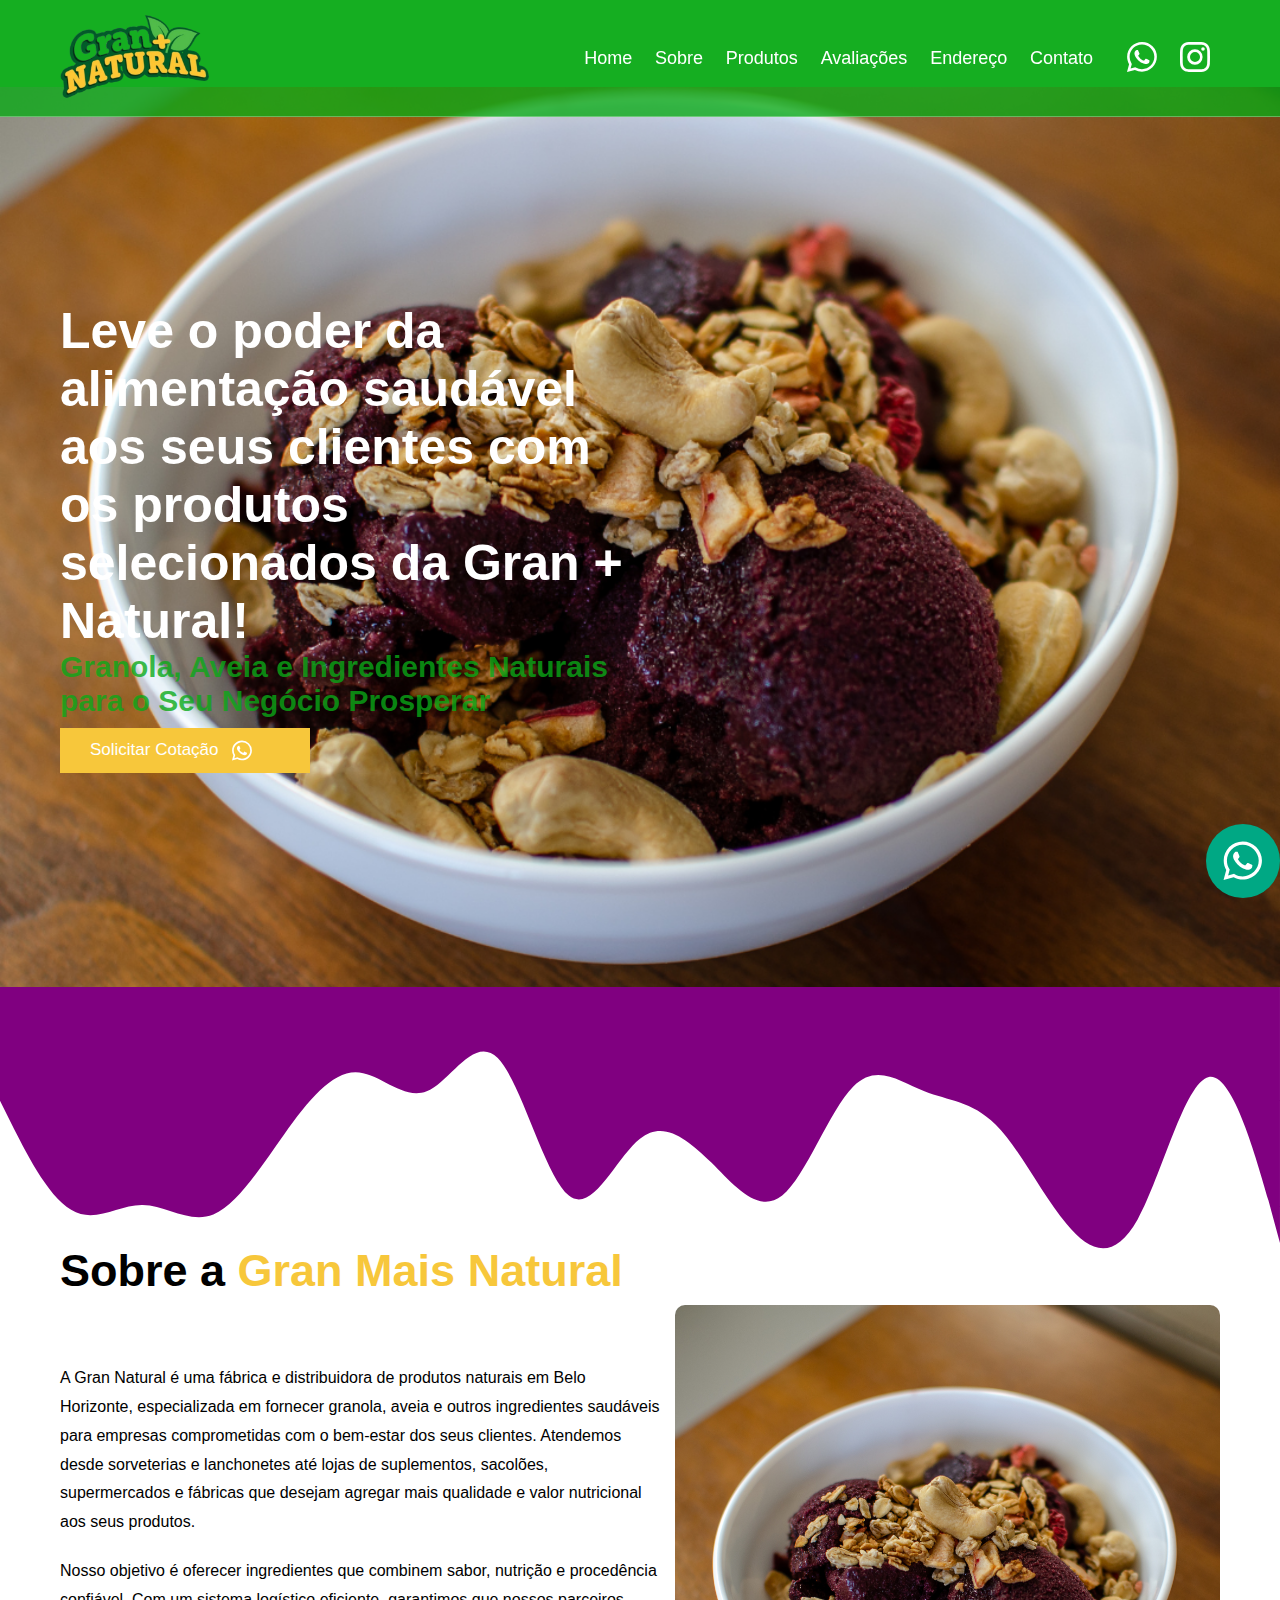
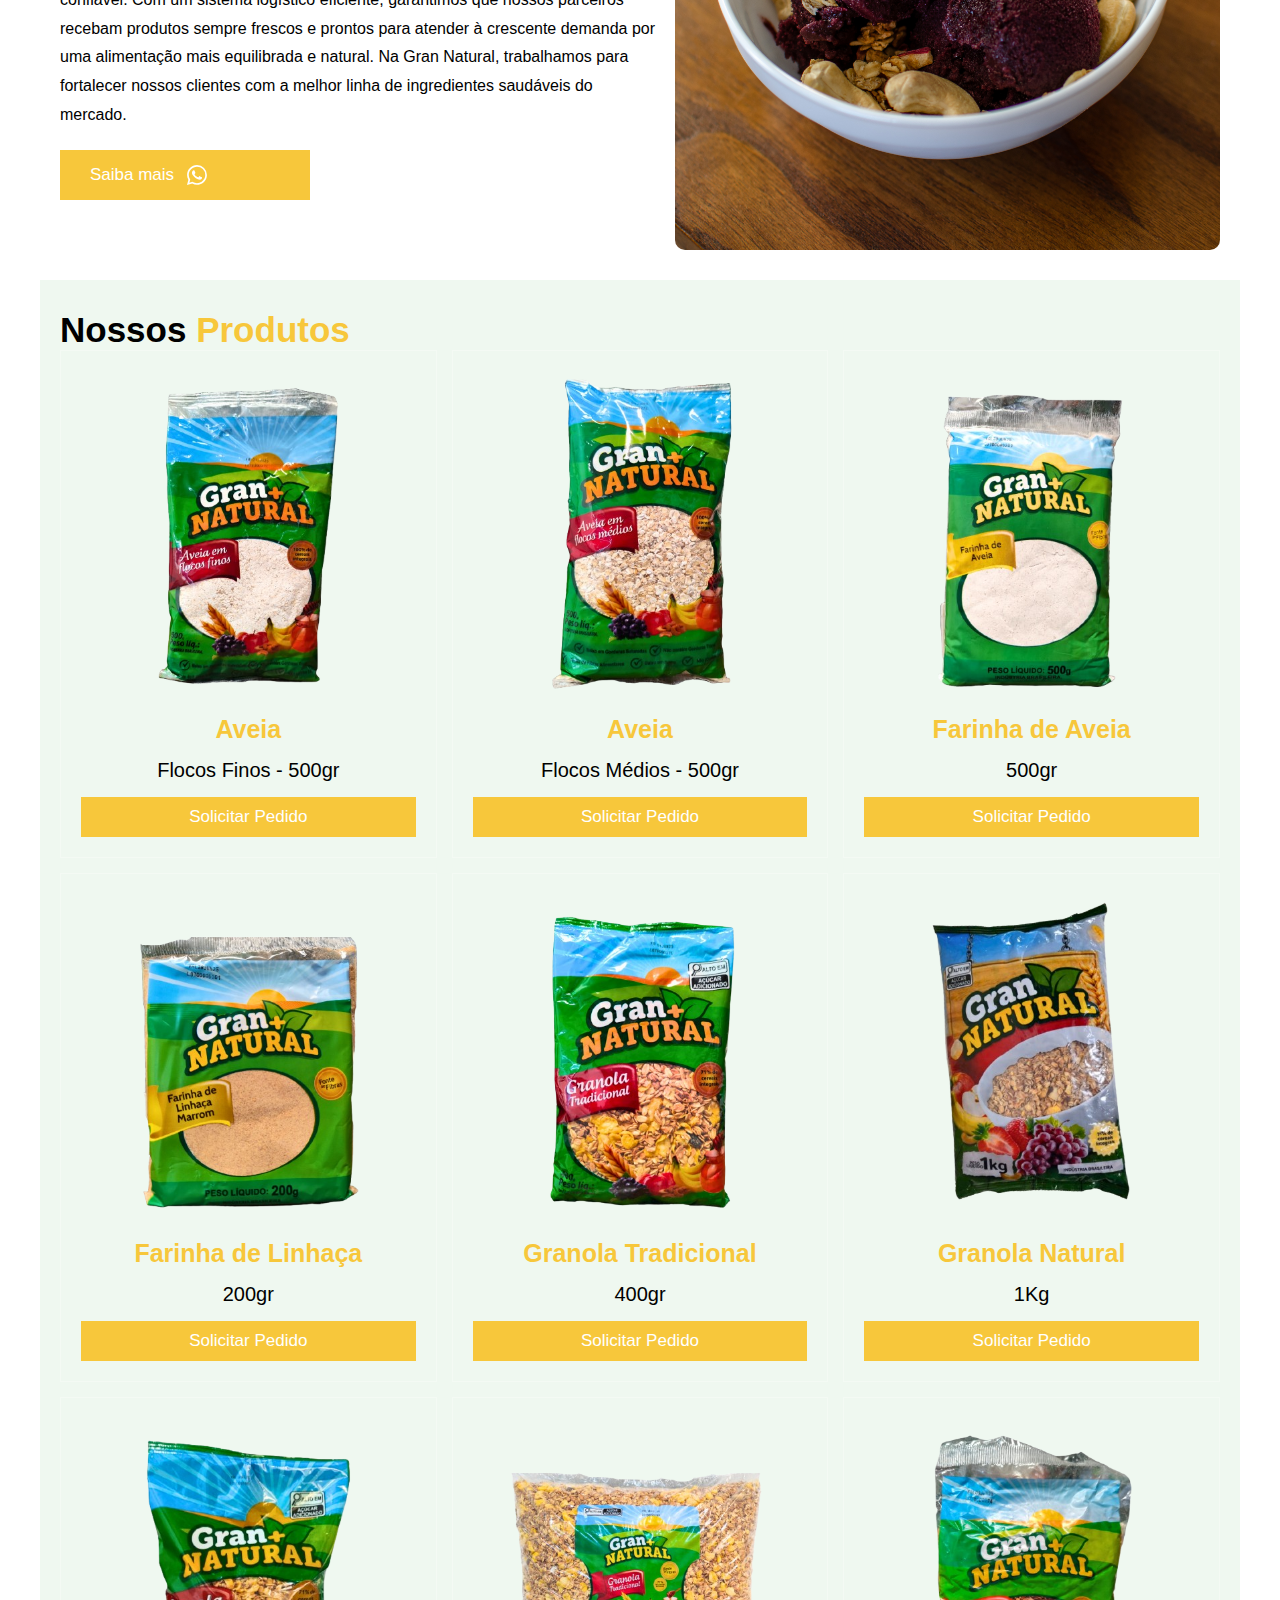
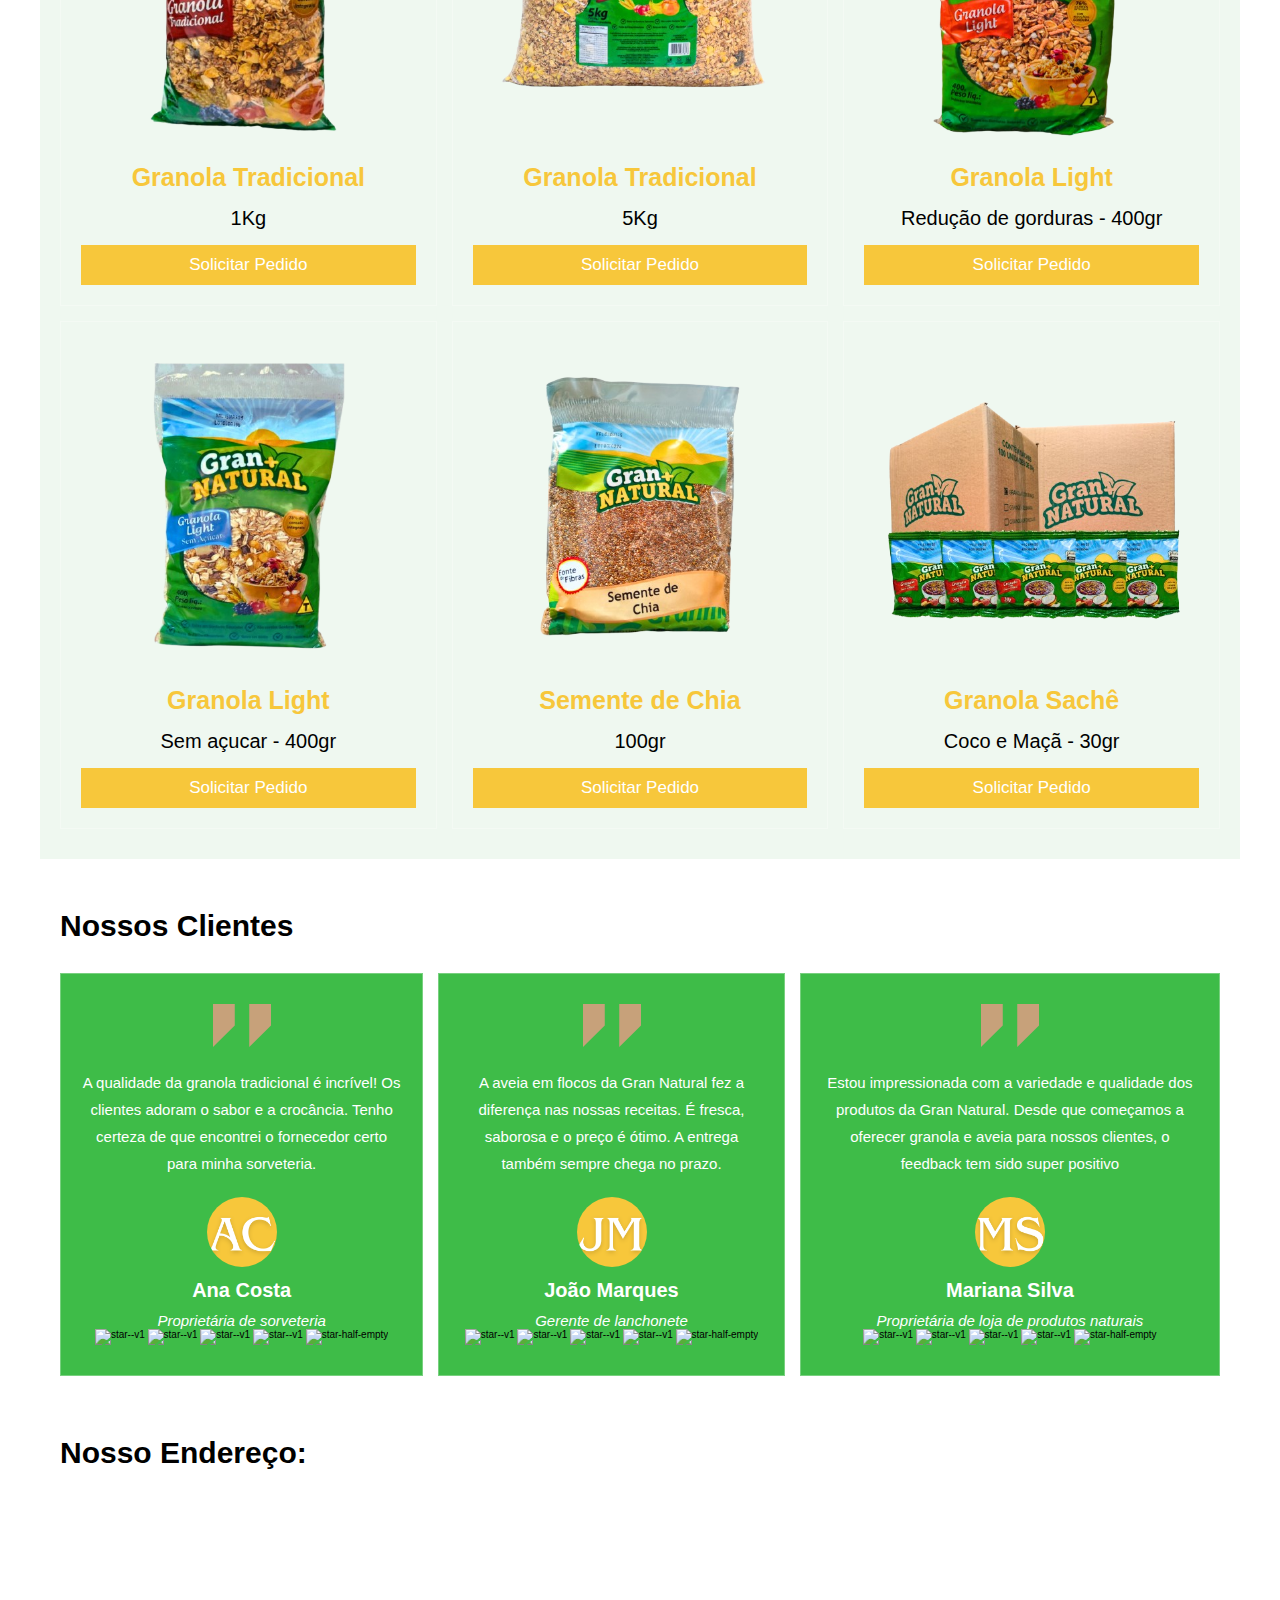
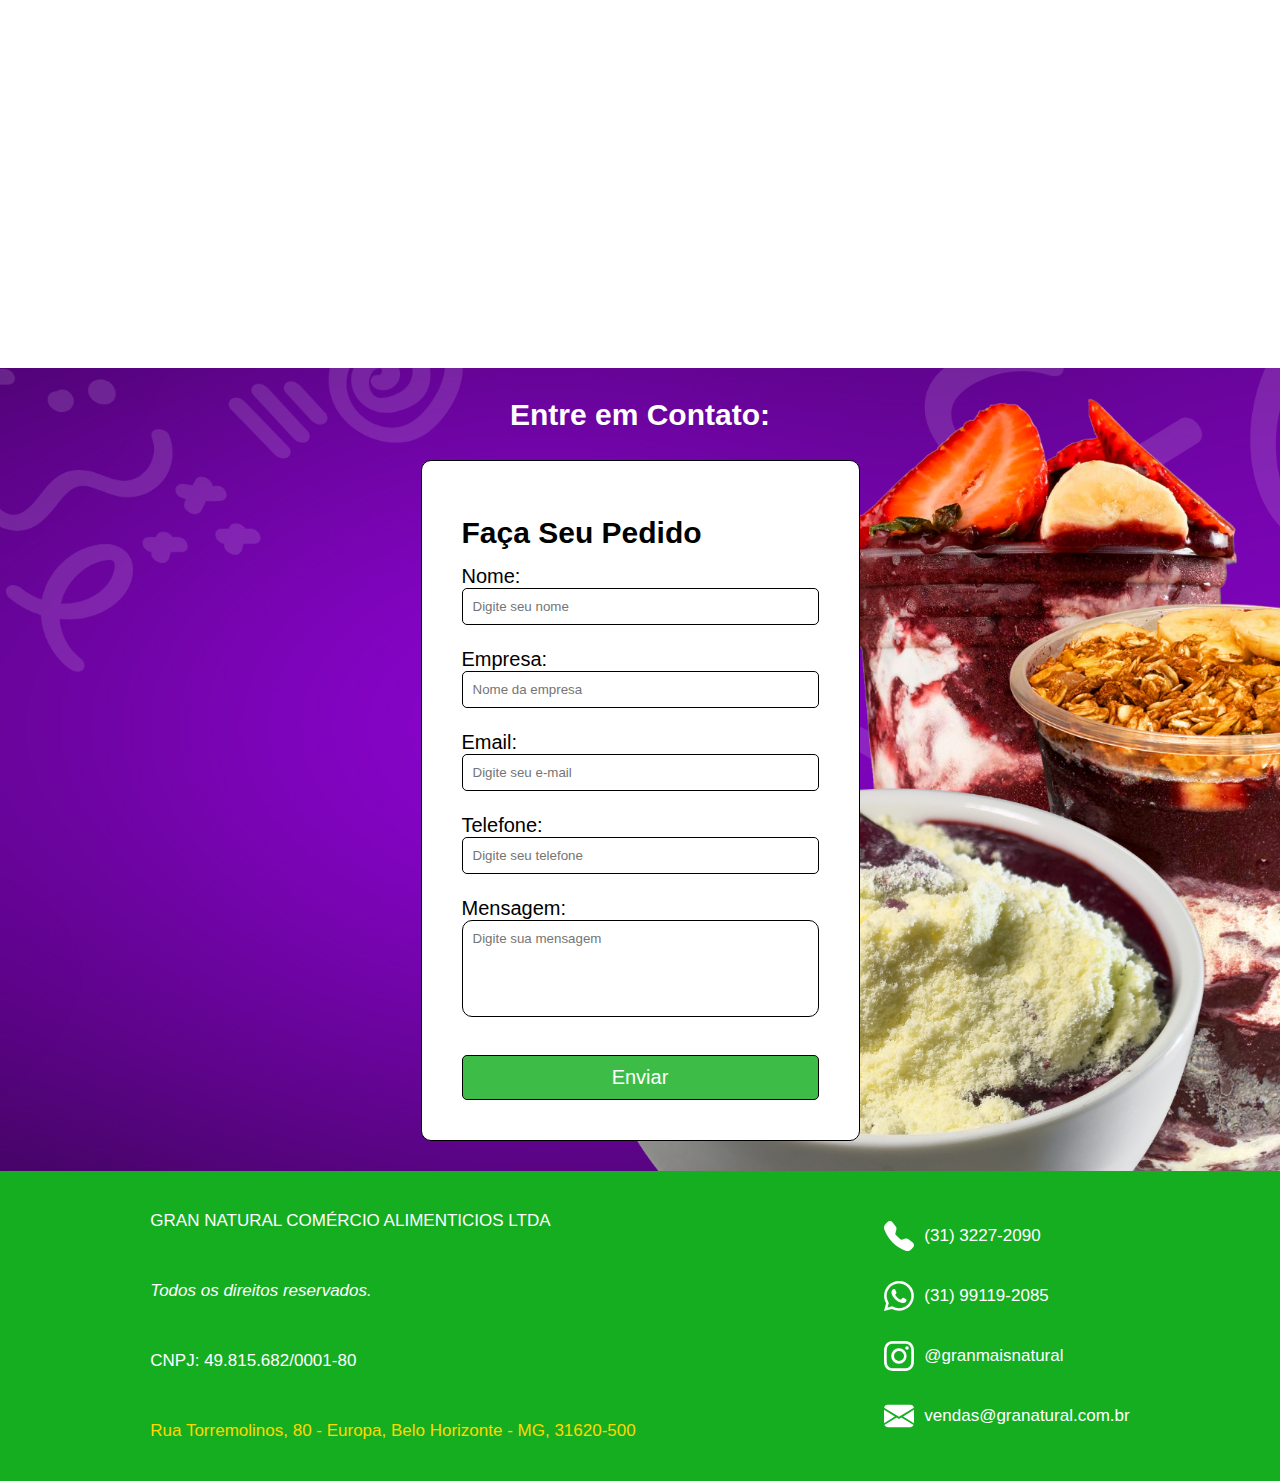
==== index.html @ 472e725b "..." ====
<!DOCTYPE html>
<html lang="pt-br">
<head>
    <meta charset="UTF-8">
    <meta name="viewport" content="width=device-width, initial-scale=1.0">

    <!-- Meta Title -->
    <title>Fábrica Distribuidora de Granola e Aveia em BH | Gran Natural - Ingredientes Saudáveis para Seu Negócio</title>

    <!-- Meta Description -->
    <meta name="description" content="A Gran Natural é uma fábrica e distribuidora de granola e aveia em Belo Horizonte. Fornecemos ingredientes naturais e frescos para sorveterias, lanchonetes, supermercados e mais. Leve saúde e qualidade ao seu negócio com nossos produtos selecionados.">

    <!-- Meta Keywords -->
    <meta name="keywords" content="granola tradicional, aveia em flocos, distribuidora de granola, distribuidora de aveia, ingredientes saudáveis, granola em BH, aveia em BH, Gran Natural, produtos naturais para empresas, Belo Horizonte, fabrica de granola, fabrica de aveia, fabrica de grãos">

    <meta name="robots" content="index, follow">

    <meta name="author" content="Gran Natural">

    <meta name="theme-color" content="#0aaa17c9"> <!-- Escolha uma cor que combine com a marca -->


    <!-- Open Graph Tags -->
    <meta property="og:title" content="Fábrica e Distribuidora de Granola e Aveia em BH | Gran Natural">
    <meta property="og:description" content="Gran Natural é a fábrica distribuidora especializada em ingredientes saudáveis em Belo Horizonte. Fornecemos granola e aveia de alta qualidade para negócios que valorizam saúde e frescor.">
    <meta property="og:image" content="URL_DA_IMAGEM" />
    <meta property="og:url" content="URL_DA_LANDING_PAGE" />
    <meta property="og:type" content="website">
    <meta property="og:site_name" content="Gran Mais Natural">


    <link rel="stylesheet" href="./style.css">
    <link rel="icon" href="./assets/icons/logo.png">
</head>
<body>
    <header class="header">
        <section>
            <a href="#" class="logo">
                <img src="./assets/icons/logo.png" alt="logo">
            </a>
            <nav class="navbar">
                <a href="#">Home</a>
                <a href="#sobre">Sobre</a>
                <a href="./pages/product.html">Produtos</a>
                <a href="#review">Avaliações</a>
                <a href="#local">Endereço</a>
                <a href="#contato">Contato</a>
            </nav>
            <div class="icons">
                <img onclick="wpp()" width="30" height="30" src="./assets/icons/whatsapp.svg" alt="whatsapp"/>
                <img onclick="insta()" width="30" height="30" src="./assets/icons/instagram.svg" alt="instagram"/>
            </div>
            <div class="menu-btn" onclick="toggleMenu()">
                <span></span>
                <span></span>
                <span></span>
            </div>
        </section>

    </header>
    <div class="home-container">
        <section id="home">
            <div class="content">
                <h2>Leve o poder da alimentação saudável aos seus clientes com os produtos selecionados da Gran + Natural!</h2>
                <h3>Granola, Aveia e Ingredientes Naturais para o Seu Negócio Prosperar</h3>
                <a onclick="wpp()" class="btn">Solicitar Cotação <img width="25" height="25" src="./assets/icons/whatsapp.svg" alt="search--v1"/> </a>
            </div>
           <div>
            <svg xmlns="http://www.w3.org/2000/svg" viewBox="0 0 1440 320">
                <path fill="#0aaa17c9" fill-opacity="1" d="M0,96L80,96C160,96,320,96,480,128C640,160,800,224,960,224C1120,224,1280,160,1360,128L1440,96L1440,320L1360,320C1280,320,1120,320,960,320C800,320,640,320,480,320C320,320,160,320,80,320L0,320Z"></path>
              </svg>
           </div>
        </section>
        <svg xmlns="http://www.w3.org/2000/svg" viewBox="0 0 1440 320"><path fill="purple" fill-opacity="1" d="M0,128L13.3,154.7C26.7,181,53,235,80,250.7C106.7,267,133,245,160,245.3C186.7,245,213,267,240,256C266.7,245,293,203,320,165.3C346.7,128,373,96,400,96C426.7,96,453,128,480,117.3C506.7,107,533,53,560,80C586.7,107,613,213,640,234.7C666.7,256,693,192,720,170.7C746.7,149,773,171,800,197.3C826.7,224,853,256,880,234.7C906.7,213,933,139,960,112C986.7,85,1013,107,1040,117.3C1066.7,128,1093,128,1120,154.7C1146.7,181,1173,235,1200,266.7C1226.7,299,1253,309,1280,261.3C1306.7,213,1333,107,1360,101.3C1386.7,96,1413,192,1427,240L1440,288L1440,0L1426.7,0C1413.3,0,1387,0,1360,0C1333.3,0,1307,0,1280,0C1253.3,0,1227,0,1200,0C1173.3,0,1147,0,1120,0C1093.3,0,1067,0,1040,0C1013.3,0,987,0,960,0C933.3,0,907,0,880,0C853.3,0,827,0,800,0C773.3,0,747,0,720,0C693.3,0,667,0,640,0C613.3,0,587,0,560,0C533.3,0,507,0,480,0C453.3,0,427,0,400,0C373.3,0,347,0,320,0C293.3,0,267,0,240,0C213.3,0,187,0,160,0C133.3,0,107,0,80,0C53.3,0,27,0,13,0L0,0Z"></path></svg>
    </div>
    <main class="main-content">
        <section class="sobre" id="sobre">
            <h2>Sobre a <span>Gran Mais Natural</span></h2>
            <div class="row">
                
                <div class="content">
                <p>
                    A Gran Natural é uma fábrica e distribuidora de produtos naturais em Belo Horizonte, especializada em fornecer granola, aveia e outros ingredientes saudáveis para empresas comprometidas com o bem-estar dos seus clientes. Atendemos desde sorveterias e lanchonetes até lojas de suplementos, sacolões, supermercados e fábricas que desejam agregar mais qualidade e valor nutricional aos seus produtos.
                </p>
                <p>
                    Nosso objetivo é oferecer ingredientes que combinem sabor, nutrição e procedência confiável. Com um sistema logístico eficiente, garantimos que nossos parceiros recebam produtos sempre frescos e prontos para atender à crescente demanda por uma alimentação mais equilibrada e natural. Na Gran Natural, trabalhamos para fortalecer nossos clientes com a melhor linha de ingredientes saudáveis do mercado.
                </p>
                <a onclick="wpp()" class="btn">Saiba mais <img onclick="wpp()" width="30" height="30" src="./assets/icons/whatsapp.svg" alt="whatsapp"/></a>
                </div>
                <div class="container-image">
                    <img class="container-image" src="./assets/banner/Açaí post Instagram.png" alt="sobre-nos">
                </div>
            </div>
        </section>
        <section class="menu" id="menu">
            <h2>Nossos <span>Produtos</span></h2>
            <div class="box-container">
                <div class="box">
                    <img src="./assets/images/Aveia_Flocos_Finos_500gr-removebg-preview.png" alt="Item-1">
                    <h3>Aveia</h3>
                    <div class="price">
                        Flocos Finos - 500gr
                    </div>
                    <a onclick="wpp()" class="btn">Solicitar Pedido</a>
                </div>
                <div class="box">
                    <img src="./assets/images/Aveia_Flocos_Médios_500gr-removebg-preview.png" alt="Item-1">
                    <h3>Aveia </h3>
                    <div class="price">
                        Flocos Médios - 500gr
                    </div>
                    <a onclick="wpp()" class="btn">Solicitar Pedido</a>
                </div>
                <div class="box">
                    <img src="./assets/images/Farinha_de_Aveia_500gr-removebg-preview.png" alt="Item-1">
                    <h3>Farinha de Aveia</h3>
                    <div class="price">
                        500gr
                    </div>
                    <a onclick="wpp()" class="btn">Solicitar Pedido</a>
                </div>
                <div class="box">
                    <img src="./assets/images/Farinha_de_Linhaça_Marrom_200gr-removebg-preview.png" alt="Item-1">
                    <h3>Farinha de Linhaça</h3>
                    <div class="price">
                      200gr
                    </div>
                    <a onclick="wpp()" class="btn">Solicitar Pedido</a>
                </div>
                <div class="box">
                    <img src="./assets/images/Granola_Tradicional_400gr-removebg-preview.png" alt="Item-1">
                    <h3>Granola Tradicional</h3>
                    <div class="price">
                       400gr
                    </div>
                    <a onclick="wpp()" class="btn">Solicitar Pedido</a>
                </div>
                <div class="box">
                    <img src="./assets/images/Granola_Gran_Natural_1kg-removebg-preview.png" alt="Item-1">
                    <h3>Granola Natural</h3>
                    <div class="price">
                       1Kg
                    </div>
                    <a onclick="wpp()" class="btn">Solicitar Pedido</a>
                </div>
                <div class="box">
                    <img src="./assets/images/Granola_Tradicional_1kg-removebg-preview.png" alt="Granola tradicional 1kg">
                    <h3>Granola Tradicional</h3>
                    <div class="price">
                       1Kg
                    </div>
                    <a onclick="wpp()" class="btn">Solicitar Pedido</a>
                </div>
                <div class="box">
                    <img src="./assets/images/Granola_Tradicional_5kg-removebg-preview.png" alt="Granola tradicional 1kg">
                    <h3>Granola Tradicional</h3>
                    <div class="price">
                       5Kg
                    </div>
                    <a onclick="wpp()" class="btn">Solicitar Pedido</a>
                </div>
                <div class="box">
                    <img src="./assets/images/Granola_Light_C_Redução_de_Gorduras_400gr-removebg-preview.png" alt="Granola tradicional 1kg">
                    <h3>Granola Light </h3>
                    <div class="price">
                        Redução de gorduras - 400gr
                    </div>
                    <a onclick="wpp()" class="btn">Solicitar Pedido</a>
                </div>
                <div class="box">
                    <img src="./assets/images/Granola_Light_Sem_Açúcar_400gr-removebg-preview.png" alt="Granola tradicional 1kg">
                    <h3>Granola Light</h3>
                    <div class="price">
                        Sem açucar - 400gr
                    </div>
                    <a onclick="wpp()" class="btn">Solicitar Pedido</a>
                </div>
                <div class="box">
                    <img src="./assets/images/Semente_de_Chia_100gr-removebg-preview.png" alt="Granola tradicional 1kg">
                    <h3>Semente de Chia</h3>
                    <div class="price">
                       100gr
                    </div>
                    <a onclick="wpp()" class="btn">Solicitar Pedido</a>
                </div>
                <div class="box">
                    <img src="./assets/images/Granola_Sachê_30gr_Coco_e_Maçã_c_100-removebg-preview.png" alt="Granola tradicional 1kg">
                    <h3>Granola Sachê</h3>
                    <div class="price">
                        Coco e Maçã - 30gr
                    </div>
                    <a onclick="wpp()" class="btn">Solicitar Pedido</a>
                </div>
            </div>
        </section>
        <section class="review" id="review">
            <h2 class="title">Nossos <span>Clientes</span></h2>
        <div class="box-container">
            <div class="box">
                <img src="./assets/images/quote-img.png" alt="comentario">
                <p>A qualidade da granola tradicional é incrível! Os clientes adoram o sabor e a crocância. Tenho certeza de que encontrei o fornecedor certo para minha sorveteria.</p>
                <img class="user" src="./assets/images/ac.png" alt="foto-cliente">
                <h3>Ana Costa</h3>
                <em>Proprietária de sorveteria</em>
                <div class="stars">
                    <img width="30" height="30" src="https://img.icons8.com/ios-filled/30/f7c73b/star--v1.png" alt="star--v1"/>
                    <img width="30" height="30" src="https://img.icons8.com/ios-filled/30/f7c73b/star--v1.png" alt="star--v1"/>
                    <img width="30" height="30" src="https://img.icons8.com/ios-filled/30/f7c73b/star--v1.png" alt="star--v1"/>
                    <img width="30" height="30" src="https://img.icons8.com/ios-filled/30/f7c73b/star--v1.png" alt="star--v1"/>
                    <img width="30" height="30"  src="https://img.icons8.com/ios-filled/30/f7c73b/star-half-empty.png" alt="star-half-empty"/>
                </div>
            </div>
            <div class="box">
                <img src="./assets/images/quote-img.png" alt="">
                <p>A aveia em flocos da Gran Natural fez a diferença nas nossas receitas. É fresca, saborosa e o preço é ótimo. A entrega também sempre chega no prazo.</p>
                <img class="user" src="./assets/images/jm.png" alt="foto-cliente">
                <h3>João Marques</h3>
                <em>Gerente de lanchonete</em>
                <div class="stars">
                    <img width="30" height="30" src="https://img.icons8.com/ios-filled/30/f7c73b/star--v1.png" alt="star--v1"/>
                    <img width="30" height="30" src="https://img.icons8.com/ios-filled/30/f7c73b/star--v1.png" alt="star--v1"/>
                    <img width="30" height="30" src="https://img.icons8.com/ios-filled/30/f7c73b/star--v1.png" alt="star--v1"/>
                    <img width="30" height="30" src="https://img.icons8.com/ios-filled/30/f7c73b/star--v1.png" alt="star--v1"/>
                    <img width="30" height="30" src="https://img.icons8.com/ios-filled/30/f7c73b/star-half-empty.png" alt="star-half-empty"/>
                </div>
            </div>
            <div class="box">
                <img src="./assets/images/quote-img.png" alt="">
                <p>Estou impressionada com a variedade e qualidade dos produtos da Gran Natural. Desde que começamos a oferecer granola e aveia para nossos clientes, o feedback tem sido super positivo</p>
                <img  class="user" src="./assets/images/ms.png" alt="foto-cliente">
                <h3>Mariana Silva</h3>
                <em>Proprietária de loja de produtos naturais</em>
                <div class="stars">
                    <img width="30" height="30" src="https://img.icons8.com/ios-filled/30/f7c73b/star--v1.png" alt="star--v1"/>
                    <img width="30" height="30" src="https://img.icons8.com/ios-filled/30/f7c73b/star--v1.png" alt="star--v1"/>
                    <img width="30" height="30" src="https://img.icons8.com/ios-filled/30/f7c73b/star--v1.png" alt="star--v1"/>
                    <img width="30" height="30" src="https://img.icons8.com/ios-filled/30/f7c73b/star--v1.png" alt="star--v1"/>
                    <img width="30" height="30" src="https://img.icons8.com/ios-filled/30/f7c73b/star-half-empty.png" alt="star-half-empty"/>
                </div>
            </div>
        </div>
        </section>
        <section class="local" id="local">
            <h2>Nosso Endereço:</h2>
            <iframe src="https://www.google.com/maps/embed?pb=!1m18!1m12!1m3!1d3753.786006075289!2d-43.9675597!3d-19.8066685!2m3!1f0!2f0!3f0!3m2!1i1024!2i768!4f13.1!3m3!1m2!1s0xa68fb8b4c531dd%3A0xfa38443382017165!2sR.%20Torremolinos%2C%2080%20-%20Europa%2C%20Belo%20Horizonte%20-%20MG%2C%2031620-500!5e0!3m2!1spt-BR!2sbr!4v1730411949873!5m2!1spt-BR!2sbr" width="100%" height="450" style="border:0;" allowfullscreen="" loading="lazy" referrerpolicy="no-referrer-when-downgrade"></iframe>
        </section>
        <section class="contato" id="contato">
            <h2>Entre em Contato:</h2>
            <form action="./php/enviar_email.php" method="POST" class="formm modal-content" id="contact-form">
                <h2>Faça Seu Pedido</h2>
            
                <label for="nome">Nome:</label><br>
                <input type="text" id="nome" name="nome" placeholder="Digite seu nome" required><br><br>

                <label for="nome">Empresa:</label><br>
                <input type="text" id="empresa" placeholder="Nome da empresa"><br><br>
            
                <label for="email">Email:</label><br>
                <input type="email" id="email" name="email" placeholder="Digite seu e-mail" required><br><br>
            
                <label for="celular">Telefone:</label><br>
                <input type="tel" id="celular" name="celular" placeholder="Digite seu telefone" required><br><br>
            
                <label for="mensagem">Mensagem:</label><br>
                <textarea rows="5" cols="40" id="mensagem" name="mensagem" placeholder="Digite sua mensagem" required></textarea><br><br>
            
                <input class="enviar_email btn" type="submit" value="Enviar">
            </form>
        </section>
        
    </main>
   
    <footer class="footer">
       
        <div class="footer-info">
            <P>GRAN NATURAL COMÉRCIO ALIMENTICIOS LTDA</P>
            <em>Todos os direitos reservados.</em>
            <P>CNPJ: 49.815.682/0001-80</P>
            <p><a>Rua Torremolinos, 80 - Europa, Belo Horizonte - MG, 31620-500</a></p>
        </div>
        <div class="footer-info">
            <p><img width="30" height="30" src="./assets/icons/telephone-fill.svg" alt="ligar"/> (31) 3227-2090</p>
            <p><img width="30" height="30" src="./assets/icons/whatsapp.svg" alt="whatsapp"/> (31) 99119-2085</p>
            <p><img width="30" height="30" src="./assets/icons/instagram.svg" alt="instagram">@granmaisnatural</p>
            <p><img width="30" height="30" src="./assets/icons/envelope-fill.svg" alt=""> vendas@granatural.com.br</p>
        </div>
    </footer>
    <a onclick="wpp()" class="btn-whatsapp" target="_blank" data-aos="zoom-in-up" data-aos-delay="400">
        <img  src="./assets/icons/wpp-float.svg" alt="Botão whatsapp">
        <span class="tooltip-text">Fazer Contato</span>
    </a>
    <script src="./script.js"></script>
</body>
</html>
---- style.css ----
:root {
    --main-color: #f7c73b;
    --green: #0c981711;
    --bg:  #0aaa17c9;
    --border: 0.1rem solid rgba(255, 255, 255, 0.3);
    --bg-white: #fff;
    --border: 0.1rem solid rgba(255, 255, 255, 0.3);
    font-size: 10px;
    --açai: purple;
}

*{
    margin: 0;
    padding: 0;
    outline: none;
    border: none;
    box-sizing: border-box;
    text-decoration: none;
    transition: 0.2s linear;
    font-family: 'Roboto', sans-serif;
}
.wave {
    background-color: #ffffff;
}
body {
    background-color: var(--bg);
    padding-top: 87px ;
}
html {
    scroll-behavior: smooth;
}
section {
    padding: 3rem 2rem;
    margin: 0 auto;
    max-width: 1200px;
}
header {
    position: fixed;
    top: 0;
    left: 0;
    right: 0;
    z-index: 99;
    border-bottom: var(--border);
    background-color: var(--bg);
}
.header.hide {
    transform: translateY(-100%);
    transition: transform 0.3s ease;
}
header section {
    display: flex;
    justify-content: space-between;
    align-items: center;
    padding-top: 1.5rem;
    padding-bottom: 1.5rem;
}

.navbar a {
    margin: 0 1rem;
    font-size: 1.8rem;
    color: #ffffff;
}

.navbar a:hover {
    color: var(--main-color);
    border-bottom: 0.1rem solid var --main-color;
    padding-bottom: 0.5rem;
    font-size: 2.3rem;
}

.icons img {
    margin: 1rem;
    cursor: pointer;
    filter: brightness(0) invert(1);
}
.icons img:hover {
    width: 40px;
    height: 40px;
}

.btn {
    background: var(--main-color);
    color: #fff;
    padding: 1rem 3rem;
    font-size: 1.7rem;
    cursor: pointer;
    margin-top: 1rem;
    display: inline-block;
}

.logo img {
    width: 30%;
}

/* Menu responsivo */
.menu-btn {
    display: none;
    flex-direction: column;
    cursor: pointer;
    gap: 5px;
}

.menu-btn span {
    display: block;
    width: 25px;
    height: 3px;
    background-color: white;
    border-radius: 2px;
}
/* Estilos para dispositivos móveis */
@media (max-width: 768px) {
    .navbar {
        display: none;
        flex-direction: column;
        position: absolute;
        top: 100%;
        left: 0;
        width: 100%;
        background-color: var(--bg);
        text-align: end;

    }
    .navbar a {
        font-size: 2rem;
        margin: 10px;
    }
    .navbar.active {
        display: flex;
    }

    .menu-btn {
        display: flex;
    }

    .icons {
        display: none; /* Opcional: ocultar os ícones em telas menores */
    }
}

@media screen and (max-width: 450px ) {
    body {
        max-width: 450px;
        width: 100%;
    }
    header {
        max-width: 450px;
        width: 100%;
    }
    section {
        max-width: 450px;
    }
}

@media screen and (min-width:451) and (max-width: 768px) {
    
}

.home-container {
    background: url("./assets/banner/Açaí\ post\ Instagram.png");
    height: 100vh;
    background-position: center;
    background-size: cover;
}
.home-container section {
    display: flex;
    align-items: center;
    min-height: 100vh;
}

.content {
    max-width: 60rem;

}

.content a {
    max-width: 25rem;
    display: flex;
    align-items: center;
    gap: 1.3rem;
    font-weight: 500;
}
.content a img {
    filter: brightness(0) invert(1);
    width: 20px;
}
.content h2 {
    color: #fff;
    font-size: 5rem;
}
.content h3 {
    color: var(--bg);
    font-size: 3rem;
}
.content p {
    color: #fff;
    font-size: 2rem;
    font-weight: 100;
    line-height: 1.8;
    padding: 1rem 0;
}

.btn:hover {
    letter-spacing: 0.5rem;
}



@media screen and (max-width: 450px ) {
    .home-container {
        max-width: 450px;
        width: 100%;
    }
    .home-container {
        background: url("./assets/banner/Açaí\ post\ Instagram.png");
        height: 100vh;
        background-position: center;
        background-size: cover;
    }
    .home-container section {
        display: flex;
        align-items: center;
        min-height: 100vh;
    }
    .content {
        max-width: 60rem;
    
    }
    .content a {
        max-width: 25rem;
        display: flex;
        align-items: center;
        gap: 1.3rem;
        font-weight: 500;
    }
    .content a img {
        filter: brightness(0) invert(1);
        width: 20px;
    }
    .content h2 {
        color: #fff;
        font-size: 4rem;
    }
    .content h3 {
        color: var(--bg);
        font-size: 3rem;
    }
    .content p {
        color: #fff;
        font-size: 2rem;
        font-weight: 100;
        line-height: 1.8;
        padding: 1rem 0;
    }
    
    .btn:hover {
        letter-spacing: 0.5rem;
    }
    
}

@media screen and (min-width:451) and (max-width: 768px) {
    .home-container {
        max-width: 768px;
        min-width: 451px;
        width: 100%;
    }
}

.main-content {
    height: 100%;
    background-color: var(--bg-white);
}
.sobre {
    font-size: 20px;
    line-height: 1.5;
    padding-top: 250px;
}
.sobre h2 span {
    color: var(--main-color);
}
.sobre h2 {
    font-size: 45px;
}
.sobre .row {
    display: flex;
    align-items: center;
    
    gap: 1.5rem;
}


.sobre .row .content h3 {
    font-size: 3rem;
    color: #fff;
}

.sobre .row .content p {
    font-size: 1.6rem;
    color: #000;
    padding: 1rem 0;
    line-height: 1.8;
}
.container-image {
    display: flex;
    width: 100%;
    border-radius: 10px;
}
.container-image img {
    z-index: 0;
}



@media screen and (max-width: 450px ) {
    .main-content {
        max-width: 450px;
        width: 100%;
    }
    .sobre {
        font-size: 20px;
        line-height: 1.5;
        max-width: 450px;
        padding-top: 77px;
        
    }
    .sobre h2 {
        width: 100%;
        font-size: 28px;
    }
    .sobre h2 span {
        color: var(--main-color);
    }
    
    .sobre .row {
        display: flex;
        flex-direction: column;
        align-items: center;
        gap: 1.5rem;
        max-width: 450px;
        width: 100%;
    }
    
 
    .sobre .row .content h3 {
        font-size: 3rem;
        color: #fff;
        max-width: 450px;
        width: 100%;
    }
    
    .sobre .row .content p {
        font-size: 1.6rem;
        color: #000;
        padding: 1rem 0;
        line-height: 1.8;
        max-width: 450px;
        width: 100%;
    }
    .container-image {
        display: flex;
        max-width: 450px;
        width: 100%;
        border-radius: 10px;
    }
    
}

@media screen and (min-width:451) and (max-width: 768px) {
    .main-content {
        min-width: 451px;
        max-width: 768px;
        width: 100%;
    }
}
.menu {
    background-color: var(--green);
}
.menu h2 {
    font-size: 3.5rem;
}
.menu h2 span {
    color: var(--main-color);
}
.box-container {
    display: grid;
    grid-template-columns: repeat(auto-fit, minmax(30rem, 1fr));
    gap: 1.5rem;
    align-items: stretch;
    
}
.menu .box-container .box {
    display: flex;
    flex-direction: column;
    justify-content: space-between;
    height: 100%;
    text-align: center;
    border: var(--border);
    padding: 2rem;
    cursor: pointer;

}
.menu .box-container .box:hover {
    background-color: var(--bg);  
}
.menu .box-container .box:hover>* {
    color: var(--bg-white);   
}


.menu .box-container .box h3 {
    color: var(--main-color);
    font-size: 2.5rem;
    padding: 1rem 0;

}
.menu .box-container .box .price {
    color: #000;
    font-size: 2rem;
    padding: 0.5rem 0;
    flex-grow: 1;
}

.menu .box-container .box .price:hover {
    color: #fff;
}
.menu .box-container .box .price  span{
    font-size: 1.5rem;
    text-decoration: line-through;
    font-weight: lighter;
}
.menu .box-container .box .price p {
    font-size: 1.8rem;
    text-align: justify;
}


@media screen and (max-width: 450px ) {
    .menu {
        max-width: 450px;
        width: 100%;
        background-color: var(--green);
    }

    .menu h2 {
        font-size: 4rem;
        display: flex;
        justify-content: center;
    }
    .menu h2 span {
        color: var(--main-color);
    }
    .box-container {
        display: grid;
        grid-template-columns: repeat(auto-fit, minmax(30rem, 1fr));
        gap: 1.5rem;
        max-width: 450px;
        width: 100%;
        
        
    }
    .menu .box-container .box {
        text-align: center;
        border: var(--border);
        padding: 3rem;
        cursor: pointer;
       
    
    }
    .menu .box-container .box:hover {
        background-color: var(--bg);  
    }
    .menu .box-container .box:hover>* {
        color: var(--bg-white);   
    }
    
    .menu .box-container .box h3 {
        color: var(--main-color);
        font-size: 2.5rem;
        padding: 1rem 0;
    
    }
    .menu .box-container .box .price {
        color: #000;
        font-size: 2rem;
        padding: 0.5rem 0;
        
    }
    .menu .box-container .box .price  span{
        font-size: 1.5rem;
        text-decoration: line-through;
        font-weight: lighter;
    }
}

@media screen and (min-width:451) and (max-width: 768px) {
    
}

.local {
    font-size: 20px;
    display: flex;
    flex-direction: column;
    gap: 1.8rem;
}
.local iframe {
    width: 100%;
}


@media screen and (max-width: 450px ) {
   
}

@media screen and (min-width:451) and (max-width: 768px) {
    
}

.footer {
    color: #fff;
    background-color: var(--bg);
    font-size: 17px;
    padding: 40px;
    display: flex;
    gap: 1.8rem;
    justify-content: space-around;
}
.footer a {
    text-decoration: none;
    color: gold;
}
.footer-info {
    display: flex;
    flex-direction: column;
    justify-content: space-between;
    gap: 1rem;
}
.footer-info p {
    display: flex;
    align-items: center;
}
.footer-info img {
    margin: 1rem;
    cursor: pointer;
    filter: brightness(0) invert(1);
}

@media screen and (max-width: 450px ) {
    .footer {
        max-width: 450px;
        width: 100%;
        display: flex;
        flex-direction: column;
        padding: 10px;
    }
    .footer-info {
        max-width: 450px;
        width: 100%;
    }
}

@media screen and (min-width:451) and (max-width: 768px) {
    .footer {
        min-width: 451px;
        max-width: 768px;
        width: 100%;
    }
    .footer-info {
        min-width: 451px;
        max-width: 768px;
        width: 100%;
    }
}

.btn-whatsapp {
    position: fixed;
    bottom: 0;
    right: 0;
    z-index: 99;
    cursor: pointer;
}
.btn-whatsapp img {
    max-width: 74px;
    transition: 0.4s;
    animation: zoomImage 2s infinite;
}
.btn-whatsapp img:hover{
    transform: scale(1.1);
}
.tooltip-text{
    visibility: hidden;
    position: absolute;
    width: 120px;
    top: 8px;
    left: -144px;
    padding: 6px;
    border-radius: 8px;
    text-align: center;
    opacity: 0;
    transition: opacity 0.4s;
    color: #f7c73b;
    background-color: var(--bg);
    font-size: 20px;
}
.btn-whatsapp:hover .tooltip-text{
    visibility: visible;
    opacity: 1;
}
@media screen and (max-width: 450px) {
    .btn-whatsapp{
        position: fixed;
        bottom: 0;
        right: 0;
        z-index: 99;
        cursor: pointer;
    }
    .btn-whatsapp img {
            max-width: 54px;
            transition: 0.4s;
            animation: zoomImage 2s infinite;
    }
    .btn-whatsapp img:hover {
            transform: scale(1.1);
    }
    .tooltip-text{
            visibility: hidden;
            position: absolute;
            width: 120px;
            top: 8px;
            left: -244px;
            padding: 6px;
            border-radius: 8px;
            text-align: center;
            opacity: 0;
            transition: opacity 0.4s;
    }
    .btn-whatsapp:hover .tooltip-text{
        visibility: visible;
        opacity: 1;
    }
}
.contato {
    display: flex;
    flex-direction: column;
    justify-content: center;
    align-items: center;
    gap: 2.8rem;
    background-image: url(./assets/banner/açai-baner.png);
    background-repeat: no-repeat;
    background-size: cover;
    width: 100%;
    max-width: 1440px;
}
.contato h2 {
    font-size: 30px;
    color: #fff;
}

.contato form {
    border: 1px solid black;
    border-radius: 10px;
    font-size: 20px;
    padding: 40px;
    background-color: #ffffff;
}
.contato form h2 {
    margin: 15px auto;
    color: #000;
}
.contato form input {
    border: 1px solid black;
    border-radius: 5px;
    padding: 10px;
    width: 100%;
    cursor: pointer;
    
}
.enviar_email {
    background-color: var(--bg);
    border: none;
    color: #ffffff;
    font-size: 20px;
}
.enviar_email:hover {
    color: gold;
    letter-spacing: 0.5rem;
}
.contato form textarea {
    border: 1px solid black;
    border-radius: 10px;
    padding: 10px;
    resize: none;
    box-sizing: border-box;
}

@media screen and (max-width: 450px) {
    .contato {
        max-width: 768px;
        width: 100%;
    }
    
}

@media screen and (max-width: 768px) {
    .contato {
        max-width: 768px;
        width: 100%;
    }
    
}

.review .box-container {
    display: flex;
    justify-content: space-between;
}

.review h2 {
    font-size: 30px;
    margin: 20px 0 30px;
}
.review .box-container .box h3 {
    color: #fff;
    font-size: 2rem;
    margin: 1rem 0;

}
.review .box-container .box {
    border: var(--border);
    text-align: center;
    padding: 3rem 2rem;
    background-color: var(--bg);
    
}
.review .box-container .box p {
    font-size: 1.5rem;
    color: #fff;
    padding: 2rem 0;
    line-height: 1.8;
    font-weight: lighter;
}
.review .box-container .box em {
    color: #fff;
    font-size: 15px;
}
.review .box-container .box .user {
    height: 7rem;
    width: 7rem;
    border-radius: 50%;
}
 @media screen and (max-width: 450px){
    .review {
        max-width: 450px;
        width: 100%;
        display: flex;
        flex-direction: column;
    }
    .review .box-container {
        display: flex;
        flex-direction: column;
    }
 }
 
 .thanks {
    background-image: url(./assets/banner/açai-baner.png);
    background-repeat: no-repeat;
    background-size: cover;
    width: 100%;
    max-width: 1440px;
    height: 100%;
    gap: 1.3rem;
    
 }
 .thanks .btn:nth-child(3){
    background-color: var(--bg);
    color: #fff;
 }
 .thanks .btn img {
    color: #fff;
    
 }

 .thanks h1 {
    color: #fff;
    font-size: 30px;
 }
 .thanks p {
    font-size: 20px;
    color: var(--bg-white);
 }
 .thanks h3 {
    font-size: 18px;
    color: var(--main-color);
 }
 
.thanks-text {
    display: flex;
    flex-direction: column;
    gap: 1.3rem;
}

.svg-white {
    filter: brightness(0) invert(1);
}
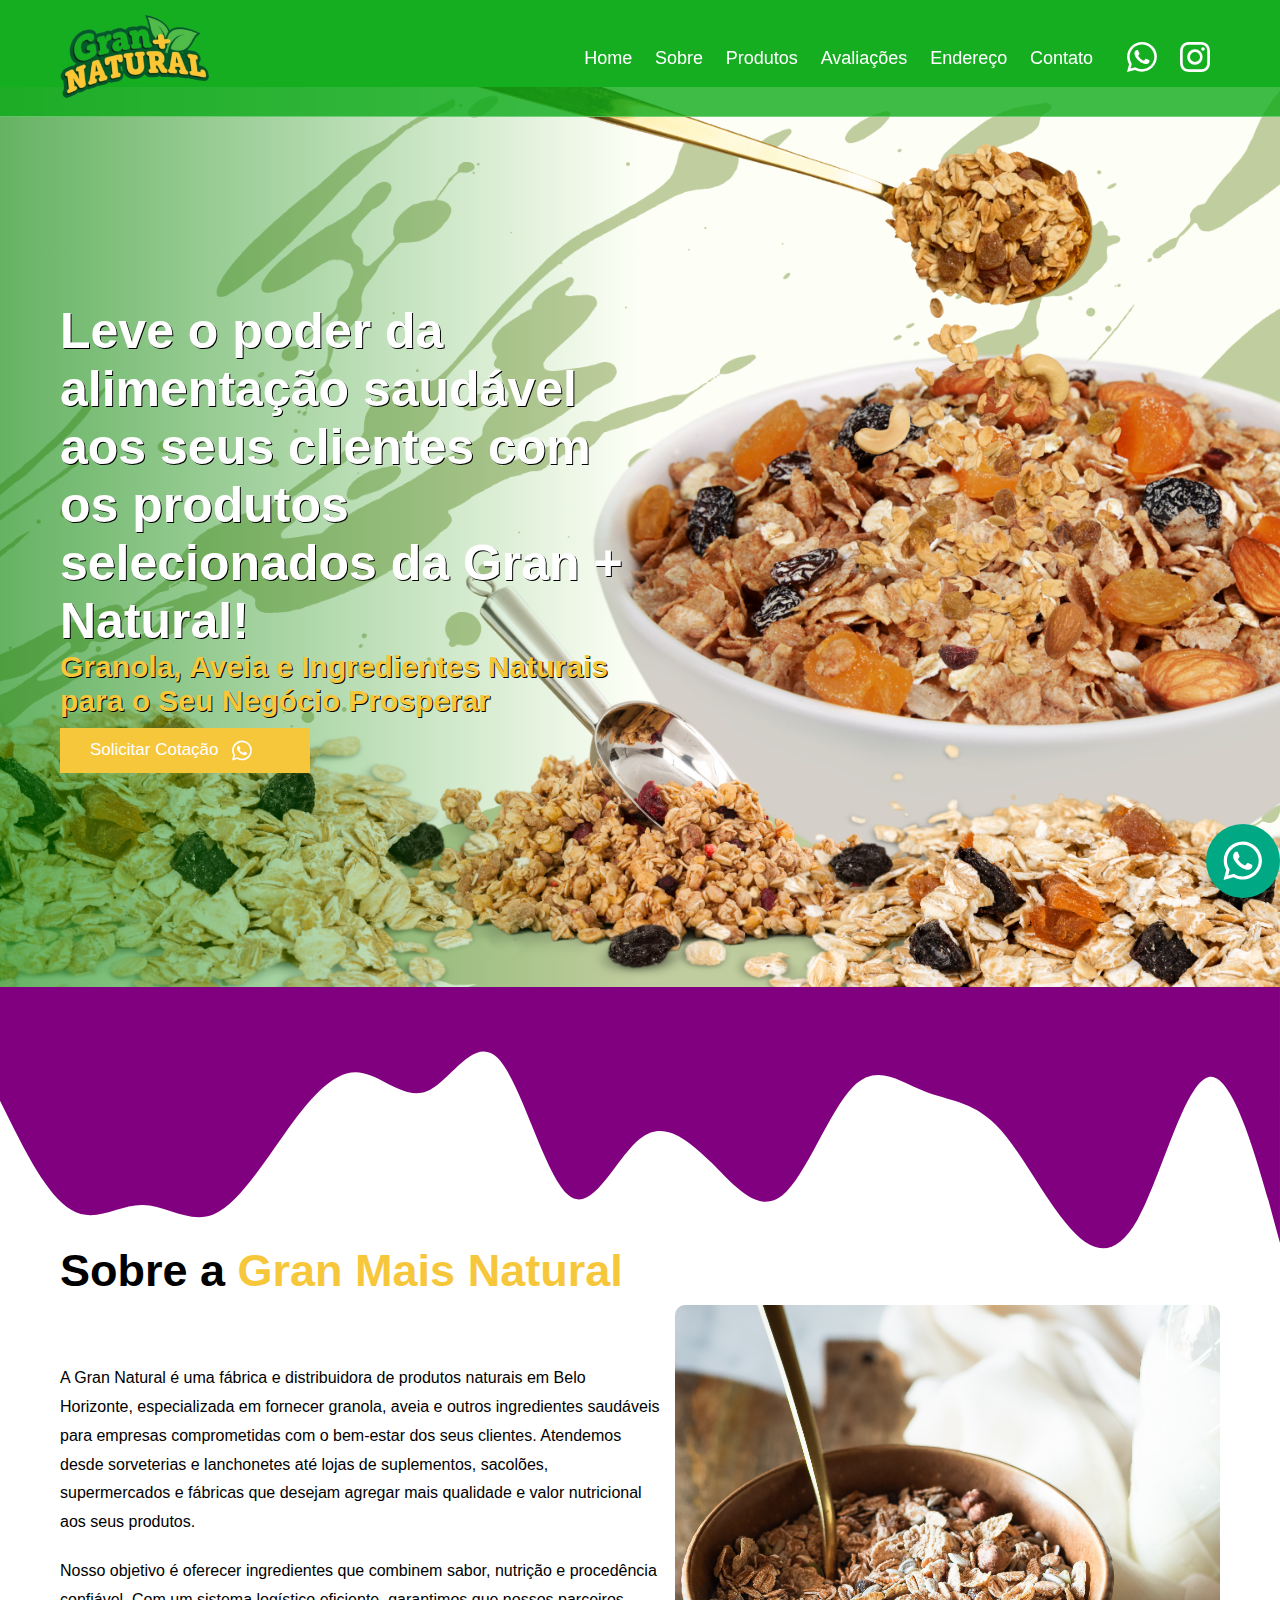
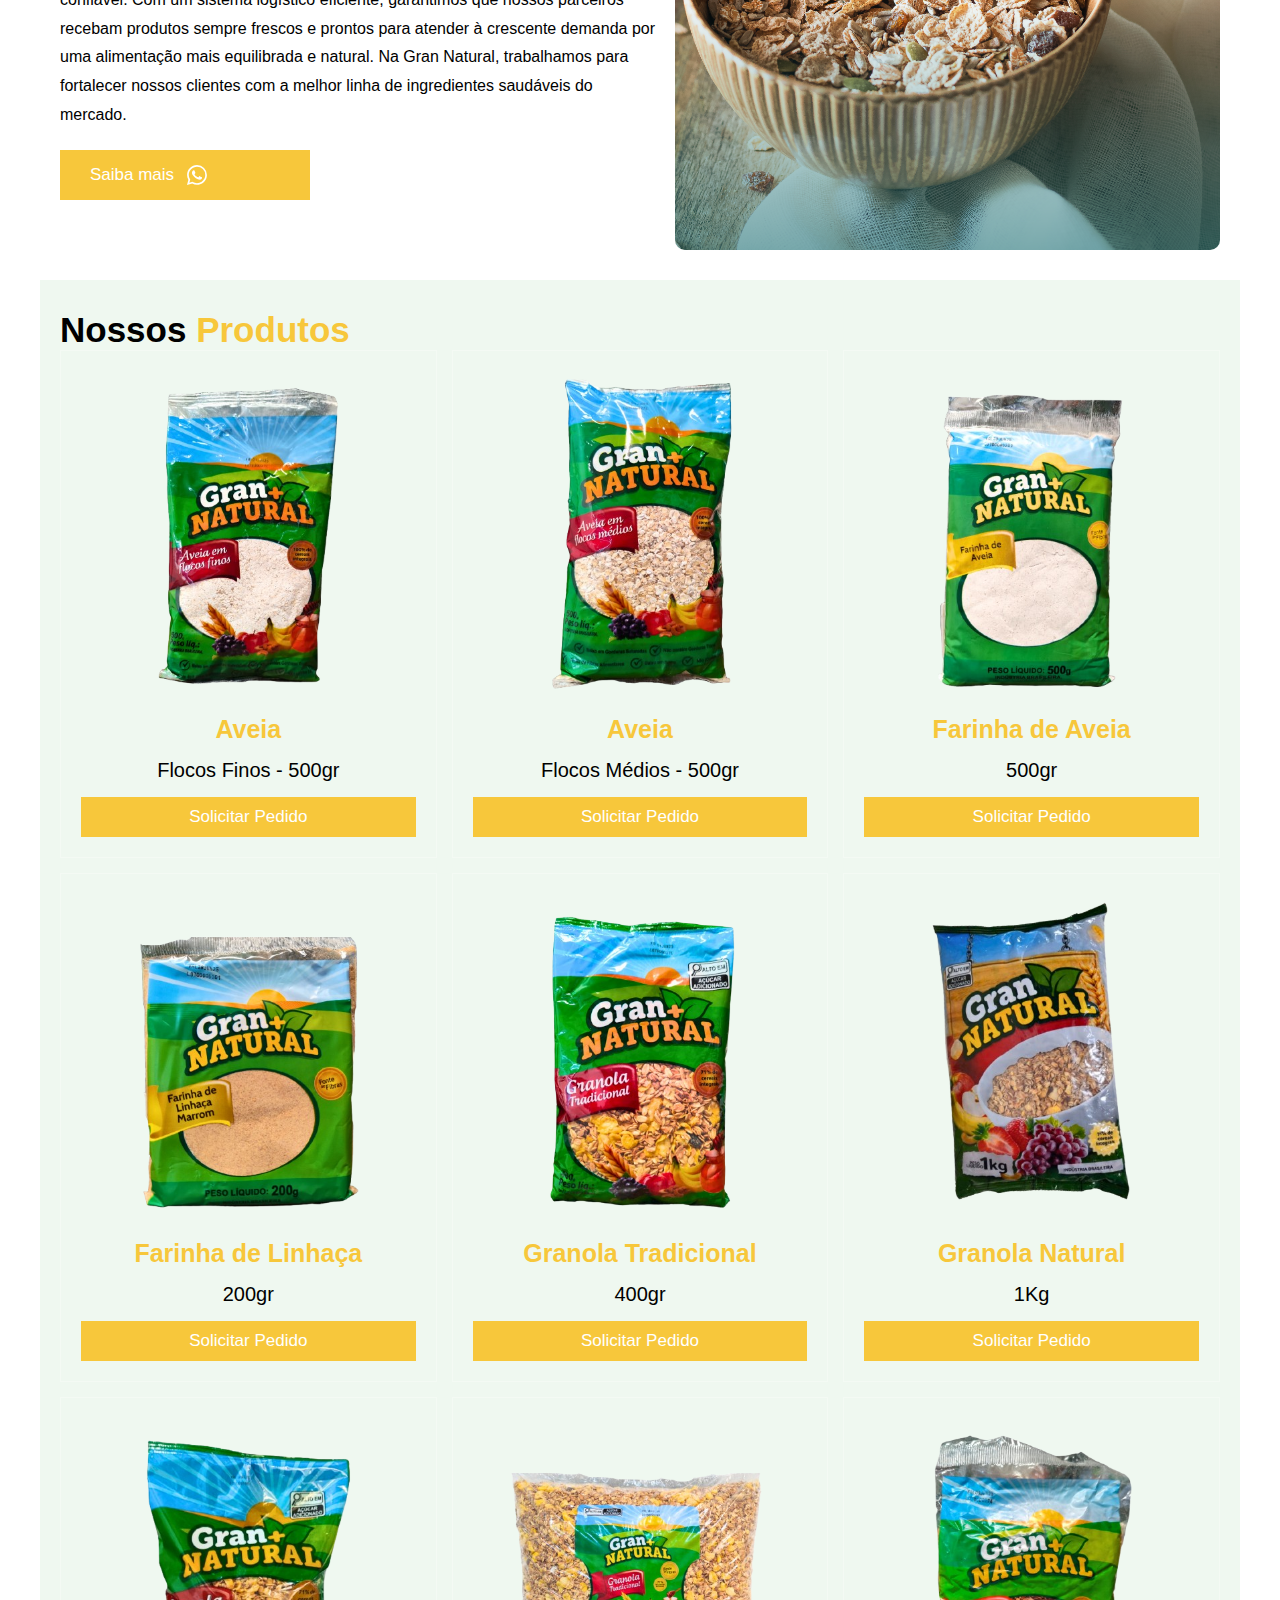
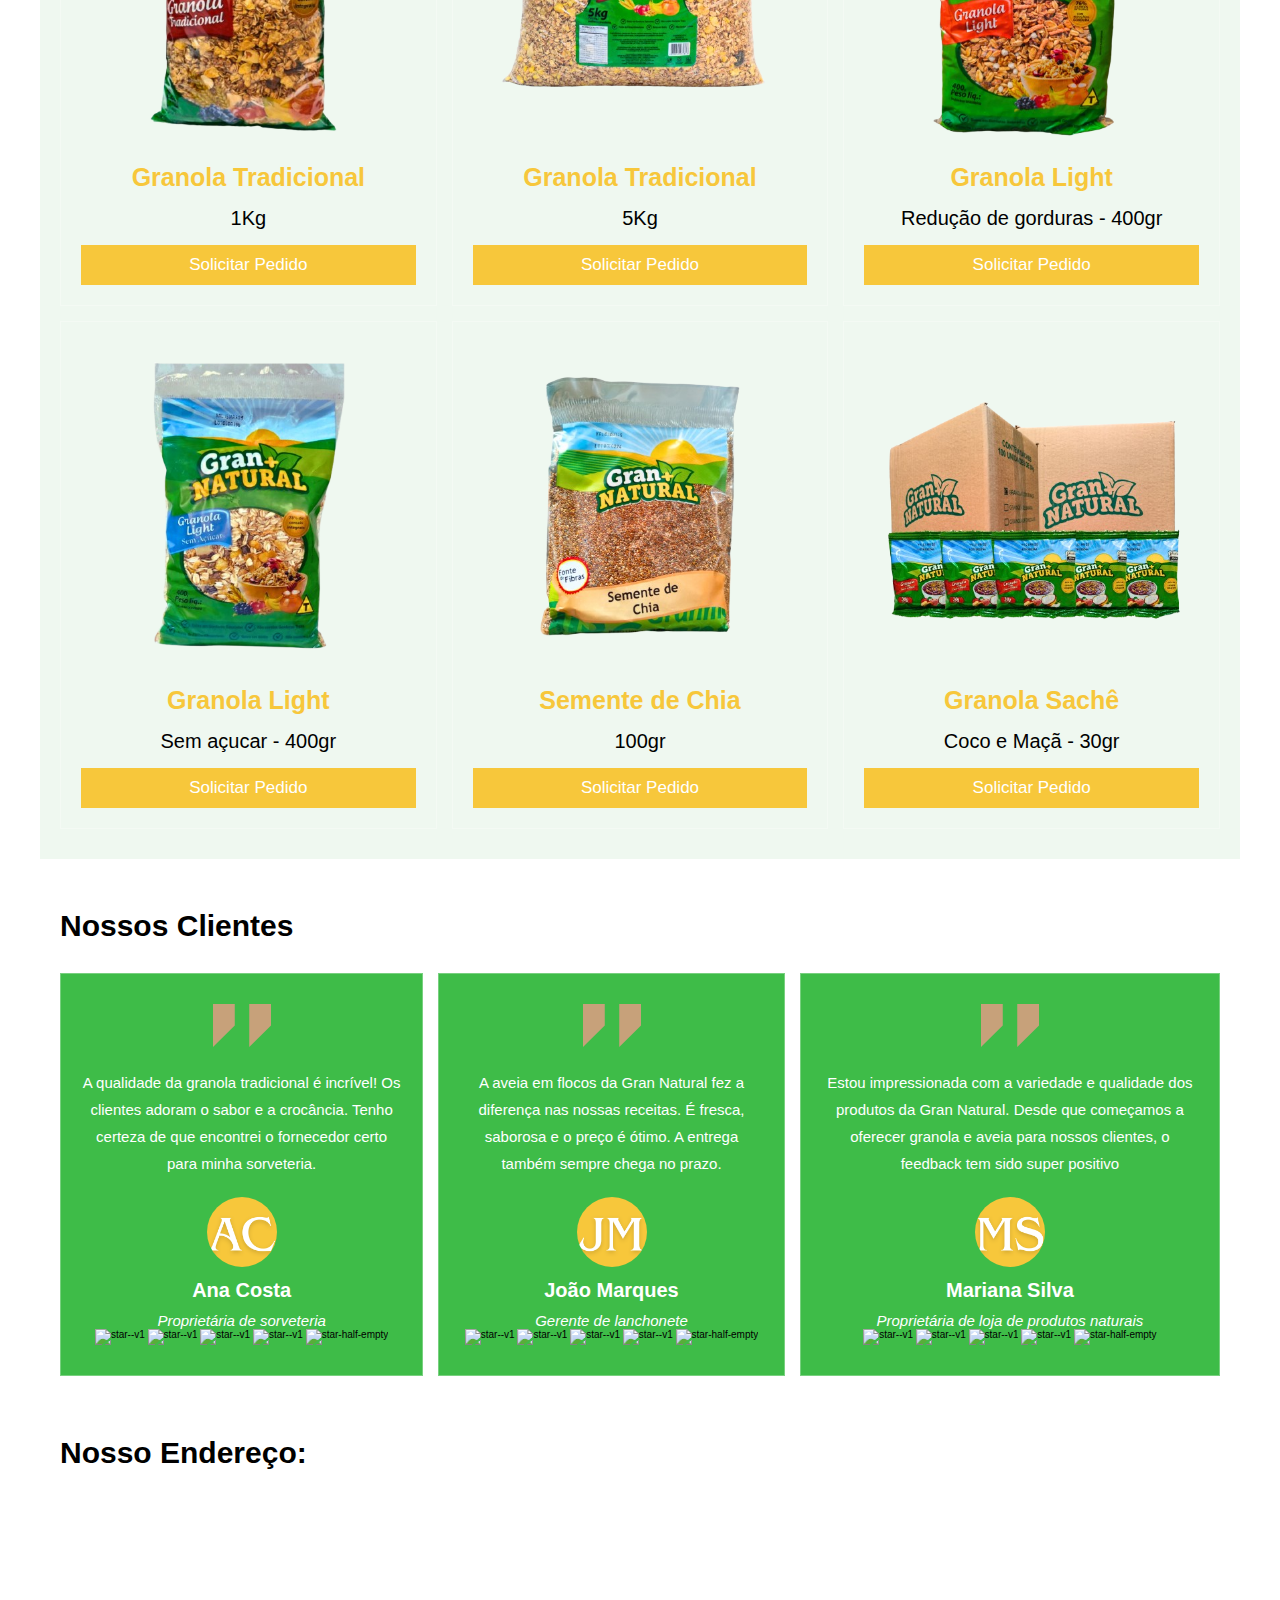
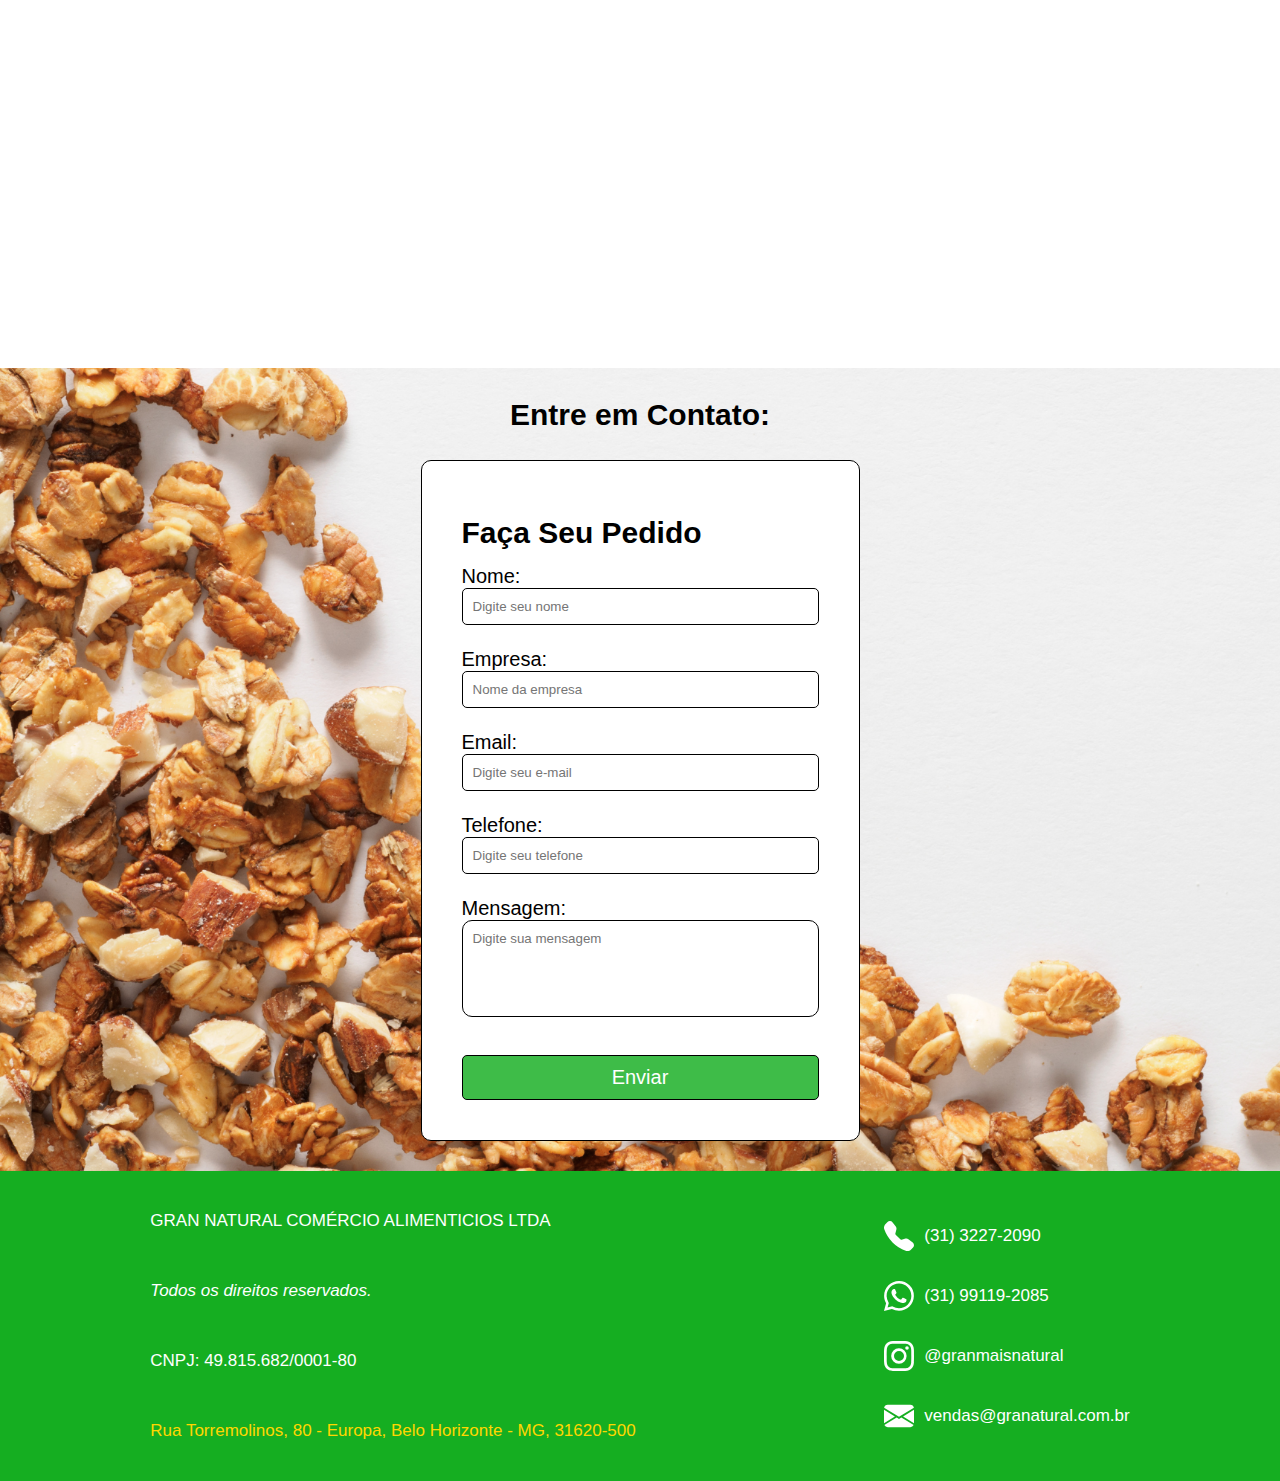
==== commit c709c84b: "..." ====
--- a/index.html
+++ b/index.html
@@ -88,7 +88,7 @@
                 <a onclick="wpp()" class="btn">Saiba mais <img onclick="wpp()" width="30" height="30" src="./assets/icons/whatsapp.svg" alt="whatsapp"/></a>
                 </div>
                 <div class="container-image">
-                    <img class="container-image" src="./assets/banner/Açaí post Instagram.png" alt="sobre-nos">
+                    <img class="container-image" src="./assets/banner/Post para redes sociais nutricionista aveia grande aliada.png" alt="sobre-nos">
                 </div>
             </div>
         </section>
--- a/style.css
+++ b/style.css
@@ -156,10 +156,19 @@
 }
 
 .home-container {
-    background: url("./assets/banner/Açaí\ post\ Instagram.png");
+    background: linear-gradient(
+    to right,
+    rgba(0, 128, 0, 0.6), /* Verde escuro semi-transparente na esquerda */
+    rgba(0, 128, 0, 0) 50%, /* Transição para transparente no centro */
+    rgba(0, 128, 0, 0) 50%, /* Centro transparente */
+    rgba(0, 128, 0, 0) /* Verde escuro semi-transparente na direita */
+    ), url("./assets/banner/bowl\ of\ granola\ instagram\ post\ \(1910\ x\ 1080\ px\).png");
+    background-size: cover;
+    background-position: center;
     height: 100vh;
     background-position: center;
     background-size: cover;
+    
 }
 .home-container section {
     display: flex;
@@ -184,12 +193,14 @@
     width: 20px;
 }
 .content h2 {
-    color: #fff;
+    color: var(--bg-white);
     font-size: 5rem;
+    text-shadow: #000 1px 1px;
 }
 .content h3 {
-    color: var(--bg);
+    color: var(--main-color);
     font-size: 3rem;
+    text-shadow: #000 1px 1px;
 }
 .content p {
     color: #fff;
@@ -211,7 +222,7 @@
         width: 100%;
     }
     .home-container {
-        background: url("./assets/banner/Açaí\ post\ Instagram.png");
+        background: url("./assets/banner/bowl\ of\ granola\ instagram\ post.png");
         height: 100vh;
         background-position: center;
         background-size: cover;
@@ -237,7 +248,7 @@
         width: 20px;
     }
     .content h2 {
-        color: #fff;
+        color: #f7c73b;
         font-size: 4rem;
     }
     .content h3 {
@@ -644,7 +655,7 @@
     justify-content: center;
     align-items: center;
     gap: 2.8rem;
-    background-image: url(./assets/banner/açai-baner.png);
+    background-image: url("./assets/banner/bowl\ of\ granola\ instagram\ post\ \(1910\ x\ 1080\ px\)\ \(1\).png");
     background-repeat: no-repeat;
     background-size: cover;
     width: 100%;
@@ -652,7 +663,7 @@
 }
 .contato h2 {
     font-size: 30px;
-    color: #fff;
+    color: #000;
 }
 
 .contato form {
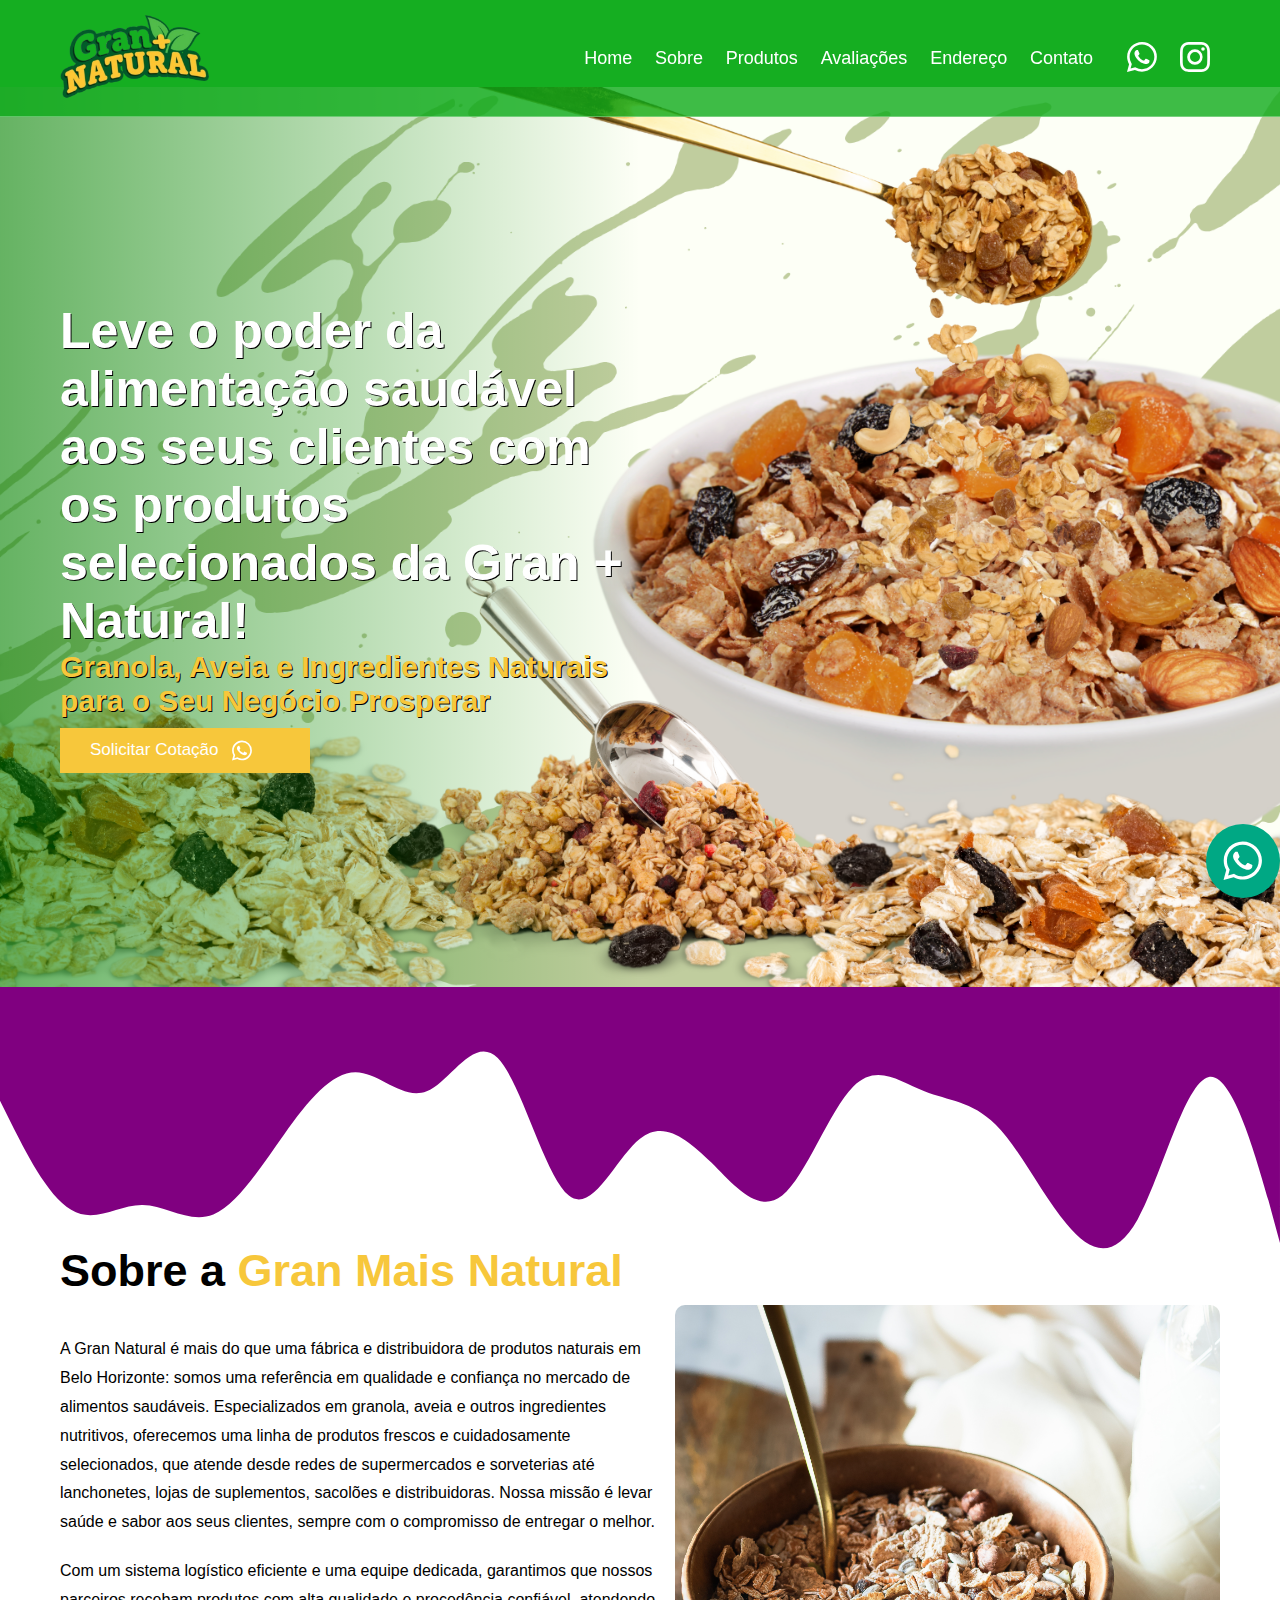
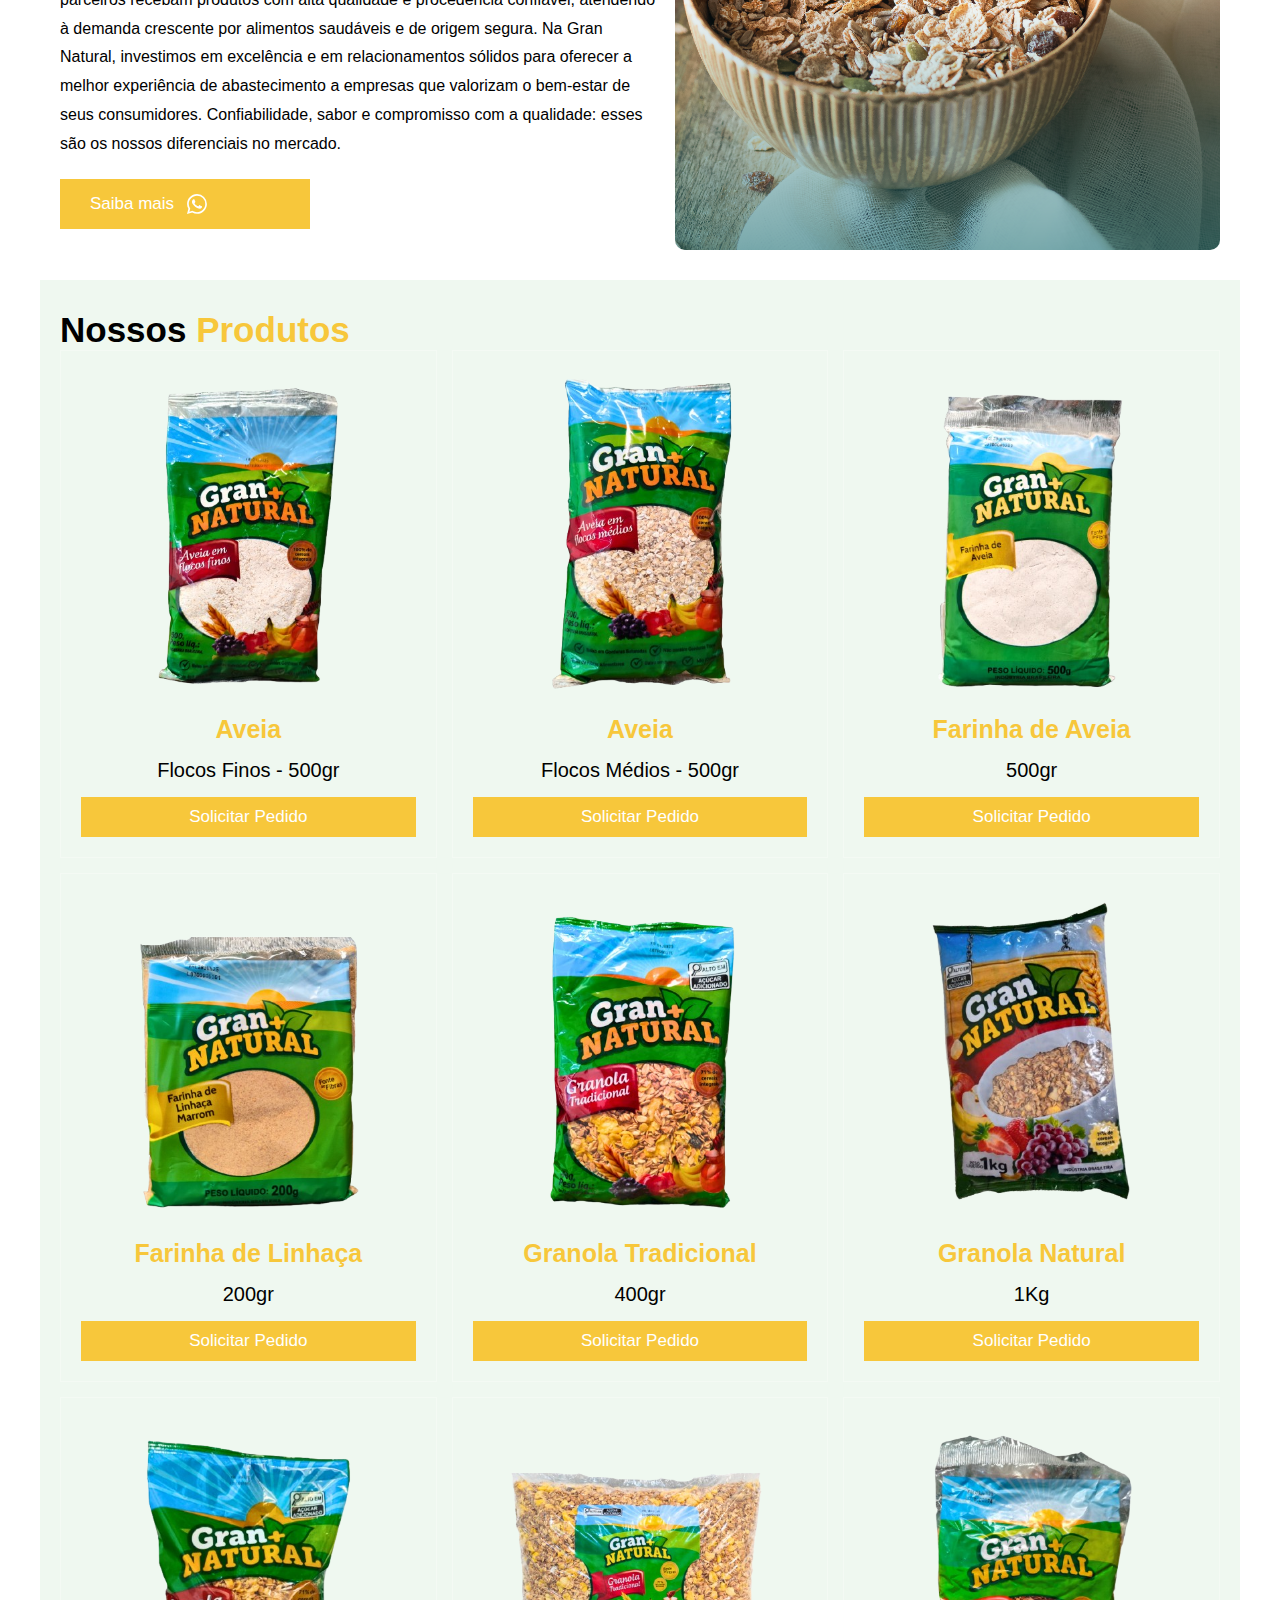
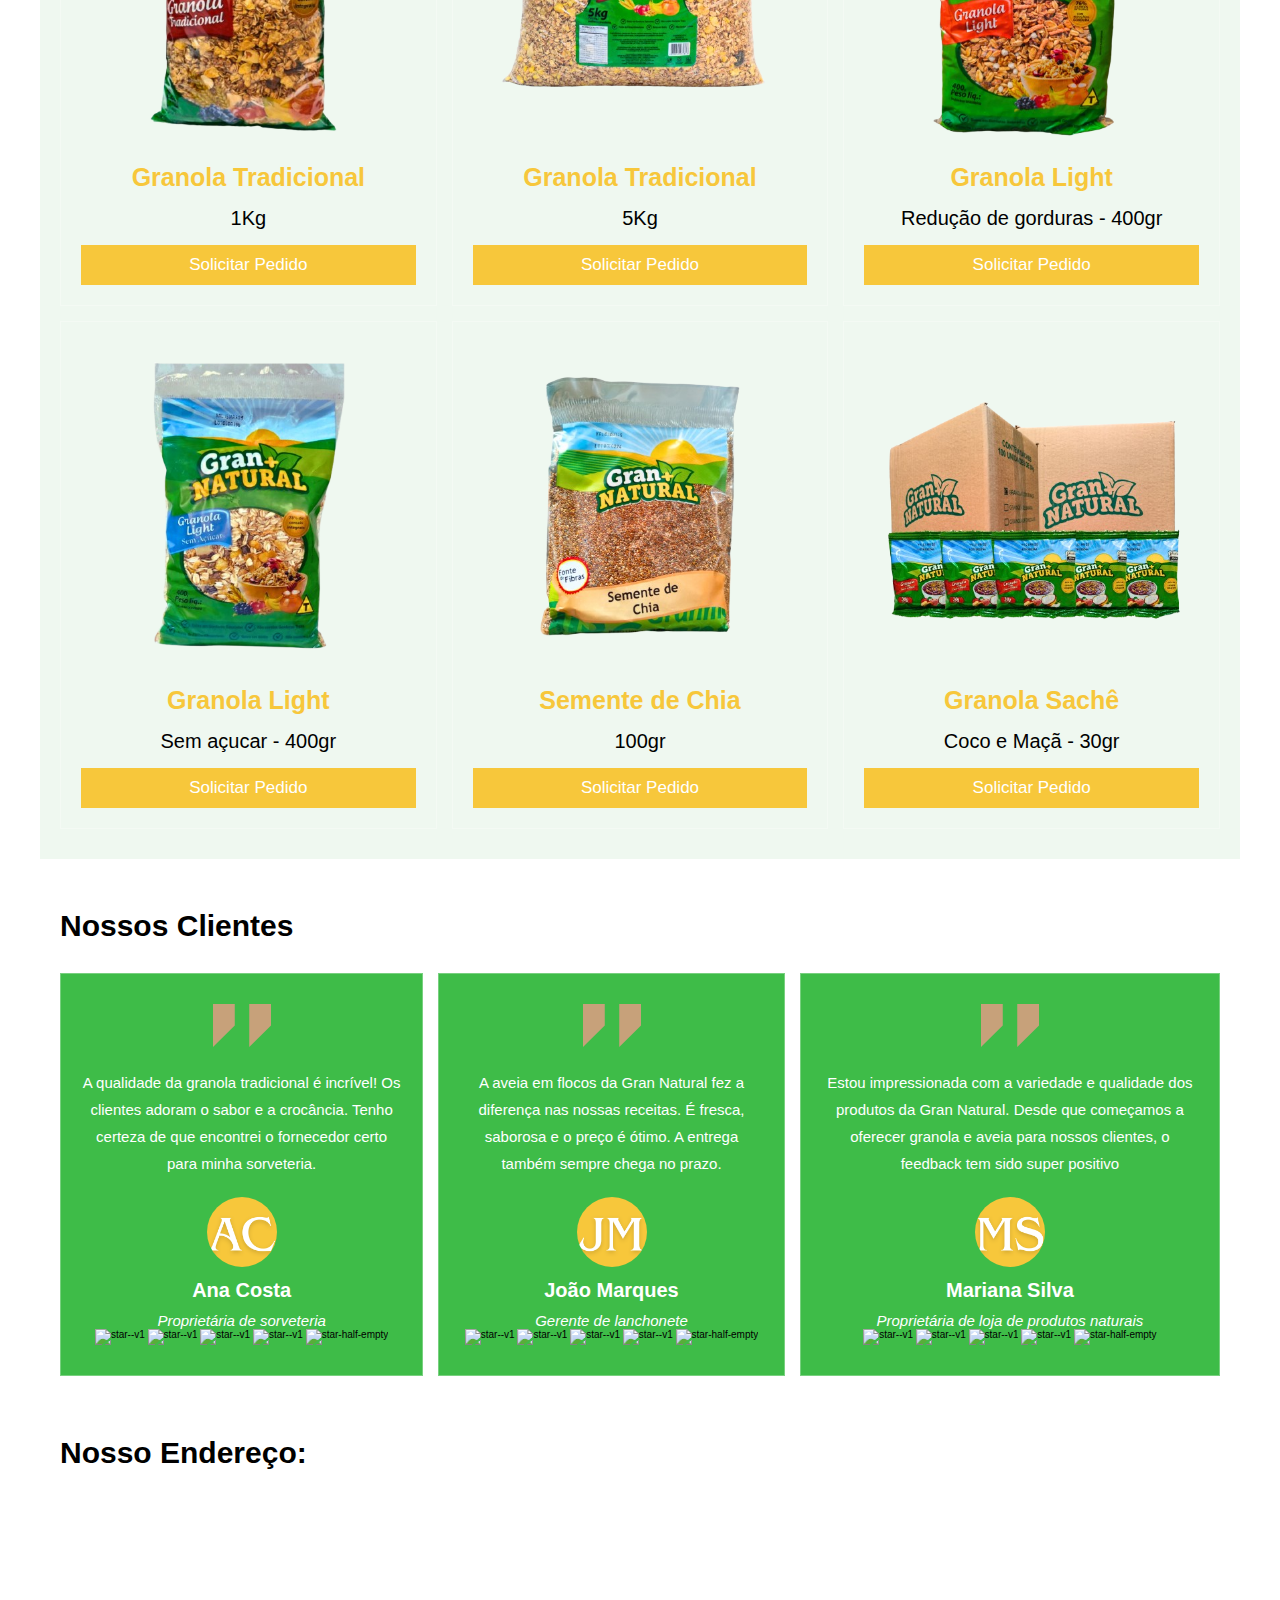
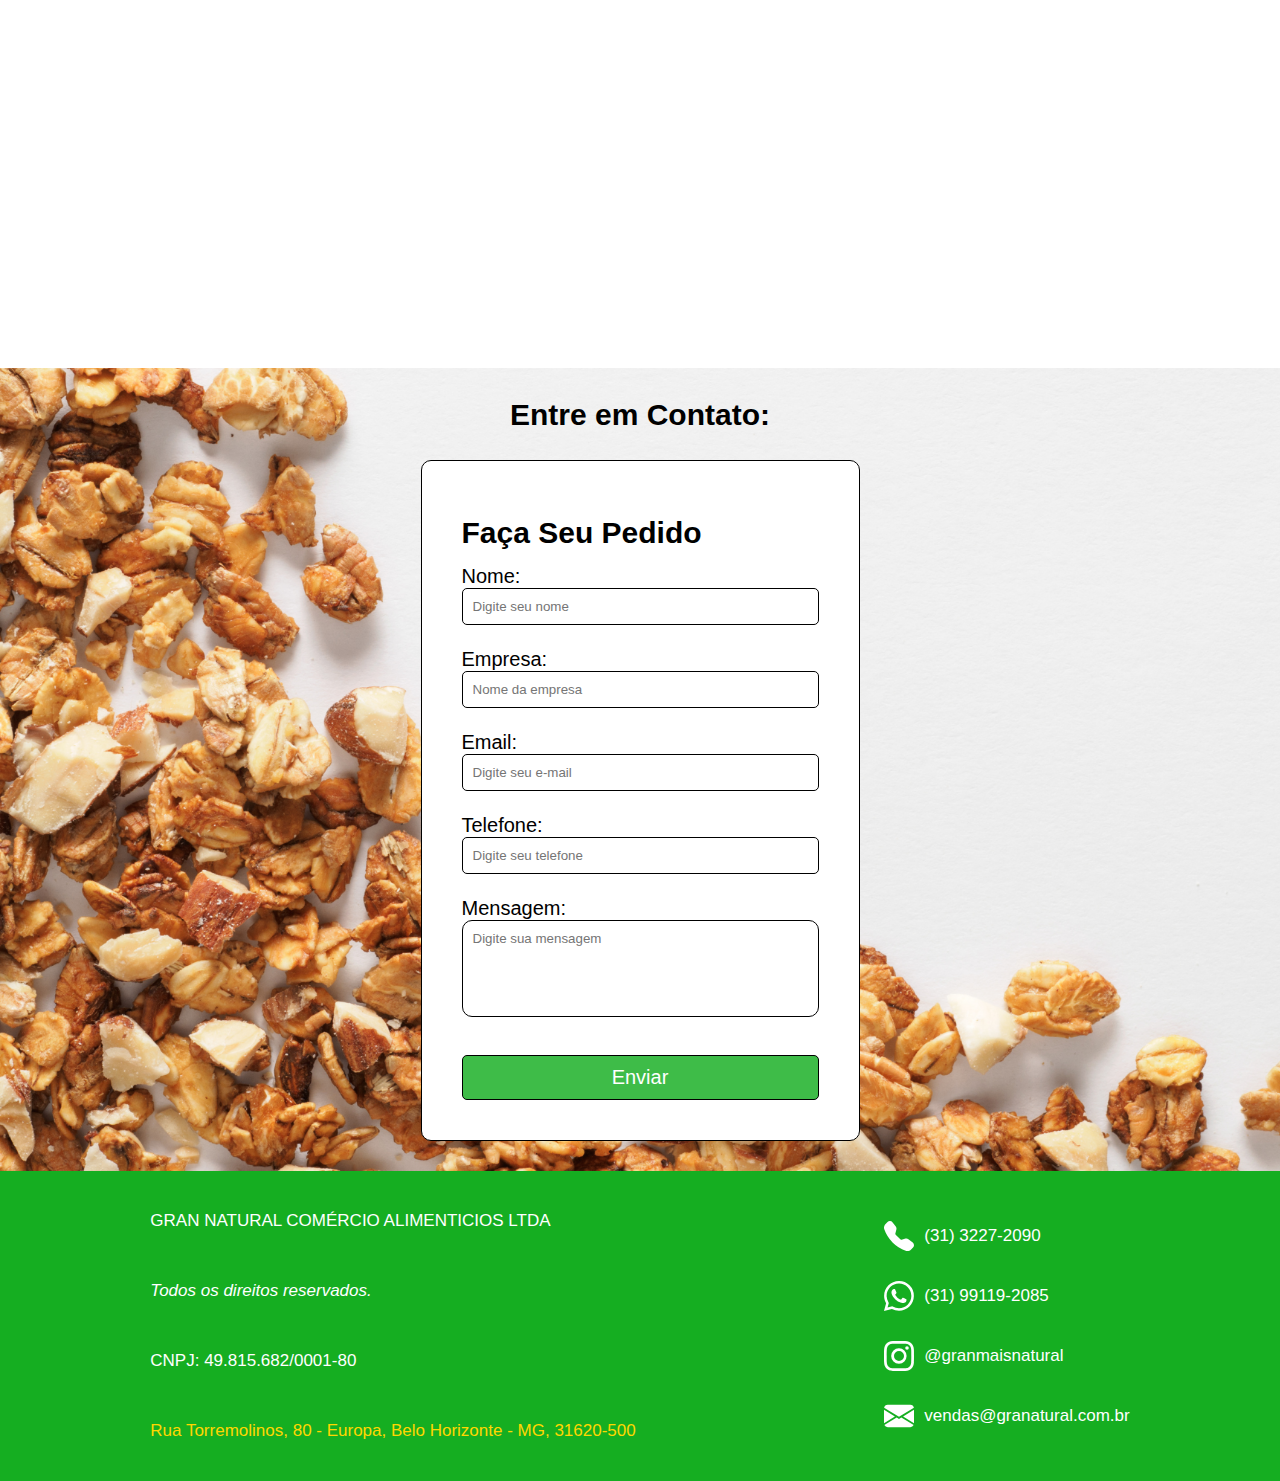
==== commit a093125b: "..." ====
--- a/index.html
+++ b/index.html
@@ -79,12 +79,8 @@
             <div class="row">
                 
                 <div class="content">
-                <p>
-                    A Gran Natural é uma fábrica e distribuidora de produtos naturais em Belo Horizonte, especializada em fornecer granola, aveia e outros ingredientes saudáveis para empresas comprometidas com o bem-estar dos seus clientes. Atendemos desde sorveterias e lanchonetes até lojas de suplementos, sacolões, supermercados e fábricas que desejam agregar mais qualidade e valor nutricional aos seus produtos.
-                </p>
-                <p>
-                    Nosso objetivo é oferecer ingredientes que combinem sabor, nutrição e procedência confiável. Com um sistema logístico eficiente, garantimos que nossos parceiros recebam produtos sempre frescos e prontos para atender à crescente demanda por uma alimentação mais equilibrada e natural. Na Gran Natural, trabalhamos para fortalecer nossos clientes com a melhor linha de ingredientes saudáveis do mercado.
-                </p>
+                    <p> A Gran Natural é mais do que uma fábrica e distribuidora de produtos naturais em Belo Horizonte: somos uma referência em qualidade e confiança no mercado de alimentos saudáveis. Especializados em granola, aveia e outros ingredientes nutritivos, oferecemos uma linha de produtos frescos e cuidadosamente selecionados, que atende desde redes de supermercados e sorveterias até lanchonetes, lojas de suplementos, sacolões e distribuidoras. Nossa missão é levar saúde e sabor aos seus clientes, sempre com o compromisso de entregar o melhor. </p>
+                    <p> Com um sistema logístico eficiente e uma equipe dedicada, garantimos que nossos parceiros recebam produtos com alta qualidade e procedência confiável, atendendo à demanda crescente por alimentos saudáveis e de origem segura. Na Gran Natural, investimos em excelência e em relacionamentos sólidos para oferecer a melhor experiência de abastecimento a empresas que valorizam o bem-estar de seus consumidores. Confiabilidade, sabor e compromisso com a qualidade: esses são os nossos diferenciais no mercado. </p>
                 <a onclick="wpp()" class="btn">Saiba mais <img onclick="wpp()" width="30" height="30" src="./assets/icons/whatsapp.svg" alt="whatsapp"/></a>
                 </div>
                 <div class="container-image">
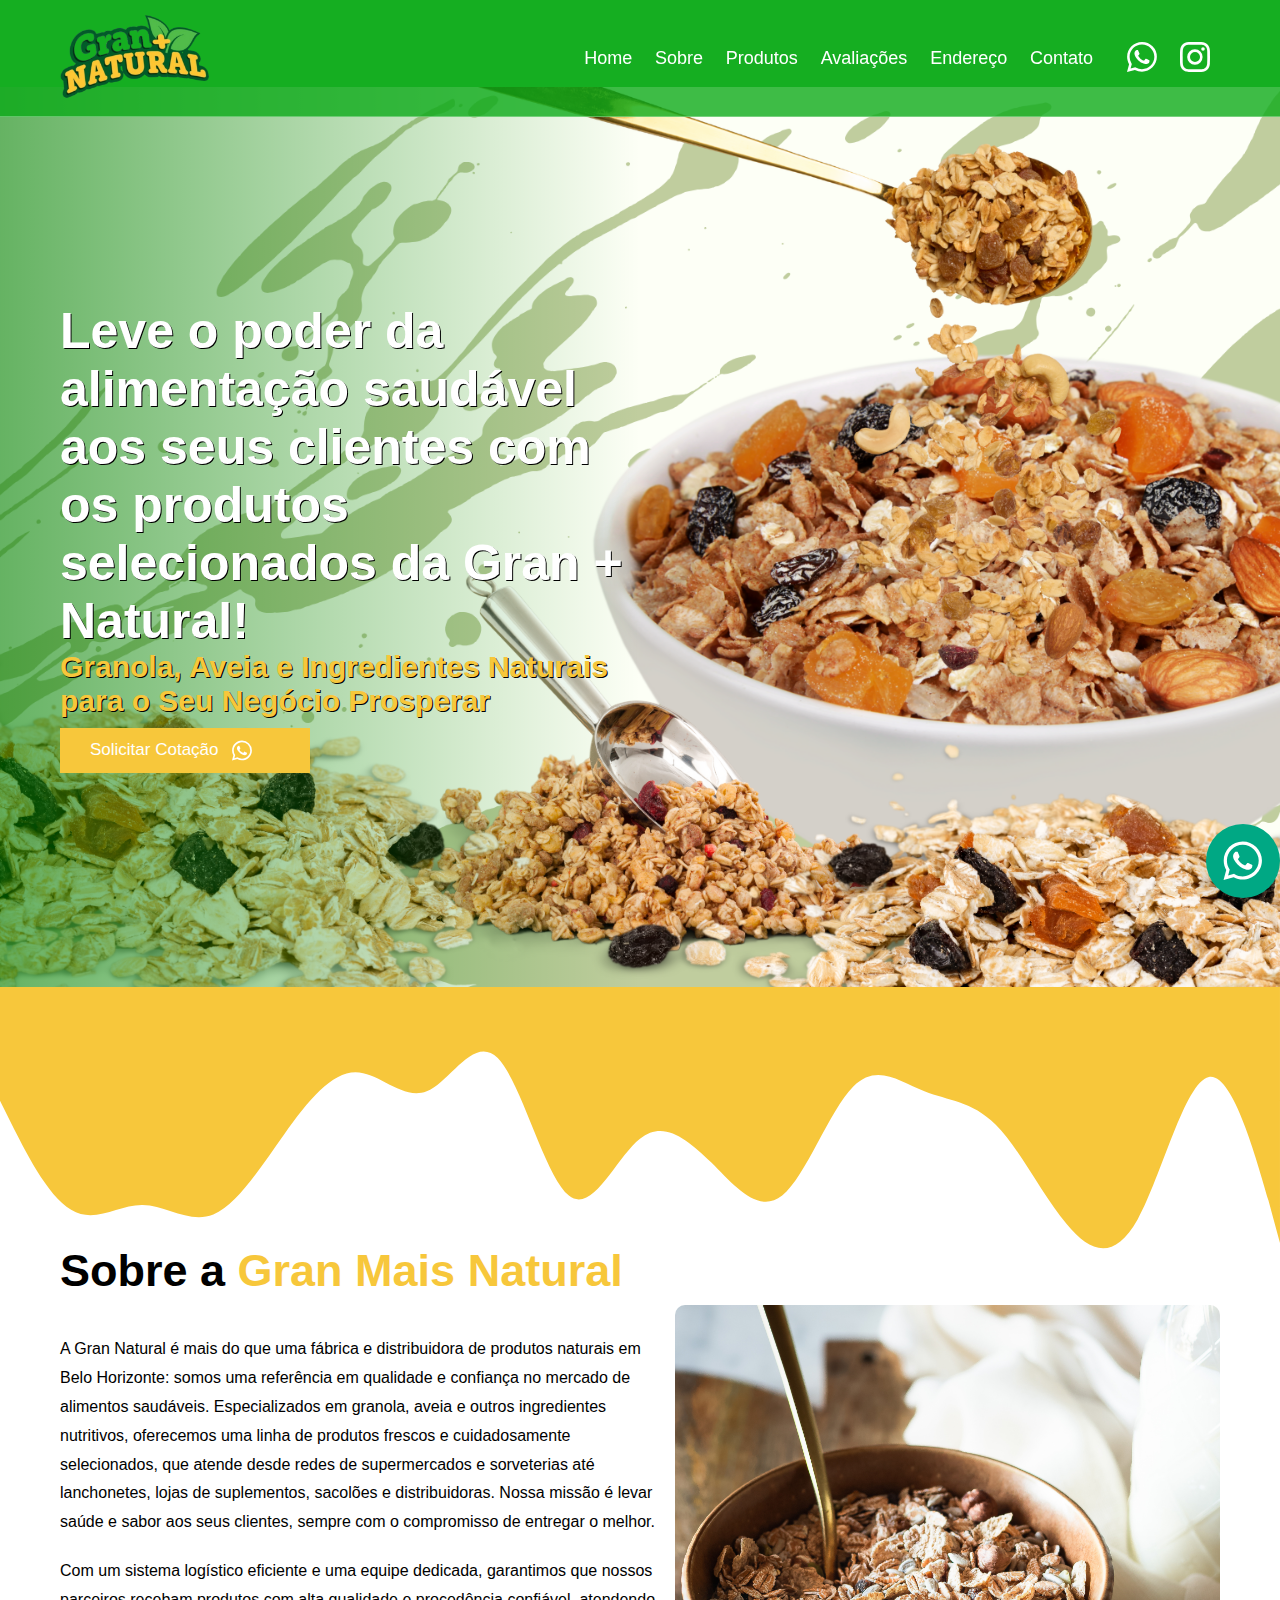
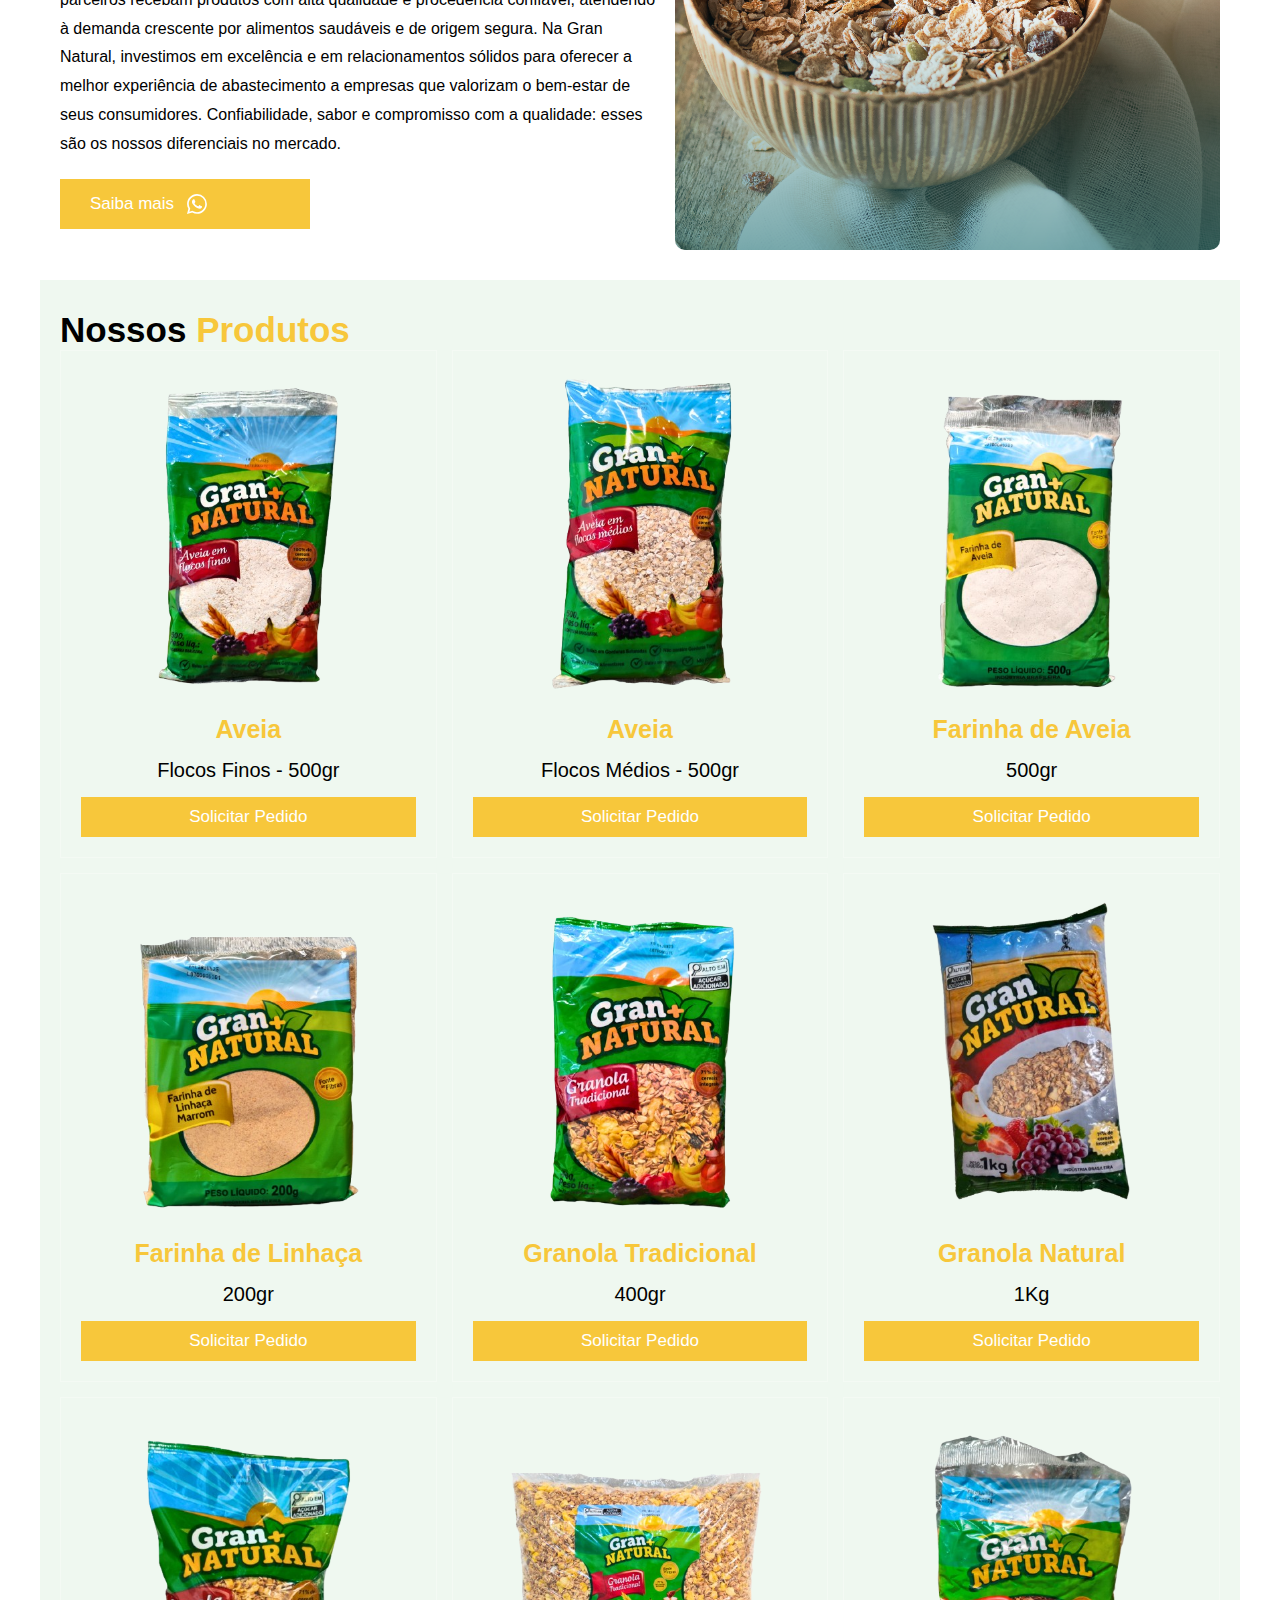
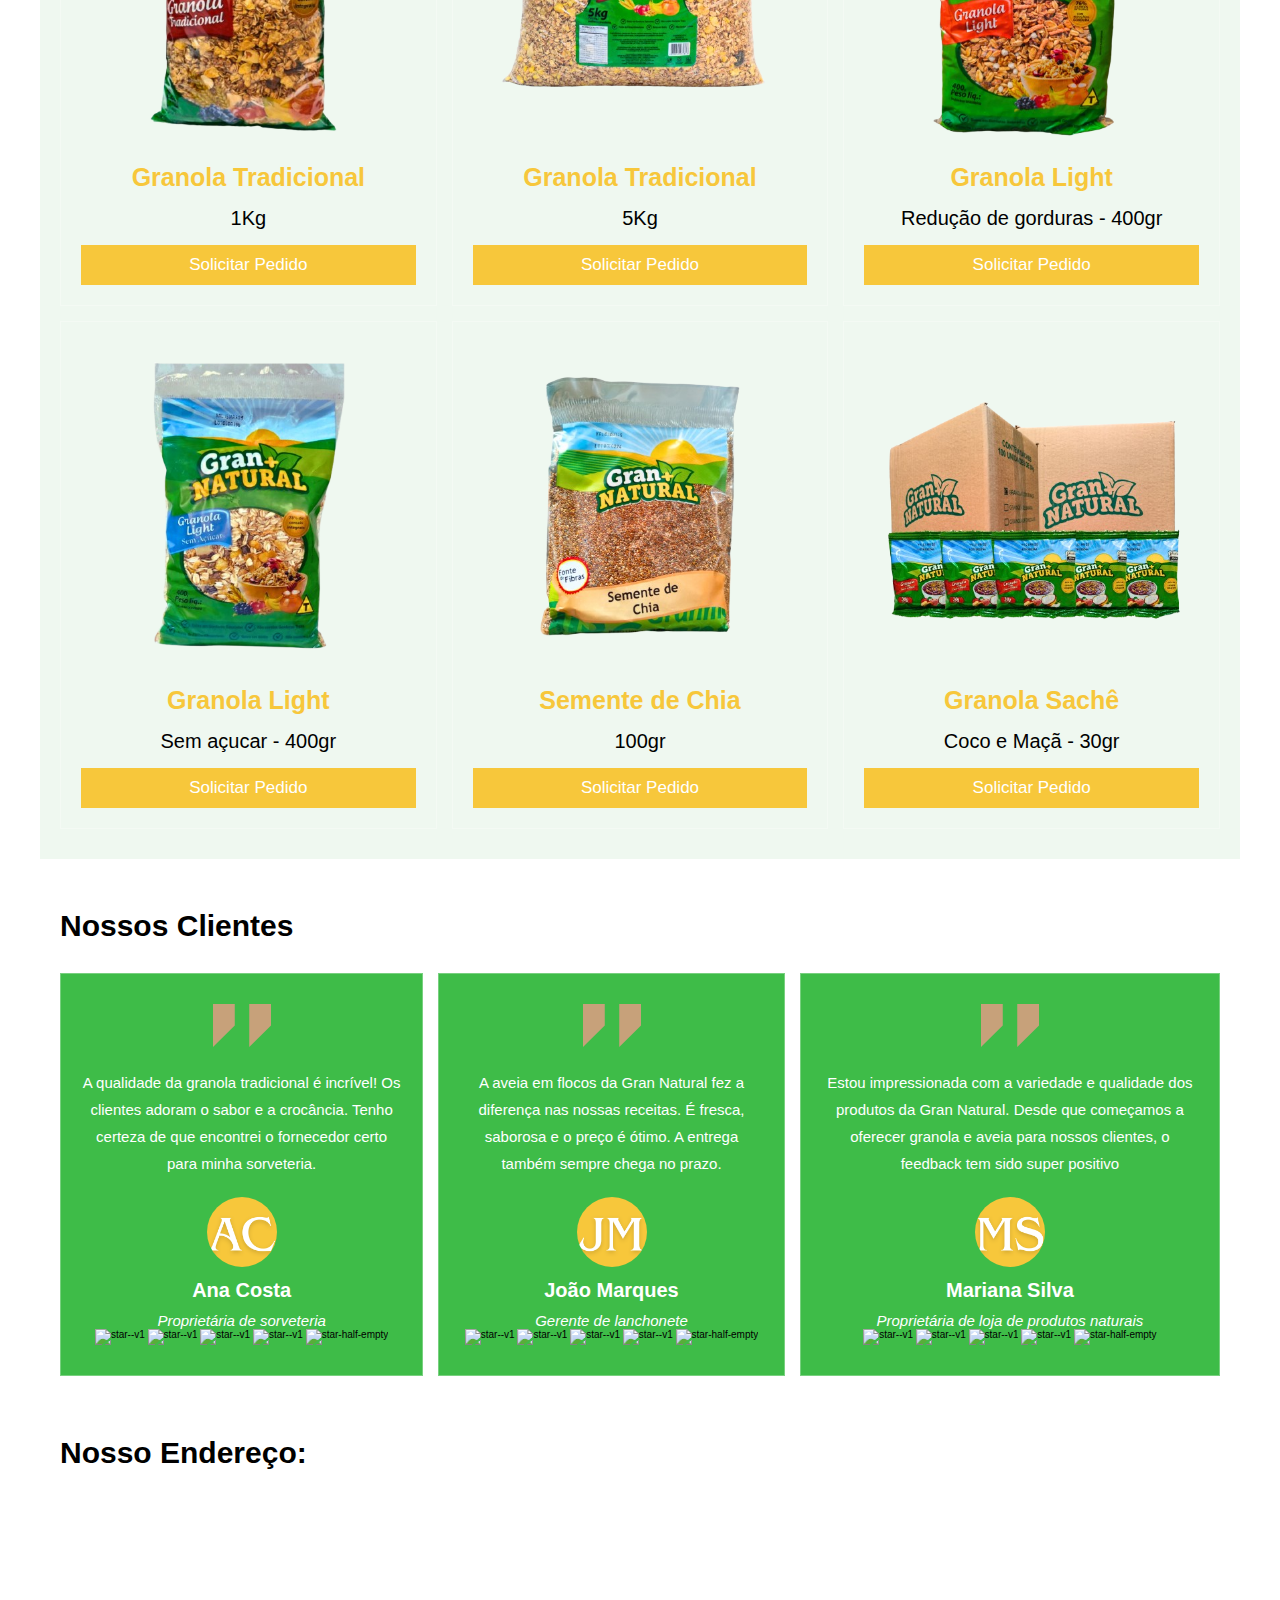
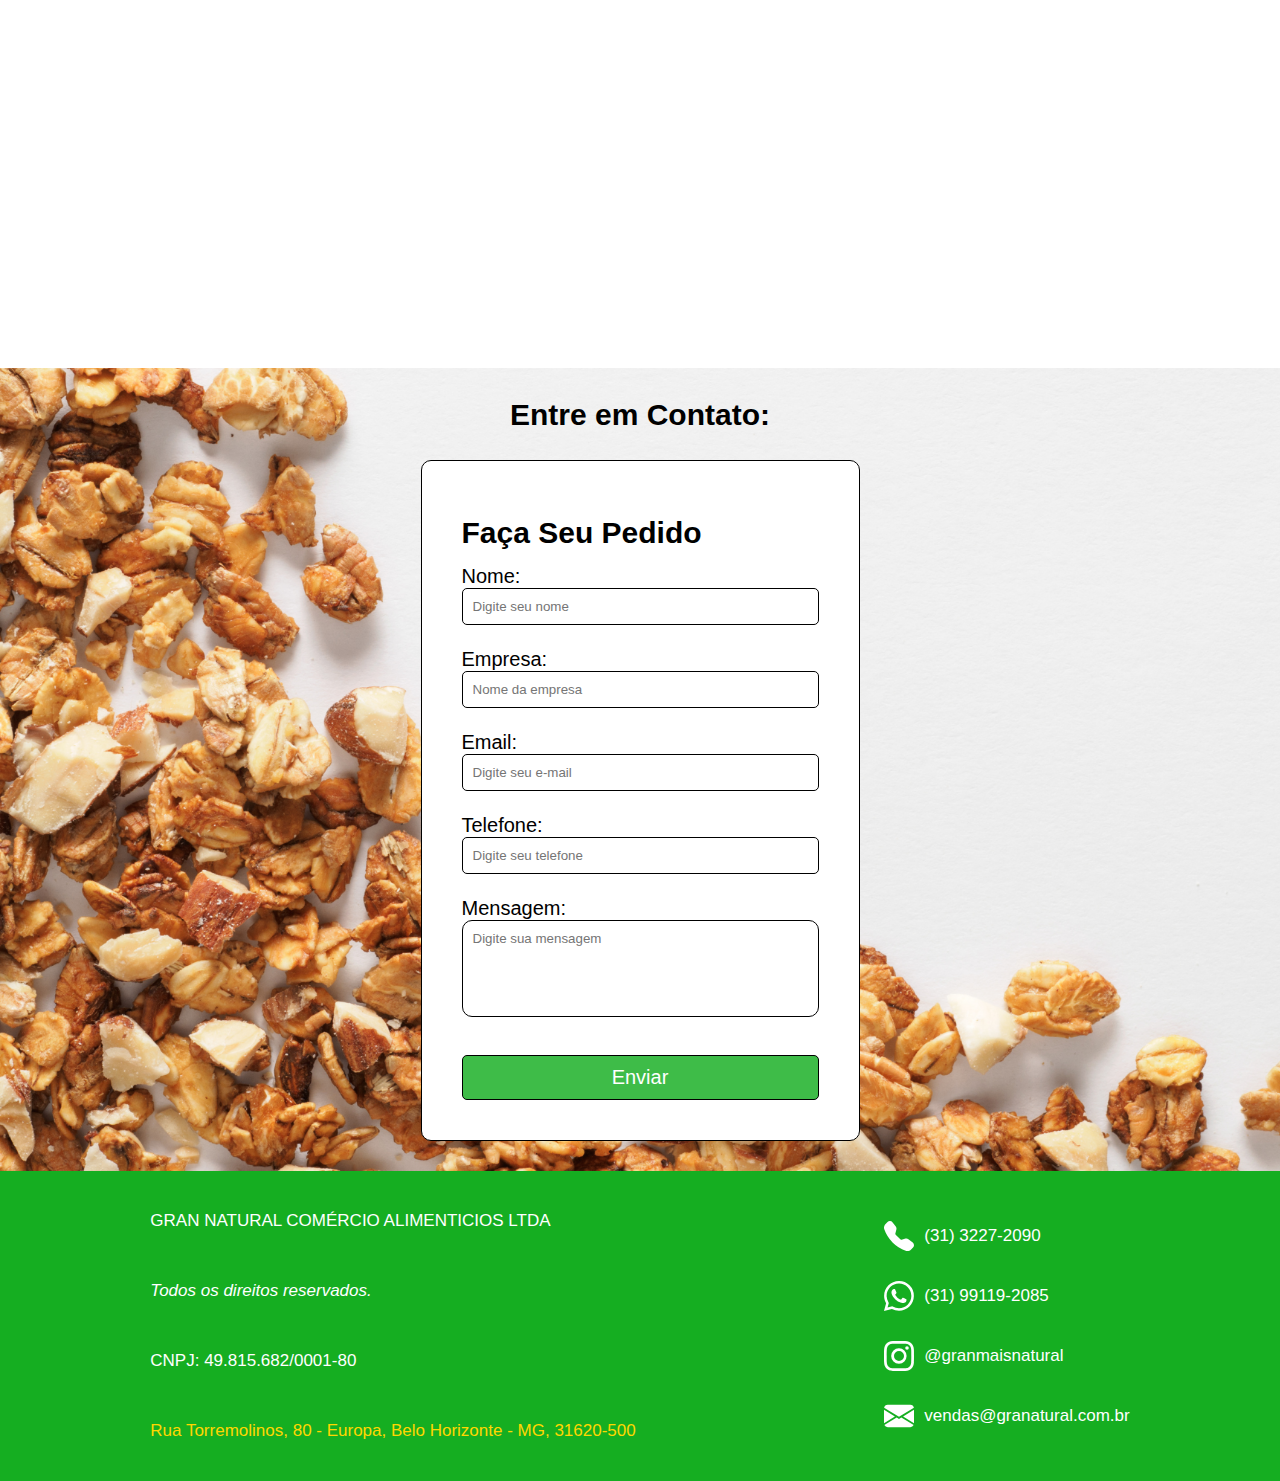
==== commit d3ce5d79: "..." ====
--- a/index.html
+++ b/index.html
@@ -71,7 +71,7 @@
               </svg>
            </div>
         </section>
-        <svg xmlns="http://www.w3.org/2000/svg" viewBox="0 0 1440 320"><path fill="purple" fill-opacity="1" d="M0,128L13.3,154.7C26.7,181,53,235,80,250.7C106.7,267,133,245,160,245.3C186.7,245,213,267,240,256C266.7,245,293,203,320,165.3C346.7,128,373,96,400,96C426.7,96,453,128,480,117.3C506.7,107,533,53,560,80C586.7,107,613,213,640,234.7C666.7,256,693,192,720,170.7C746.7,149,773,171,800,197.3C826.7,224,853,256,880,234.7C906.7,213,933,139,960,112C986.7,85,1013,107,1040,117.3C1066.7,128,1093,128,1120,154.7C1146.7,181,1173,235,1200,266.7C1226.7,299,1253,309,1280,261.3C1306.7,213,1333,107,1360,101.3C1386.7,96,1413,192,1427,240L1440,288L1440,0L1426.7,0C1413.3,0,1387,0,1360,0C1333.3,0,1307,0,1280,0C1253.3,0,1227,0,1200,0C1173.3,0,1147,0,1120,0C1093.3,0,1067,0,1040,0C1013.3,0,987,0,960,0C933.3,0,907,0,880,0C853.3,0,827,0,800,0C773.3,0,747,0,720,0C693.3,0,667,0,640,0C613.3,0,587,0,560,0C533.3,0,507,0,480,0C453.3,0,427,0,400,0C373.3,0,347,0,320,0C293.3,0,267,0,240,0C213.3,0,187,0,160,0C133.3,0,107,0,80,0C53.3,0,27,0,13,0L0,0Z"></path></svg>
+        <svg xmlns="http://www.w3.org/2000/svg" viewBox="0 0 1440 320"><path fill="#f7c73b" fill-opacity="1" d="M0,128L13.3,154.7C26.7,181,53,235,80,250.7C106.7,267,133,245,160,245.3C186.7,245,213,267,240,256C266.7,245,293,203,320,165.3C346.7,128,373,96,400,96C426.7,96,453,128,480,117.3C506.7,107,533,53,560,80C586.7,107,613,213,640,234.7C666.7,256,693,192,720,170.7C746.7,149,773,171,800,197.3C826.7,224,853,256,880,234.7C906.7,213,933,139,960,112C986.7,85,1013,107,1040,117.3C1066.7,128,1093,128,1120,154.7C1146.7,181,1173,235,1200,266.7C1226.7,299,1253,309,1280,261.3C1306.7,213,1333,107,1360,101.3C1386.7,96,1413,192,1427,240L1440,288L1440,0L1426.7,0C1413.3,0,1387,0,1360,0C1333.3,0,1307,0,1280,0C1253.3,0,1227,0,1200,0C1173.3,0,1147,0,1120,0C1093.3,0,1067,0,1040,0C1013.3,0,987,0,960,0C933.3,0,907,0,880,0C853.3,0,827,0,800,0C773.3,0,747,0,720,0C693.3,0,667,0,640,0C613.3,0,587,0,560,0C533.3,0,507,0,480,0C453.3,0,427,0,400,0C373.3,0,347,0,320,0C293.3,0,267,0,240,0C213.3,0,187,0,160,0C133.3,0,107,0,80,0C53.3,0,27,0,13,0L0,0Z"></path></svg>
     </div>
     <main class="main-content">
         <section class="sobre" id="sobre">
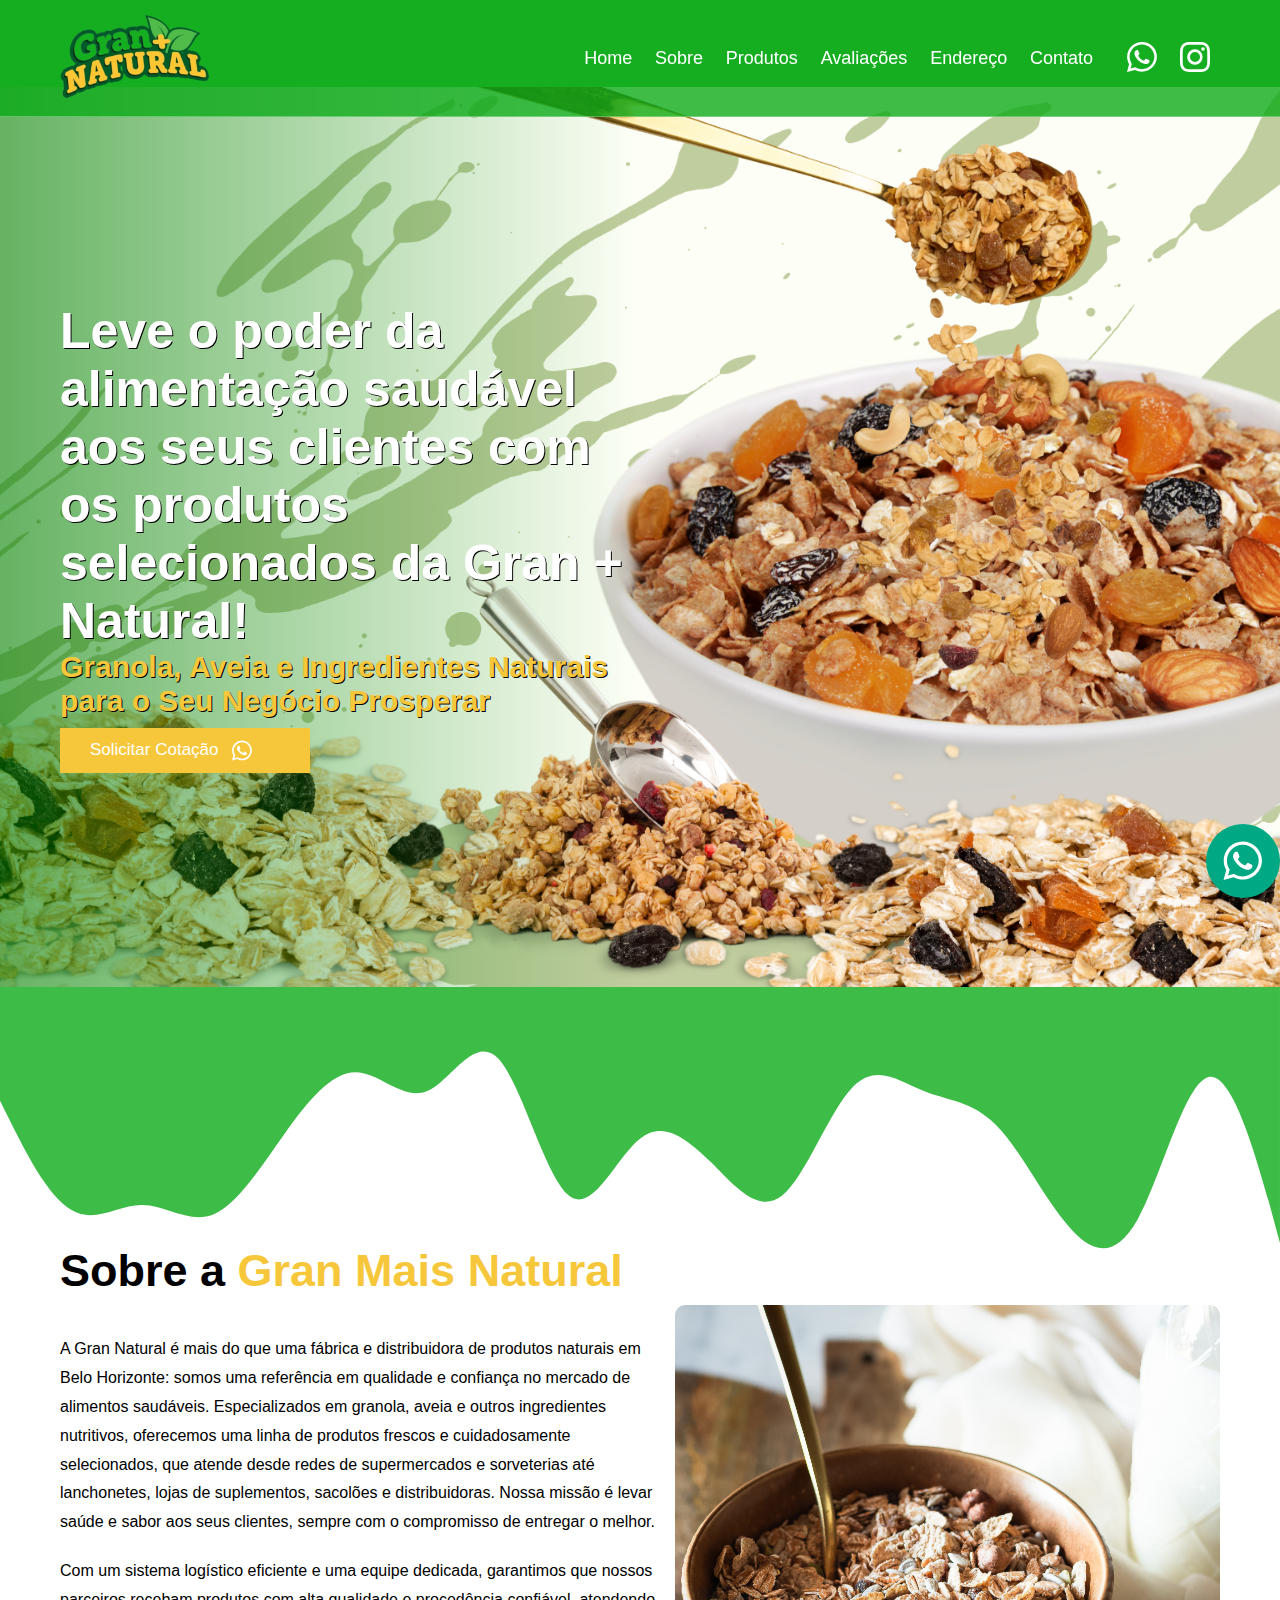
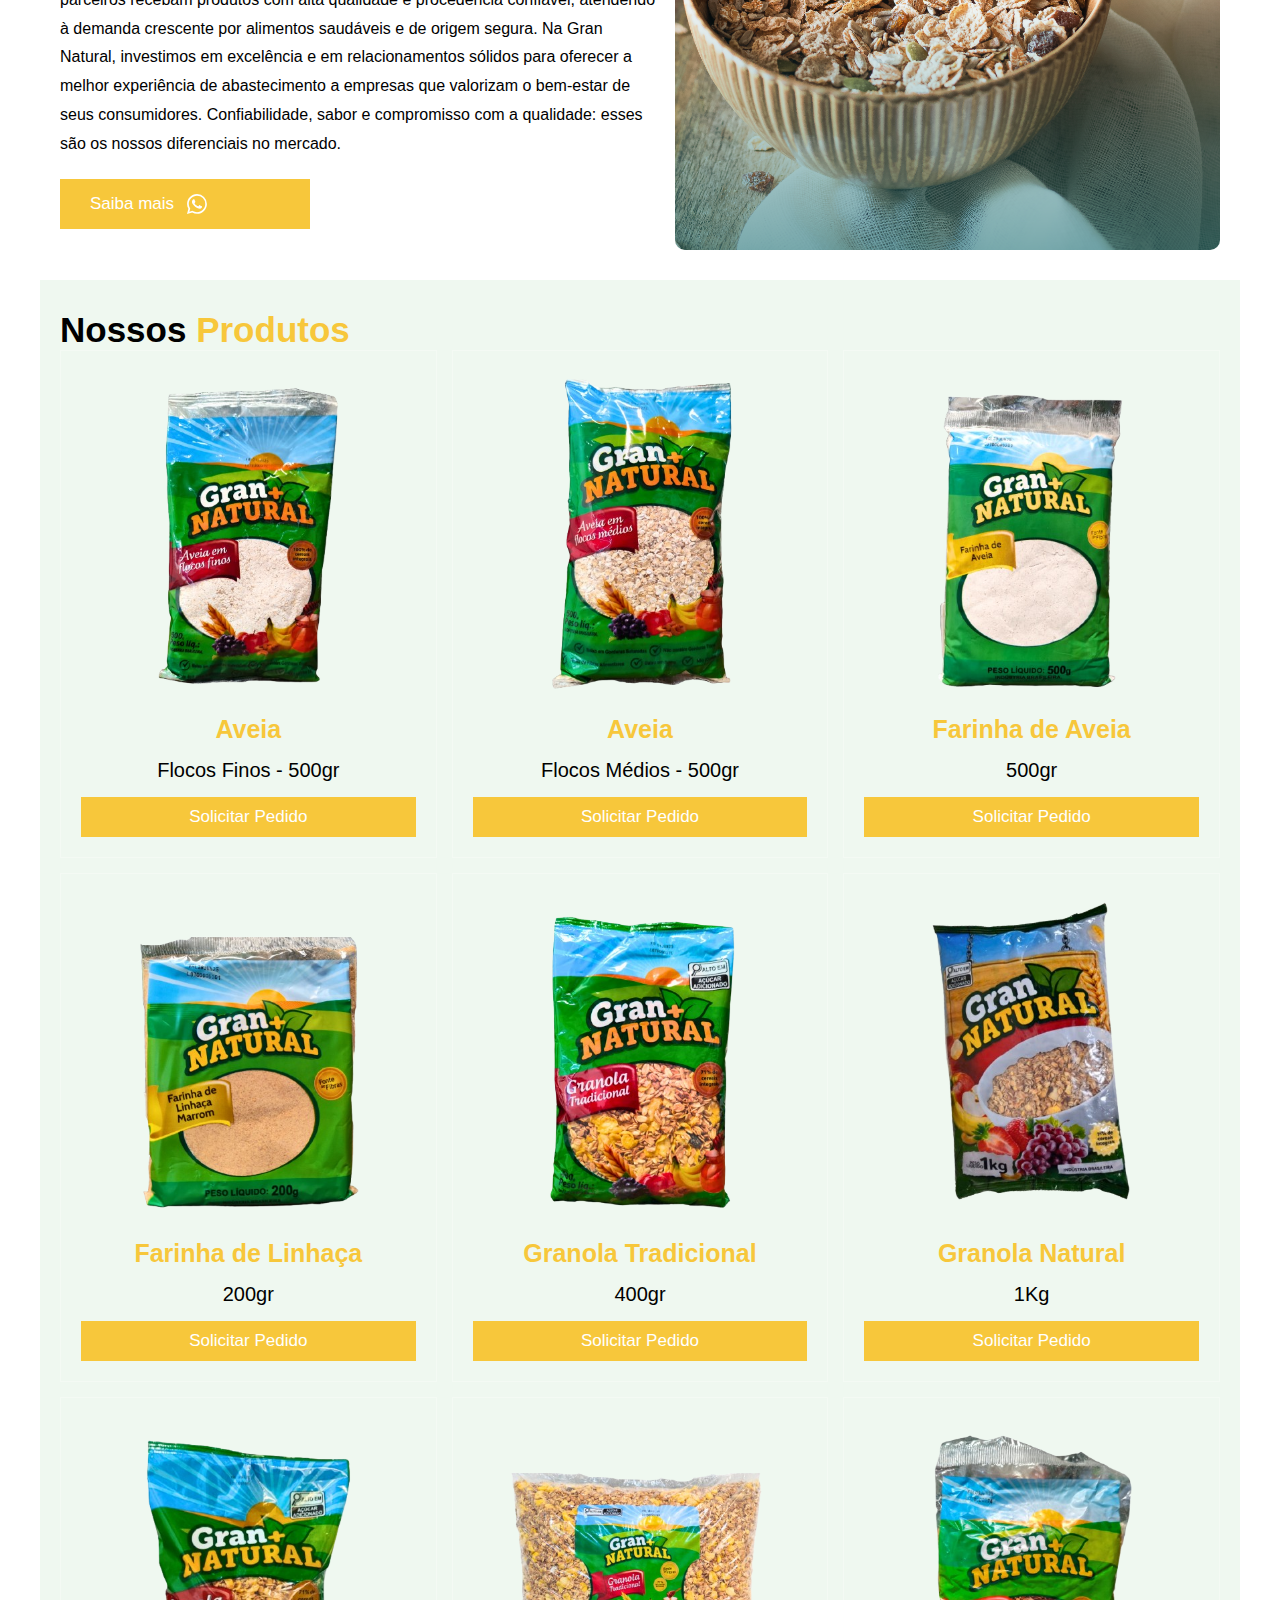
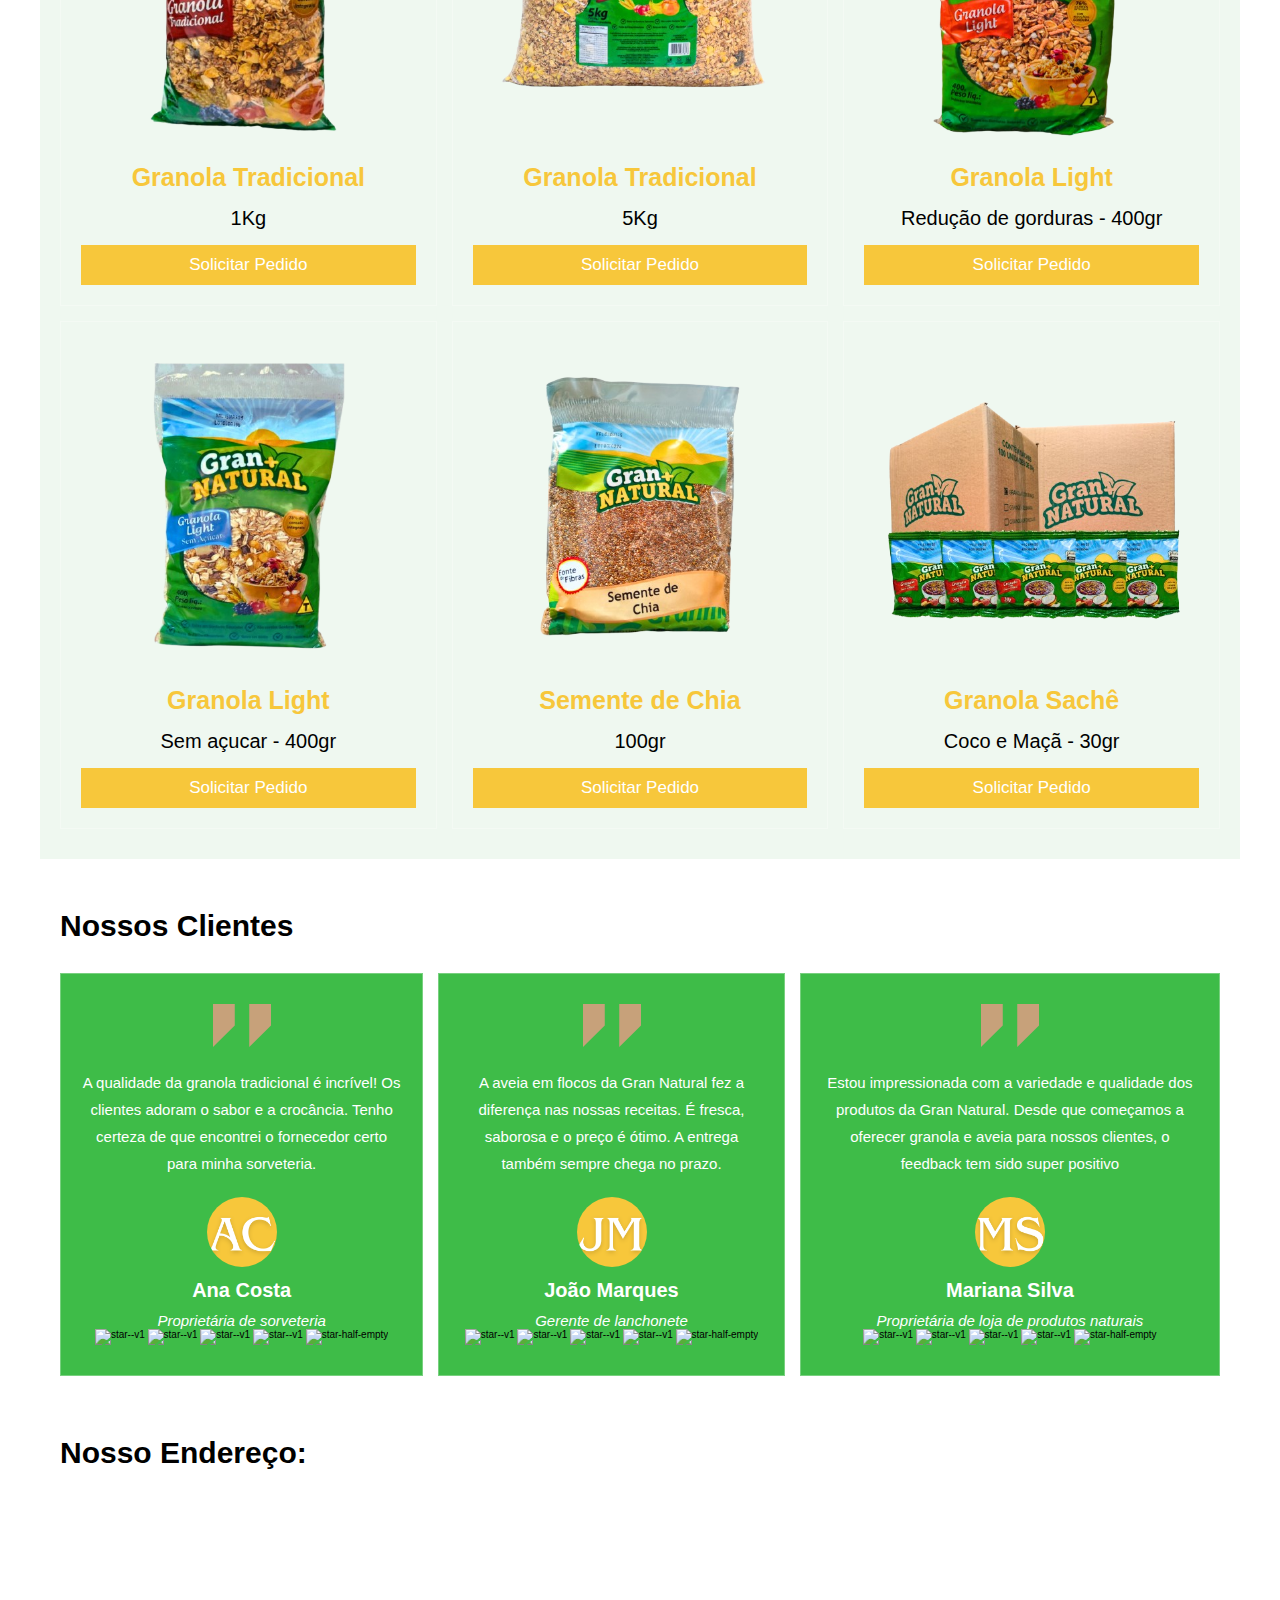
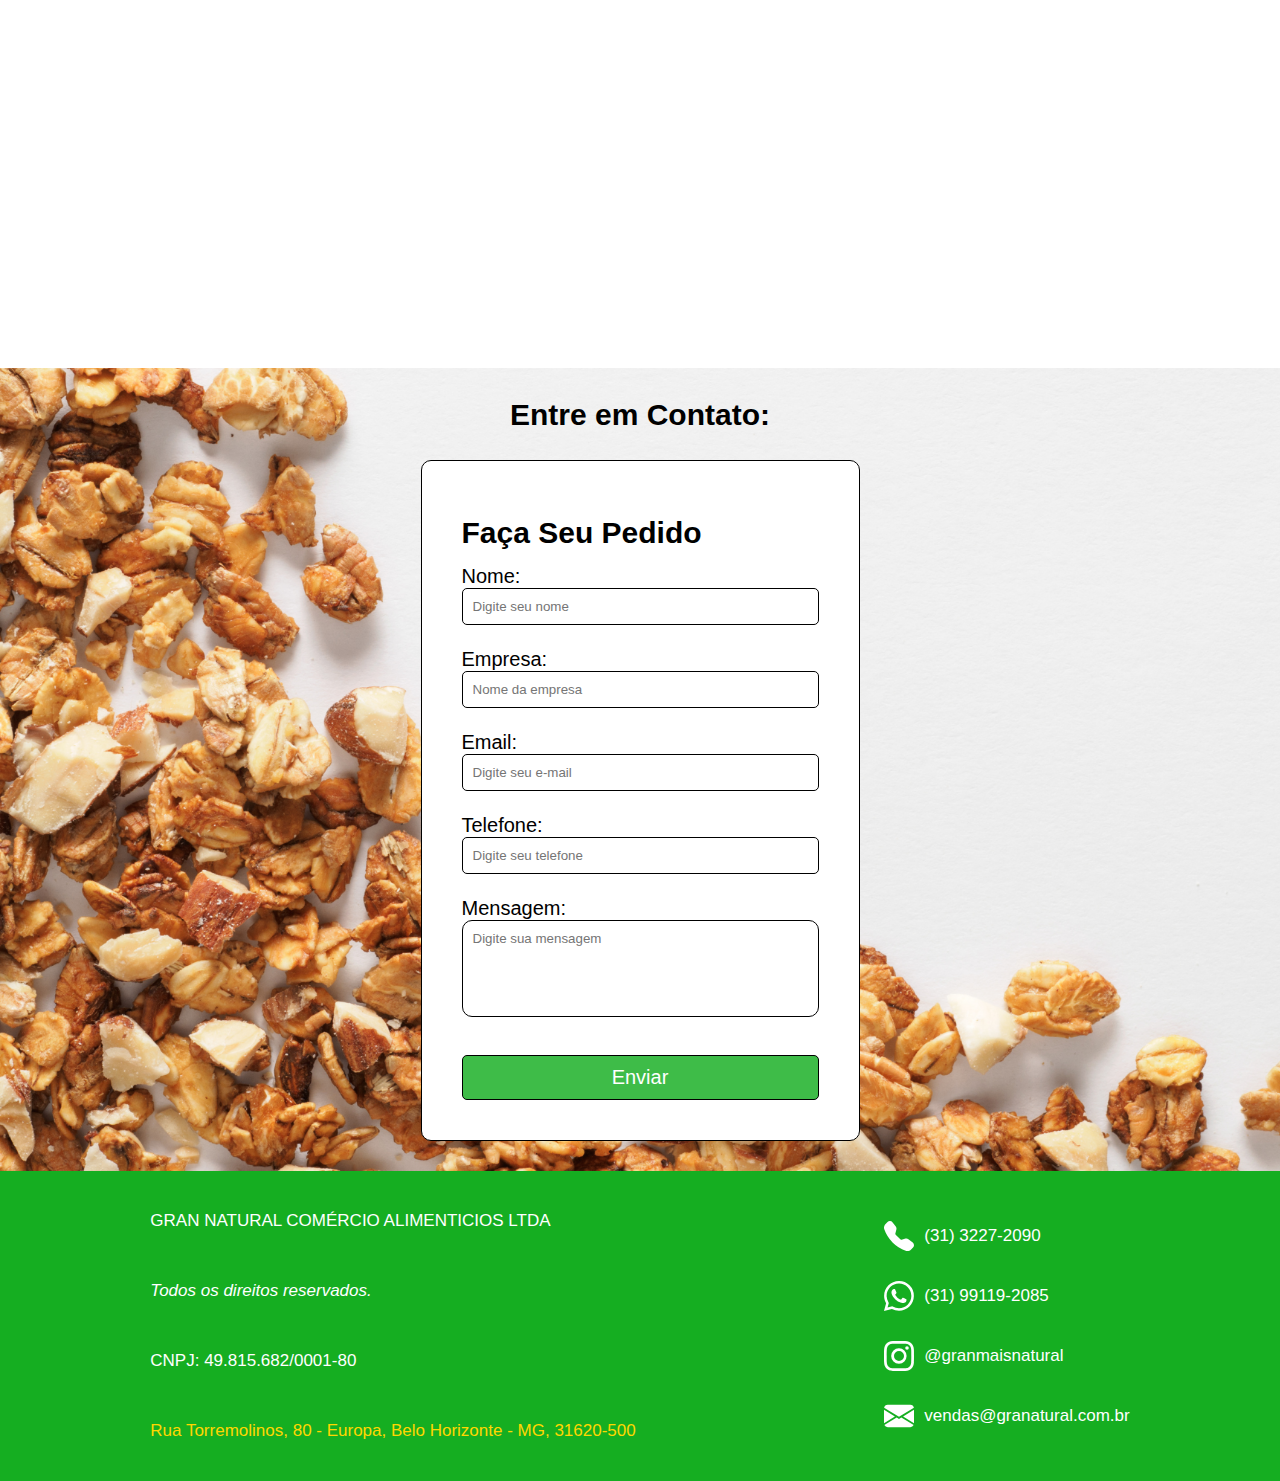
==== commit 4359ec0f: "..." ====
--- a/index.html
+++ b/index.html
@@ -71,7 +71,7 @@
               </svg>
            </div>
         </section>
-        <svg xmlns="http://www.w3.org/2000/svg" viewBox="0 0 1440 320"><path fill="#f7c73b" fill-opacity="1" d="M0,128L13.3,154.7C26.7,181,53,235,80,250.7C106.7,267,133,245,160,245.3C186.7,245,213,267,240,256C266.7,245,293,203,320,165.3C346.7,128,373,96,400,96C426.7,96,453,128,480,117.3C506.7,107,533,53,560,80C586.7,107,613,213,640,234.7C666.7,256,693,192,720,170.7C746.7,149,773,171,800,197.3C826.7,224,853,256,880,234.7C906.7,213,933,139,960,112C986.7,85,1013,107,1040,117.3C1066.7,128,1093,128,1120,154.7C1146.7,181,1173,235,1200,266.7C1226.7,299,1253,309,1280,261.3C1306.7,213,1333,107,1360,101.3C1386.7,96,1413,192,1427,240L1440,288L1440,0L1426.7,0C1413.3,0,1387,0,1360,0C1333.3,0,1307,0,1280,0C1253.3,0,1227,0,1200,0C1173.3,0,1147,0,1120,0C1093.3,0,1067,0,1040,0C1013.3,0,987,0,960,0C933.3,0,907,0,880,0C853.3,0,827,0,800,0C773.3,0,747,0,720,0C693.3,0,667,0,640,0C613.3,0,587,0,560,0C533.3,0,507,0,480,0C453.3,0,427,0,400,0C373.3,0,347,0,320,0C293.3,0,267,0,240,0C213.3,0,187,0,160,0C133.3,0,107,0,80,0C53.3,0,27,0,13,0L0,0Z"></path></svg>
+        <svg xmlns="http://www.w3.org/2000/svg" viewBox="0 0 1440 320"><path fill="#0aaa17c9" fill-opacity="1" d="M0,128L13.3,154.7C26.7,181,53,235,80,250.7C106.7,267,133,245,160,245.3C186.7,245,213,267,240,256C266.7,245,293,203,320,165.3C346.7,128,373,96,400,96C426.7,96,453,128,480,117.3C506.7,107,533,53,560,80C586.7,107,613,213,640,234.7C666.7,256,693,192,720,170.7C746.7,149,773,171,800,197.3C826.7,224,853,256,880,234.7C906.7,213,933,139,960,112C986.7,85,1013,107,1040,117.3C1066.7,128,1093,128,1120,154.7C1146.7,181,1173,235,1200,266.7C1226.7,299,1253,309,1280,261.3C1306.7,213,1333,107,1360,101.3C1386.7,96,1413,192,1427,240L1440,288L1440,0L1426.7,0C1413.3,0,1387,0,1360,0C1333.3,0,1307,0,1280,0C1253.3,0,1227,0,1200,0C1173.3,0,1147,0,1120,0C1093.3,0,1067,0,1040,0C1013.3,0,987,0,960,0C933.3,0,907,0,880,0C853.3,0,827,0,800,0C773.3,0,747,0,720,0C693.3,0,667,0,640,0C613.3,0,587,0,560,0C533.3,0,507,0,480,0C453.3,0,427,0,400,0C373.3,0,347,0,320,0C293.3,0,267,0,240,0C213.3,0,187,0,160,0C133.3,0,107,0,80,0C53.3,0,27,0,13,0L0,0Z"></path></svg>
     </div>
     <main class="main-content">
         <section class="sobre" id="sobre">
--- a/style.css
+++ b/style.css
@@ -21,6 +21,7 @@
 }
 .wave {
     background-color: #ffffff;
+    z-index: -1;
 }
 body {
     background-color: var(--bg);
@@ -201,6 +202,7 @@
     color: var(--main-color);
     font-size: 3rem;
     text-shadow: #000 1px 1px;
+    
 }
 .content p {
     color: #fff;
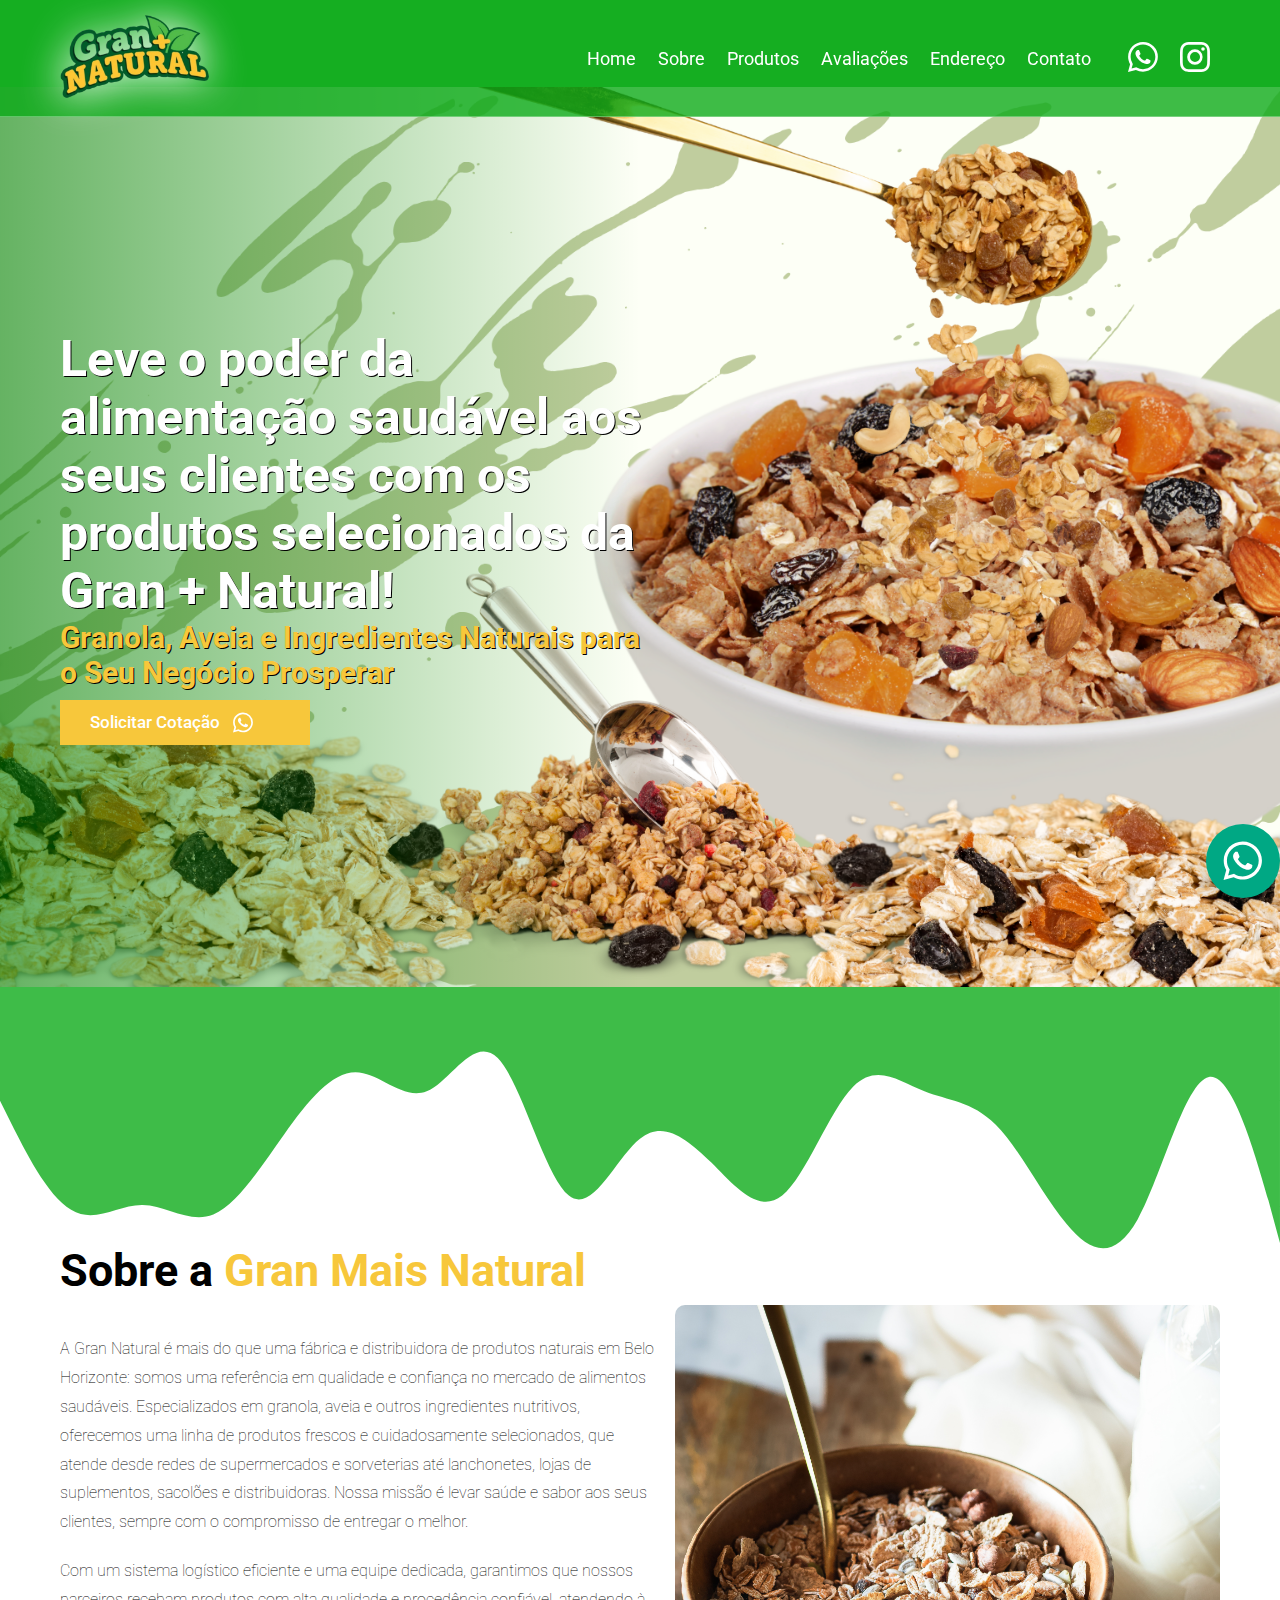
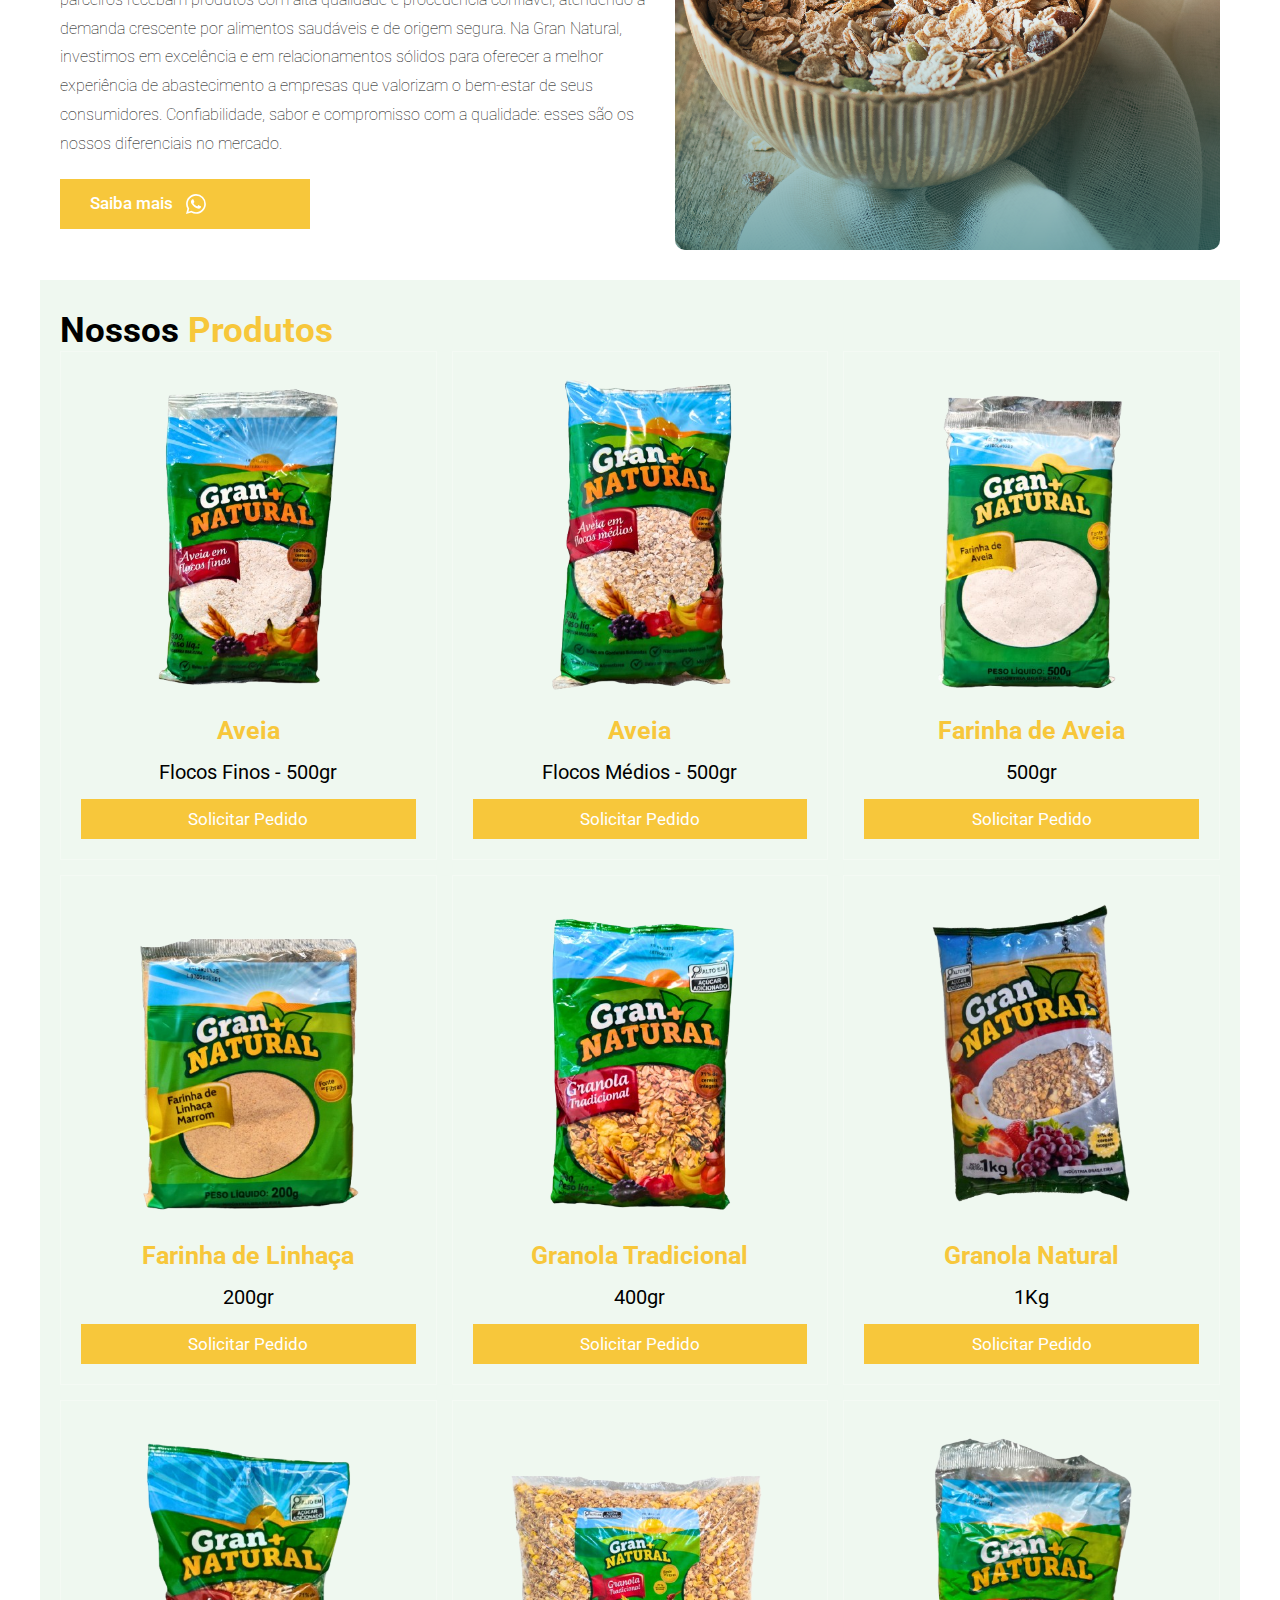
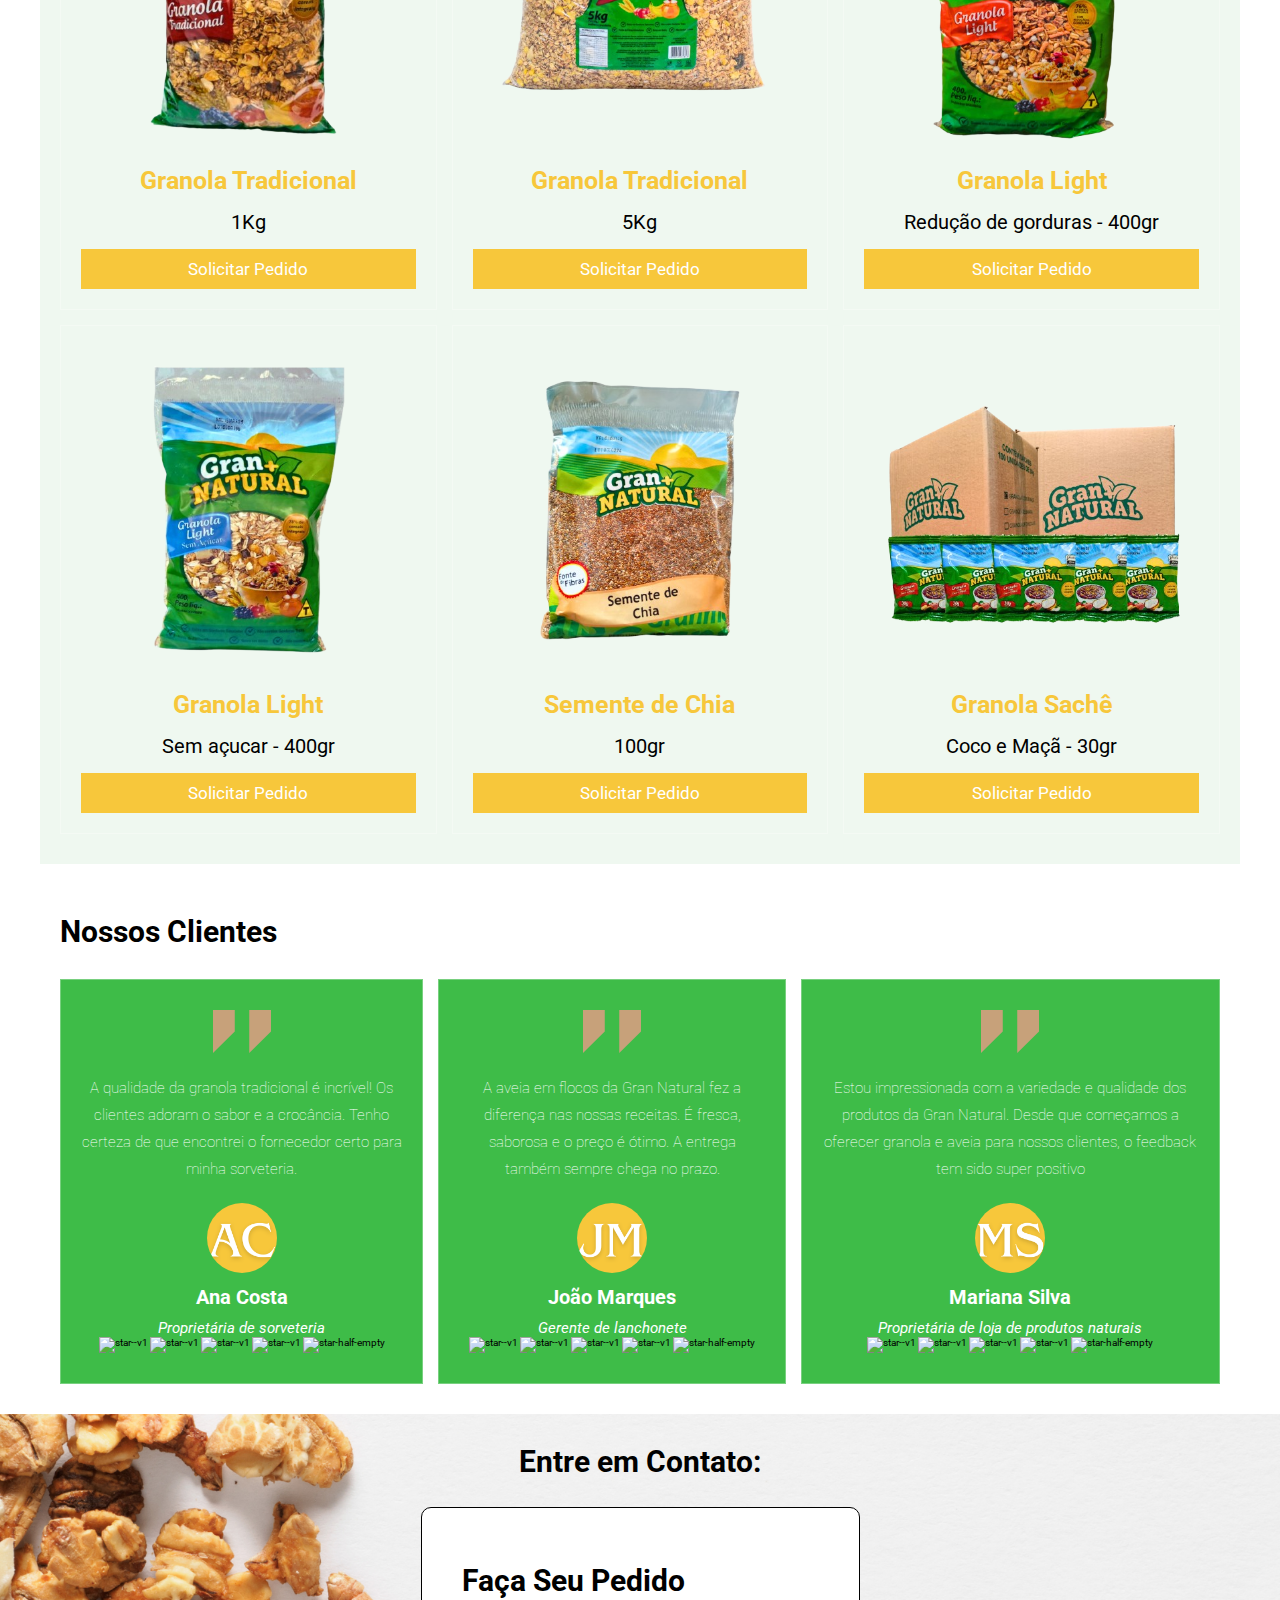
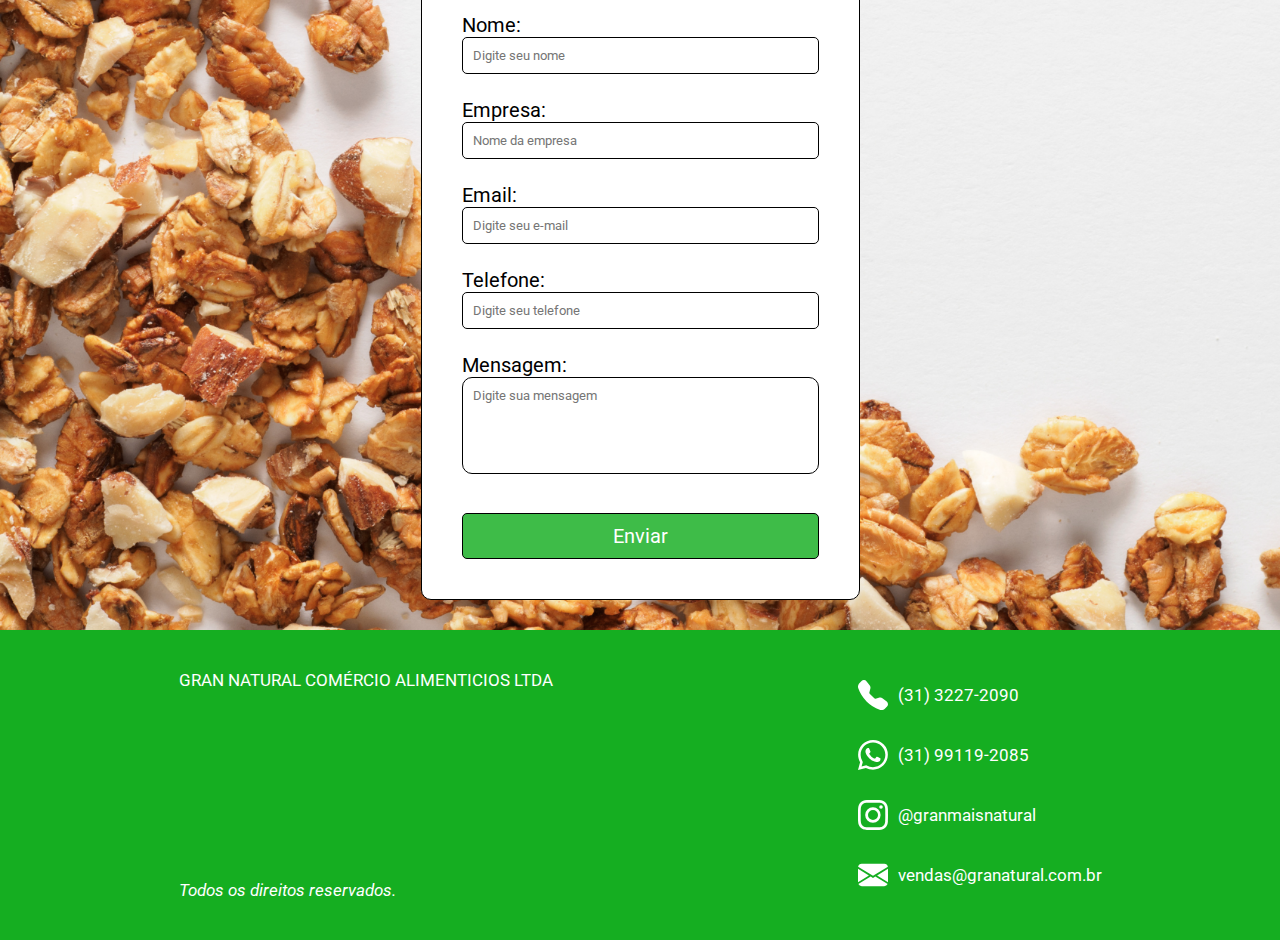
==== commit b2333e3a: "..." ====
--- a/index.html
+++ b/index.html
@@ -236,10 +236,7 @@
             </div>
         </div>
         </section>
-        <section class="local" id="local">
-            <h2>Nosso Endereço:</h2>
-            <iframe src="https://www.google.com/maps/embed?pb=!1m18!1m12!1m3!1d3753.786006075289!2d-43.9675597!3d-19.8066685!2m3!1f0!2f0!3f0!3m2!1i1024!2i768!4f13.1!3m3!1m2!1s0xa68fb8b4c531dd%3A0xfa38443382017165!2sR.%20Torremolinos%2C%2080%20-%20Europa%2C%20Belo%20Horizonte%20-%20MG%2C%2031620-500!5e0!3m2!1spt-BR!2sbr!4v1730411949873!5m2!1spt-BR!2sbr" width="100%" height="450" style="border:0;" allowfullscreen="" loading="lazy" referrerpolicy="no-referrer-when-downgrade"></iframe>
-        </section>
+      
         <section class="contato" id="contato">
             <h2>Entre em Contato:</h2>
             <form action="./php/enviar_email.php" method="POST" class="formm modal-content" id="contact-form">
@@ -271,8 +268,6 @@
         <div class="footer-info">
             <P>GRAN NATURAL COMÉRCIO ALIMENTICIOS LTDA</P>
             <em>Todos os direitos reservados.</em>
-            <P>CNPJ: 49.815.682/0001-80</P>
-            <p><a>Rua Torremolinos, 80 - Europa, Belo Horizonte - MG, 31620-500</a></p>
         </div>
         <div class="footer-info">
             <p><img width="30" height="30" src="./assets/icons/telephone-fill.svg" alt="ligar"/> (31) 3227-2090</p>
--- a/style.css
+++ b/style.css
@@ -1,10 +1,11 @@
+@import url('https://fonts.googleapis.com/css2?family=Roboto:ital,wght@0,100;0,300;0,400;0,500;0,700;0,900;1,100;1,300;1,400;1,500;1,700;1,900&display=swap');
+
 :root {
     --main-color: #f7c73b;
     --green: #0c981711;
     --bg:  #0aaa17c9;
     --border: 0.1rem solid rgba(255, 255, 255, 0.3);
     --bg-white: #fff;
-    --border: 0.1rem solid rgba(255, 255, 255, 0.3);
     font-size: 10px;
     --açai: purple;
 }
@@ -88,7 +89,10 @@
     margin-top: 1rem;
     display: inline-block;
 }
-
+.logo {
+    filter: drop-shadow(0px 0px 20px #fff);
+
+}
 .logo img {
     width: 30%;
 }
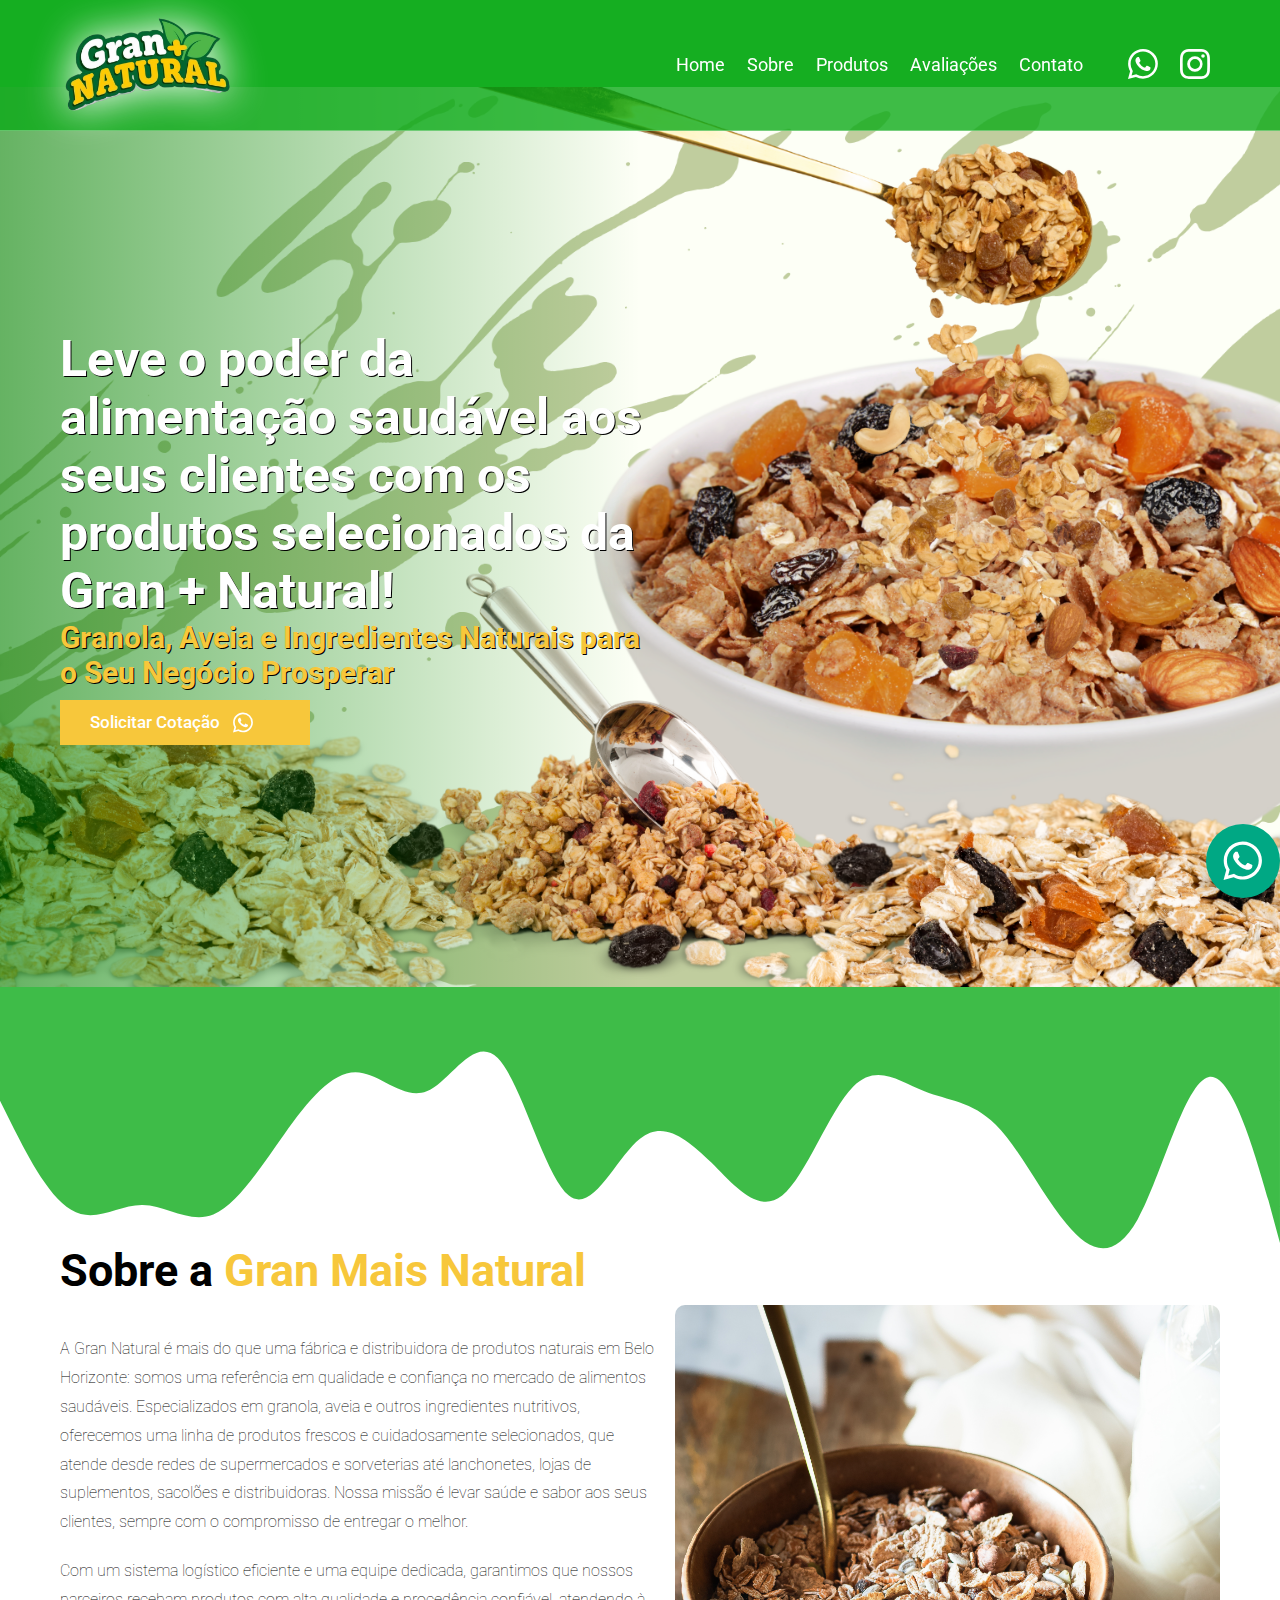
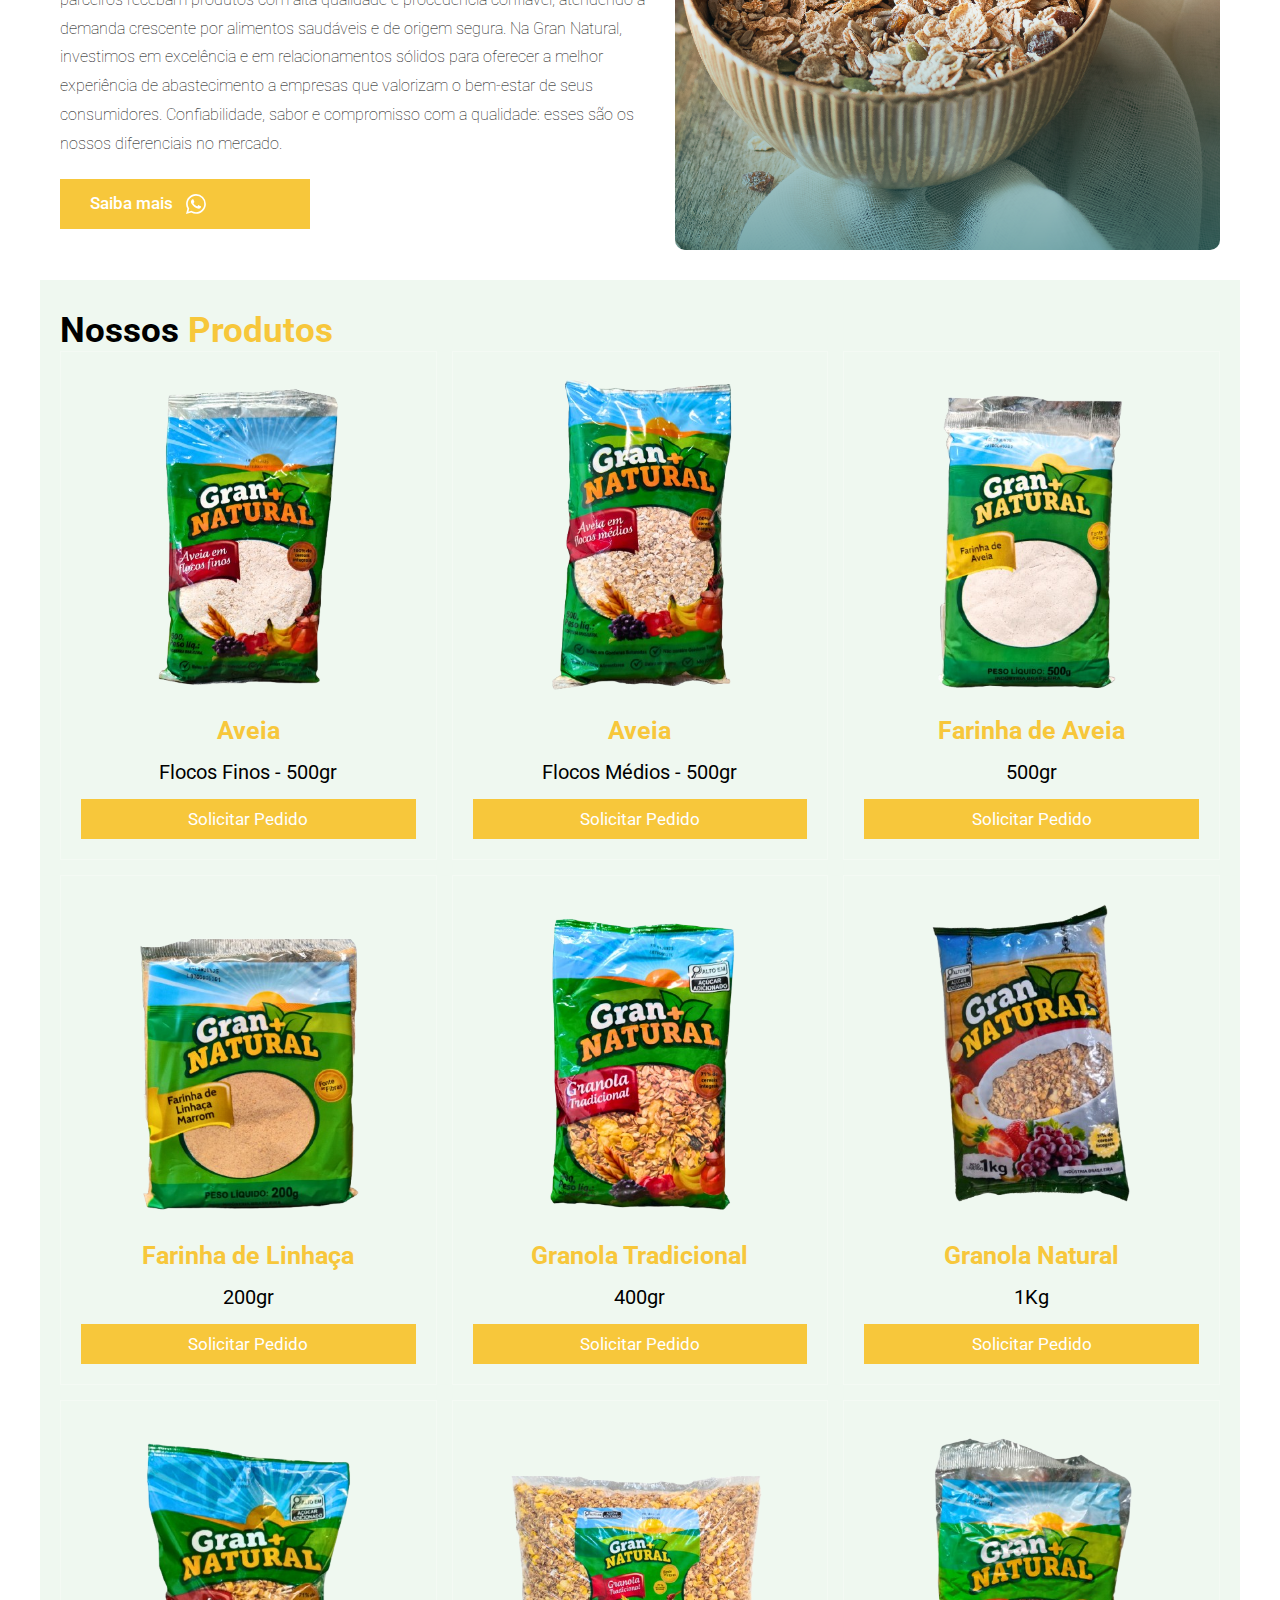
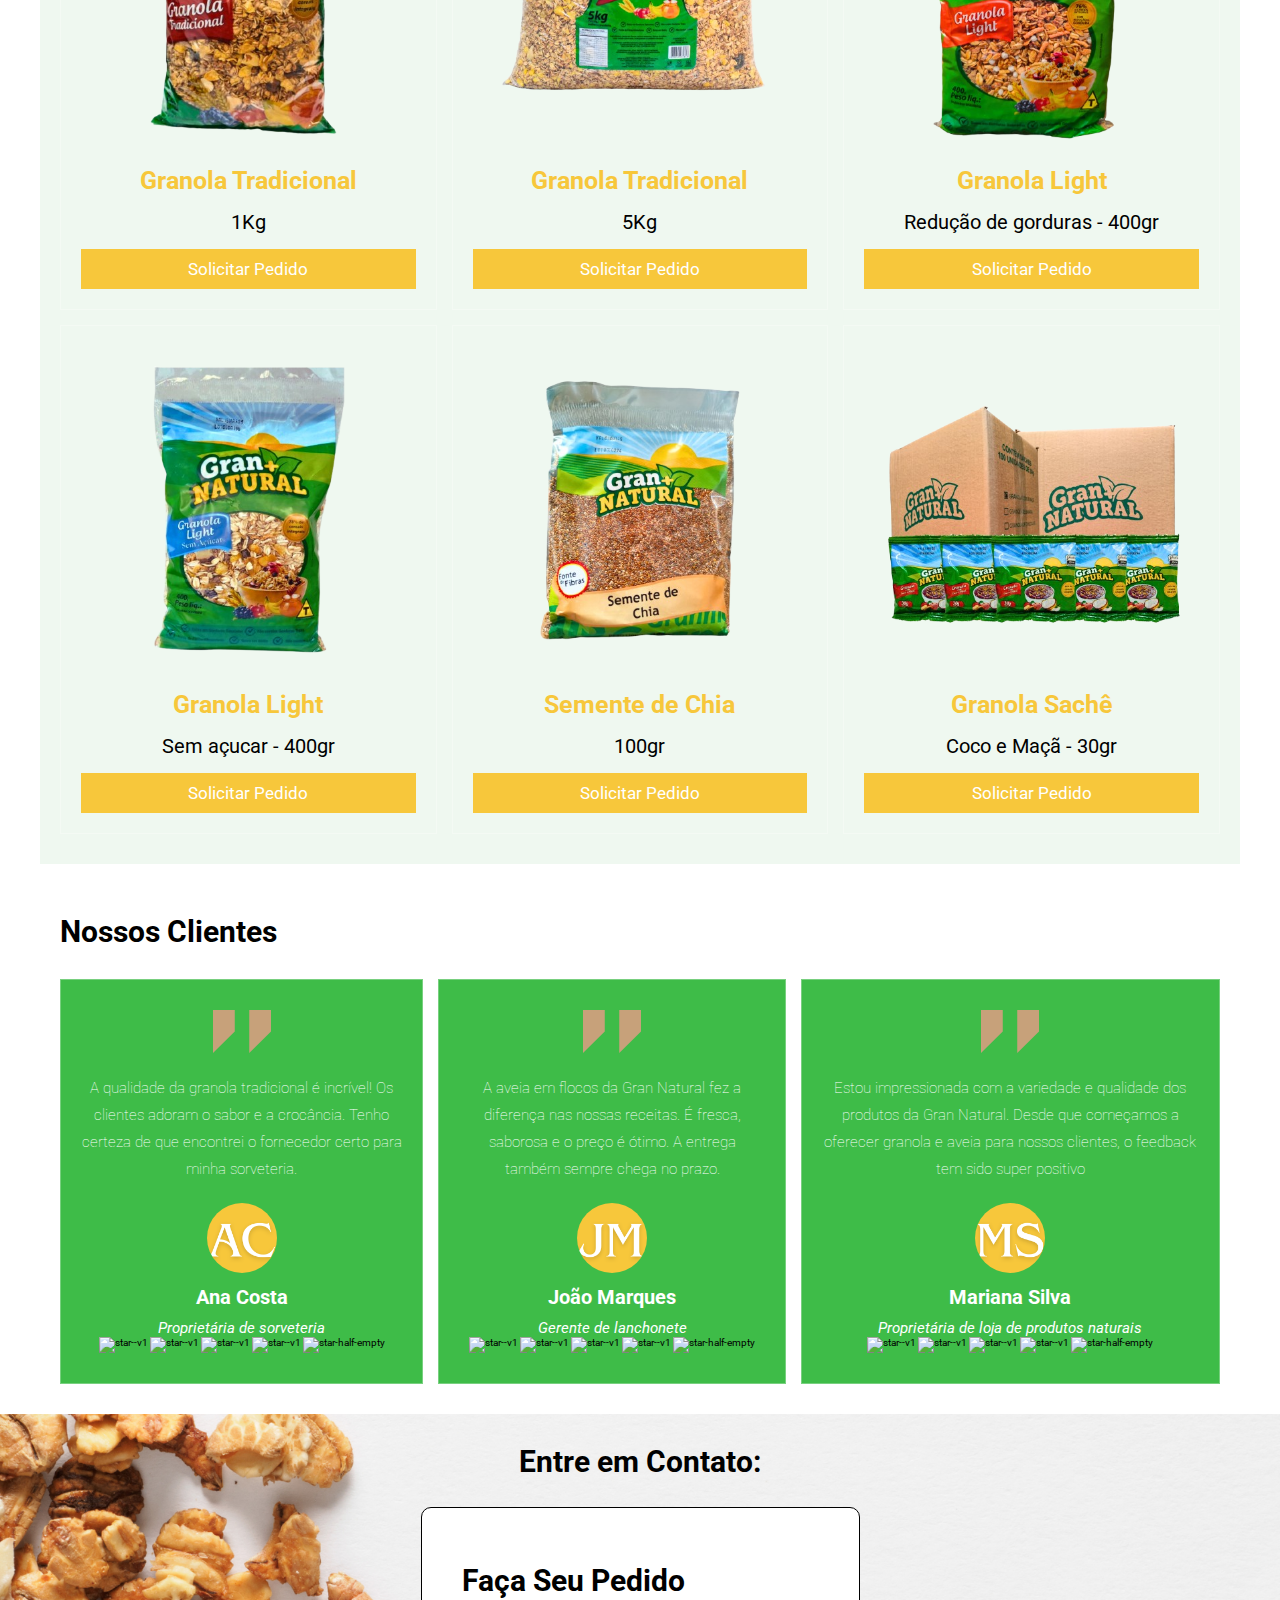
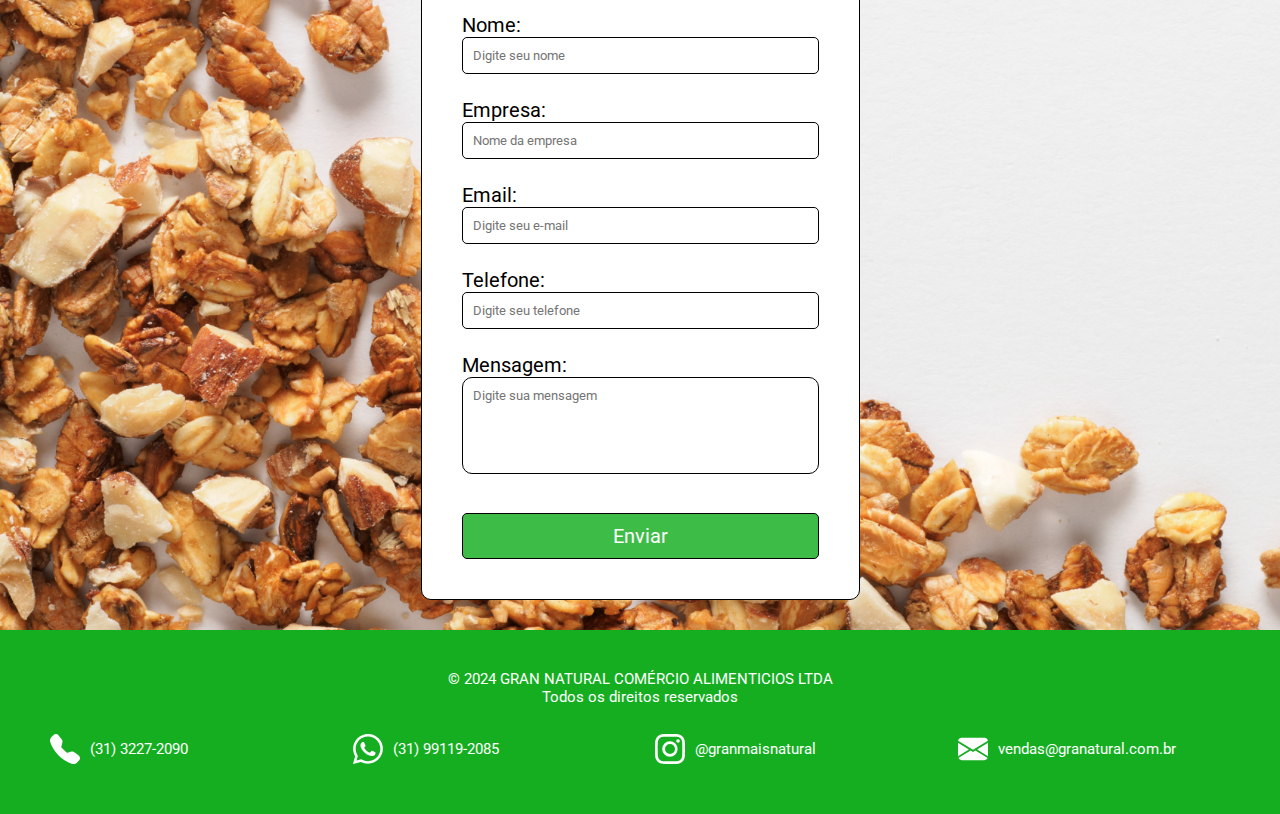
==== commit 64d39fbc: "..." ====
--- a/index.html
+++ b/index.html
@@ -43,7 +43,6 @@
                 <a href="#sobre">Sobre</a>
                 <a href="./pages/product.html">Produtos</a>
                 <a href="#review">Avaliações</a>
-                <a href="#local">Endereço</a>
                 <a href="#contato">Contato</a>
             </nav>
             <div class="icons">
@@ -264,12 +263,13 @@
     </main>
    
     <footer class="footer">
-       
+       <div class="footer-info">
+        <p>© 2024 GRAN NATURAL COMÉRCIO ALIMENTICIOS LTDA </p><p>Todos os direitos reservados</P>
+        
+       </div>
+
         <div class="footer-info">
-            <P>GRAN NATURAL COMÉRCIO ALIMENTICIOS LTDA</P>
-            <em>Todos os direitos reservados.</em>
-        </div>
-        <div class="footer-info">
+          
             <p><img width="30" height="30" src="./assets/icons/telephone-fill.svg" alt="ligar"/> (31) 3227-2090</p>
             <p><img width="30" height="30" src="./assets/icons/whatsapp.svg" alt="whatsapp"/> (31) 99119-2085</p>
             <p><img width="30" height="30" src="./assets/icons/instagram.svg" alt="instagram">@granmaisnatural</p>
--- a/style.css
+++ b/style.css
@@ -91,6 +91,7 @@
 }
 .logo {
     filter: drop-shadow(0px 0px 20px #fff);
+    width: 50%;
 
 }
 .logo img {
@@ -513,24 +514,6 @@
     
 }
 
-.local {
-    font-size: 20px;
-    display: flex;
-    flex-direction: column;
-    gap: 1.8rem;
-}
-.local iframe {
-    width: 100%;
-}
-
-
-@media screen and (max-width: 450px ) {
-   
-}
-
-@media screen and (min-width:451) and (max-width: 768px) {
-    
-}
 
 .footer {
     color: #fff;
@@ -538,22 +521,39 @@
     font-size: 17px;
     padding: 40px;
     display: flex;
+    flex-direction: column;
     gap: 1.8rem;
     justify-content: space-around;
 }
+.footer-info:nth-child(1) {
+    display: flex;
+    align-items: center;
+    justify-content: center;
+    width: 100%;
+    flex-direction: column;
+    text-align: center;
+    
+}
+.footer-info:nth-child(1) p {
+    justify-content: center;
+}
+
 .footer a {
     text-decoration: none;
     color: gold;
 }
-.footer-info {
-    display: flex;
-    flex-direction: column;
+.footer .footer-info:nth-child(2) {
+    display: flex;
     justify-content: space-between;
+    align-items: center;
     gap: 1rem;
+    
 }
 .footer-info p {
     display: flex;
     align-items: center;
+    font-size: 15px;
+    width: 100%;
 }
 .footer-info img {
     margin: 1rem;
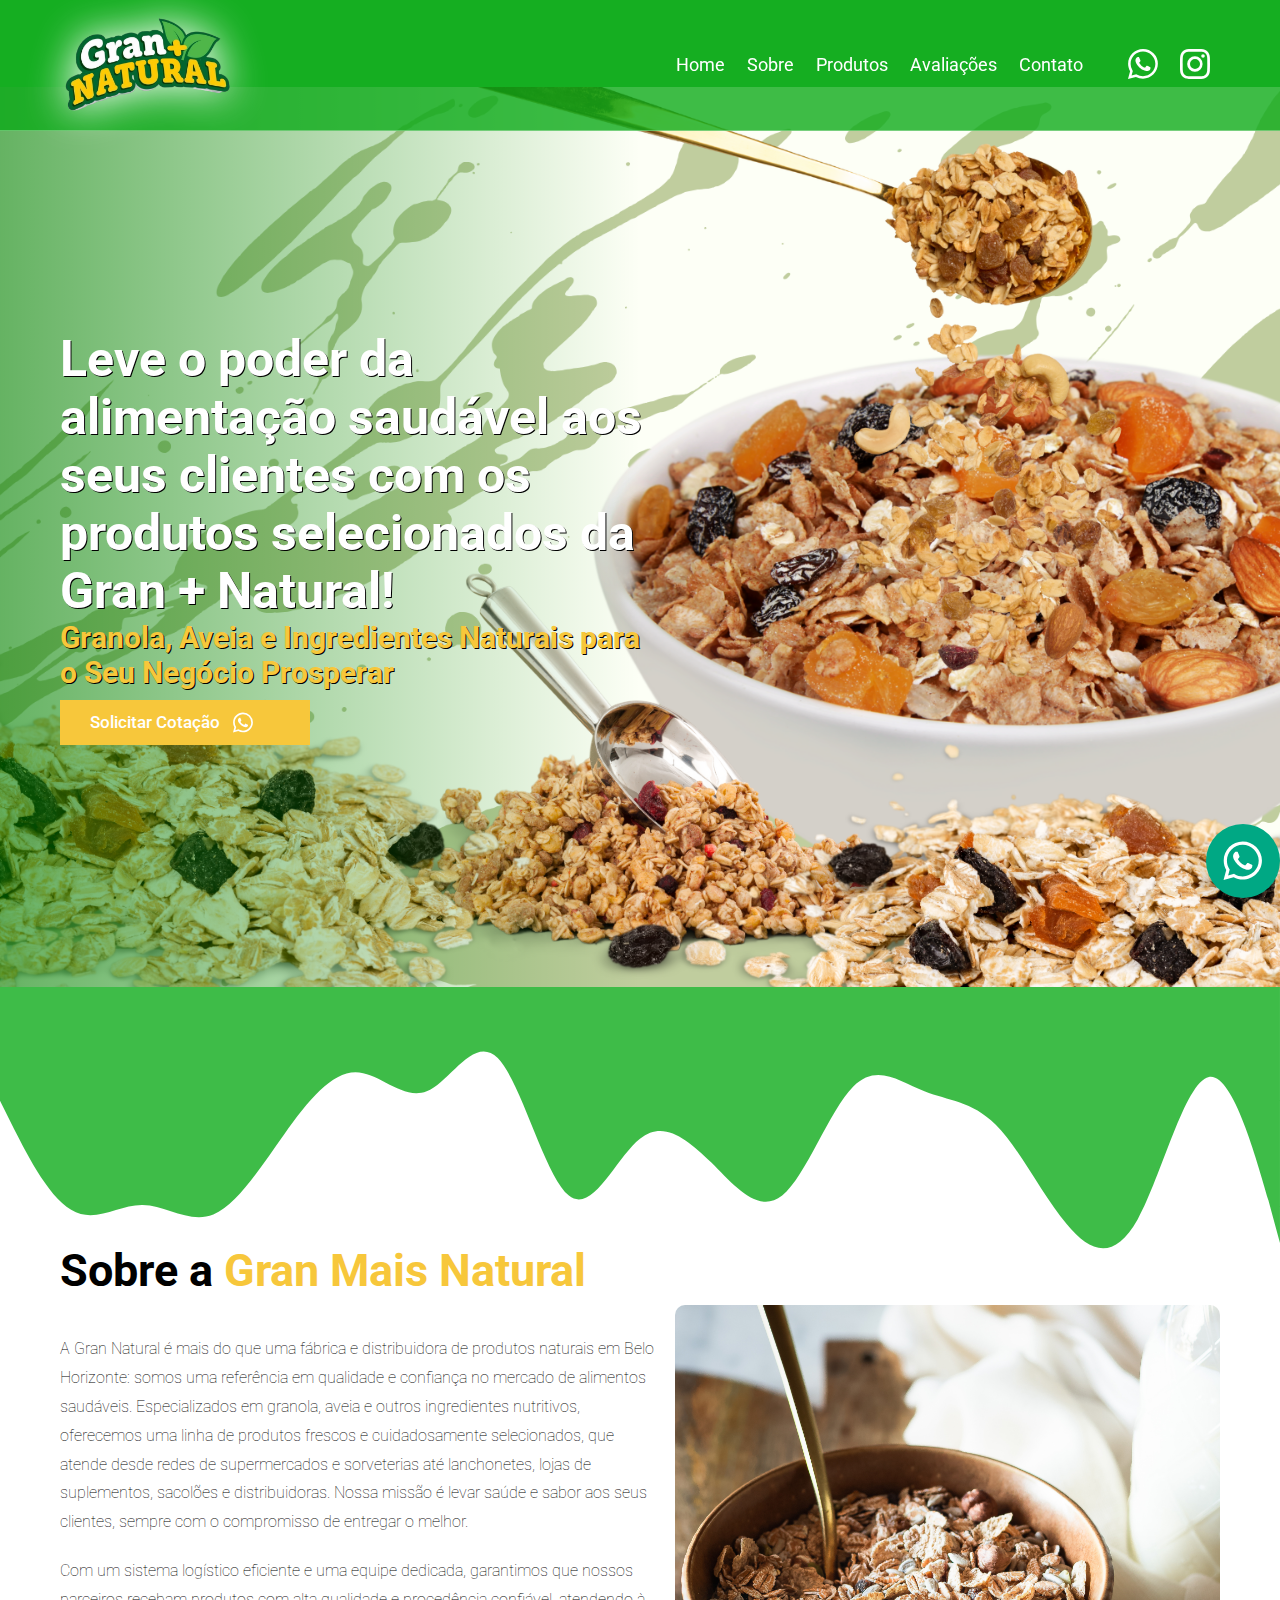
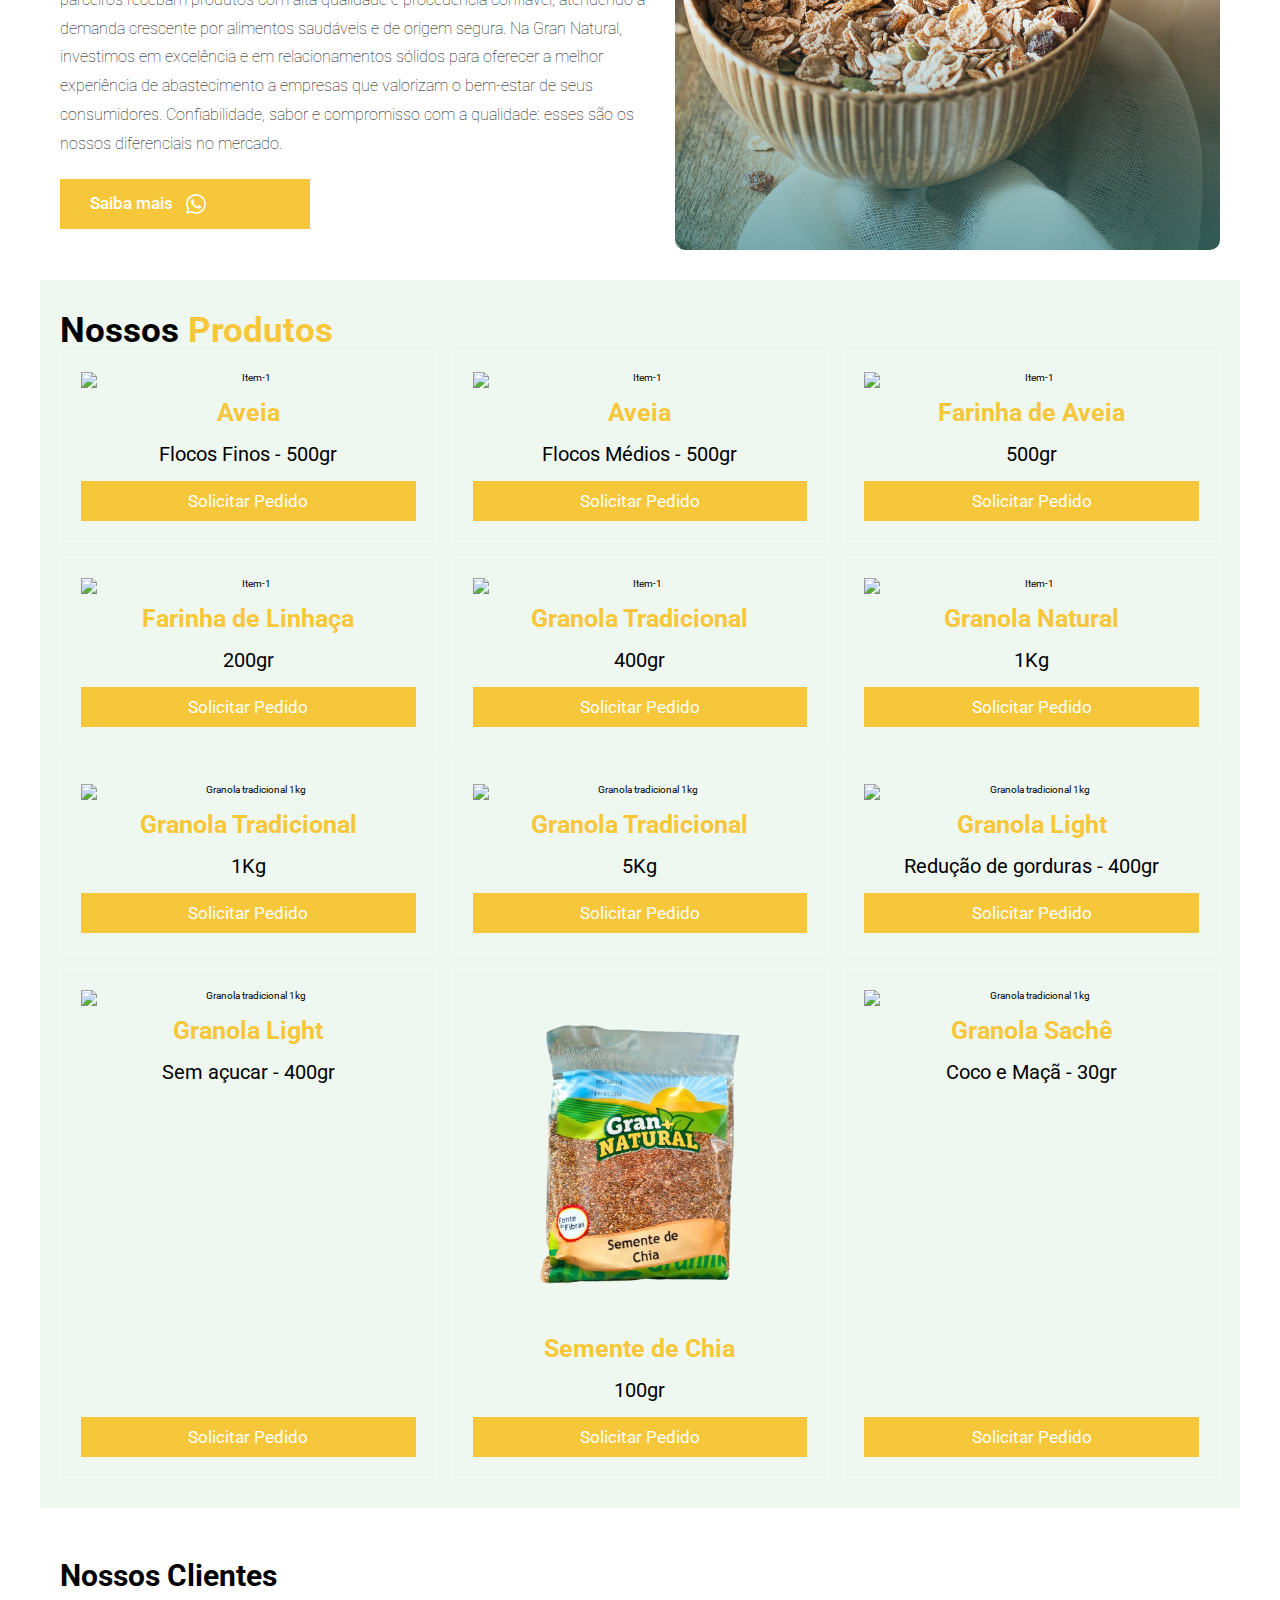
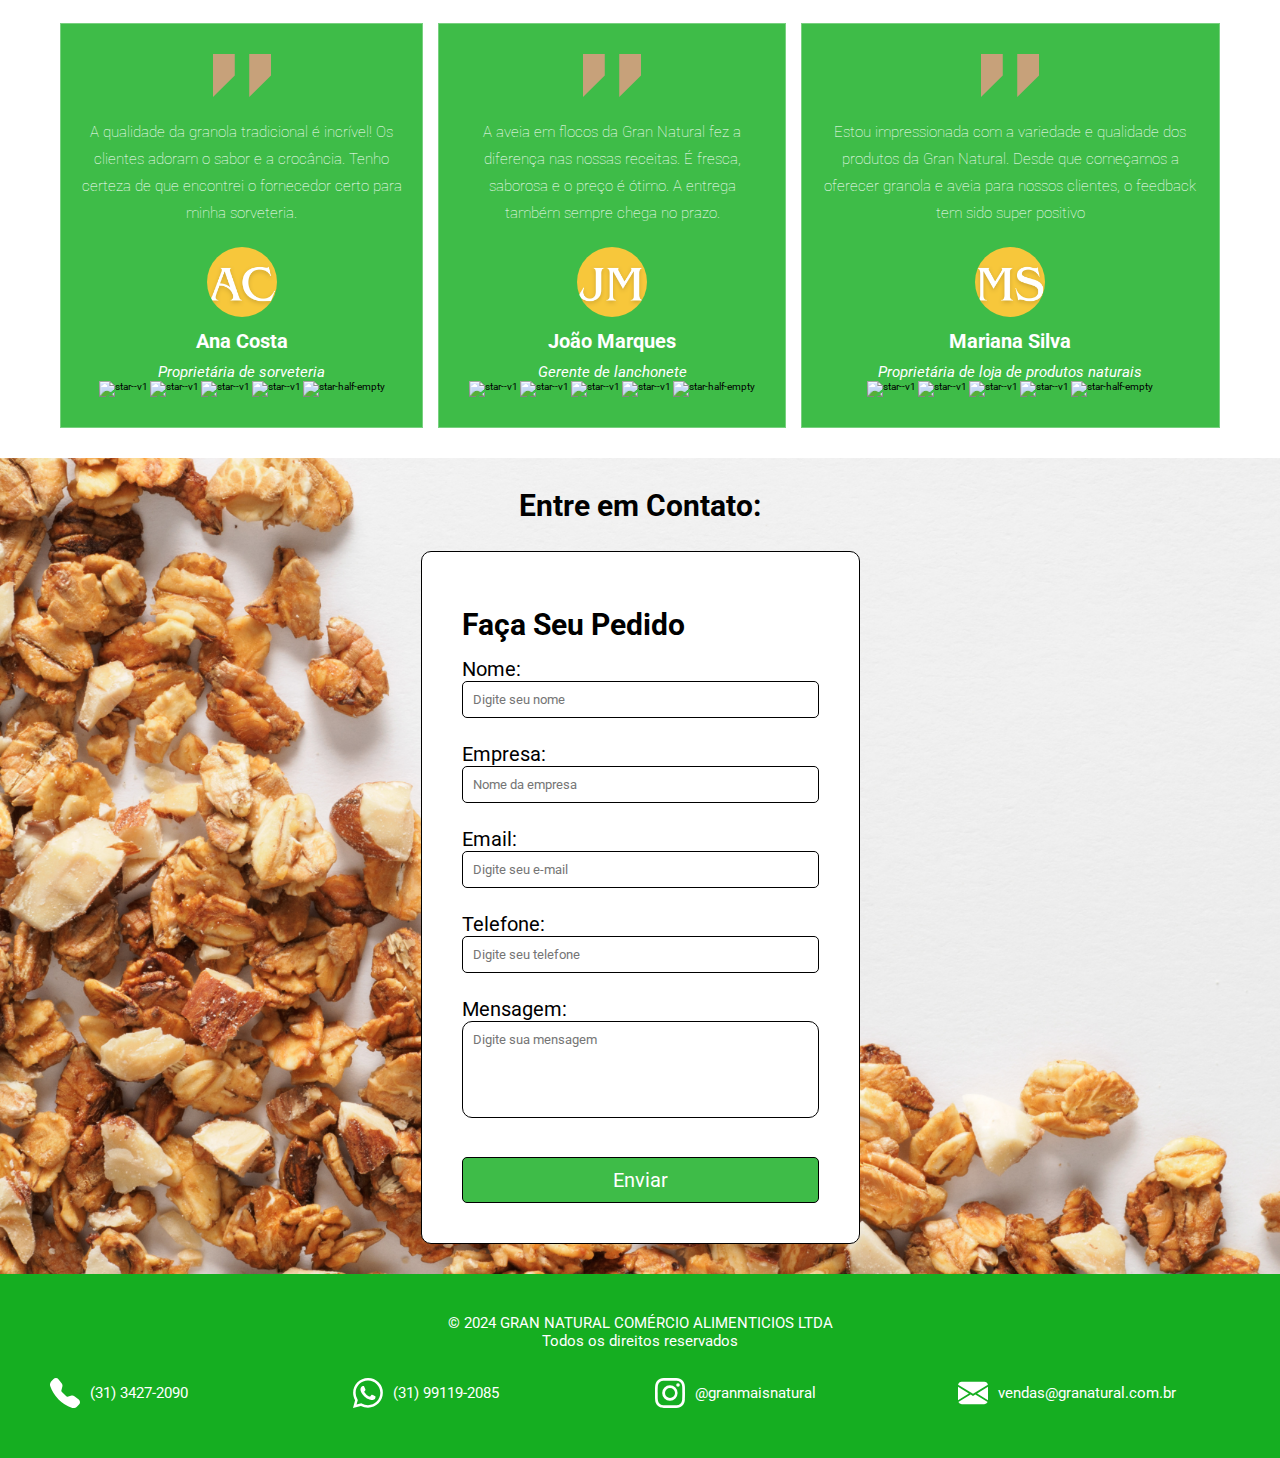
==== commit 2fc44efc: "..." ====
--- a/index.html
+++ b/index.html
@@ -270,10 +270,10 @@
 
         <div class="footer-info">
           
-            <p><img width="30" height="30" src="./assets/icons/telephone-fill.svg" alt="ligar"/> (31) 3227-2090</p>
-            <p><img width="30" height="30" src="./assets/icons/whatsapp.svg" alt="whatsapp"/> (31) 99119-2085</p>
+            <p><img width="30" height="30" src="./assets/icons/telephone-fill.svg" alt="ligar"/>(31) 3427-2090</p>
+            <p><img width="30" height="30" src="./assets/icons/whatsapp.svg" alt="whatsapp"/>(31) 99119-2085</p>
             <p><img width="30" height="30" src="./assets/icons/instagram.svg" alt="instagram">@granmaisnatural</p>
-            <p><img width="30" height="30" src="./assets/icons/envelope-fill.svg" alt=""> vendas@granatural.com.br</p>
+            <p><img width="30" height="30" src="./assets/icons/envelope-fill.svg" alt="">vendas@granatural.com.br</p>
         </div>
     </footer>
     <a onclick="wpp()" class="btn-whatsapp" target="_blank" data-aos="zoom-in-up" data-aos-delay="400">
--- a/style.css
+++ b/style.css
@@ -568,10 +568,21 @@
         display: flex;
         flex-direction: column;
         padding: 10px;
+        justify-content: center;
     }
     .footer-info {
         max-width: 450px;
         width: 100%;
+        display: flex;
+        flex-direction: column;
+        justify-content: center;
+        align-items: center;
+    }
+    .footer-info:nth-child(2) p{
+        align-items: center;
+        display: flex;
+        justify-content: space-between;
+        width: 50%;
     }
 }
 
